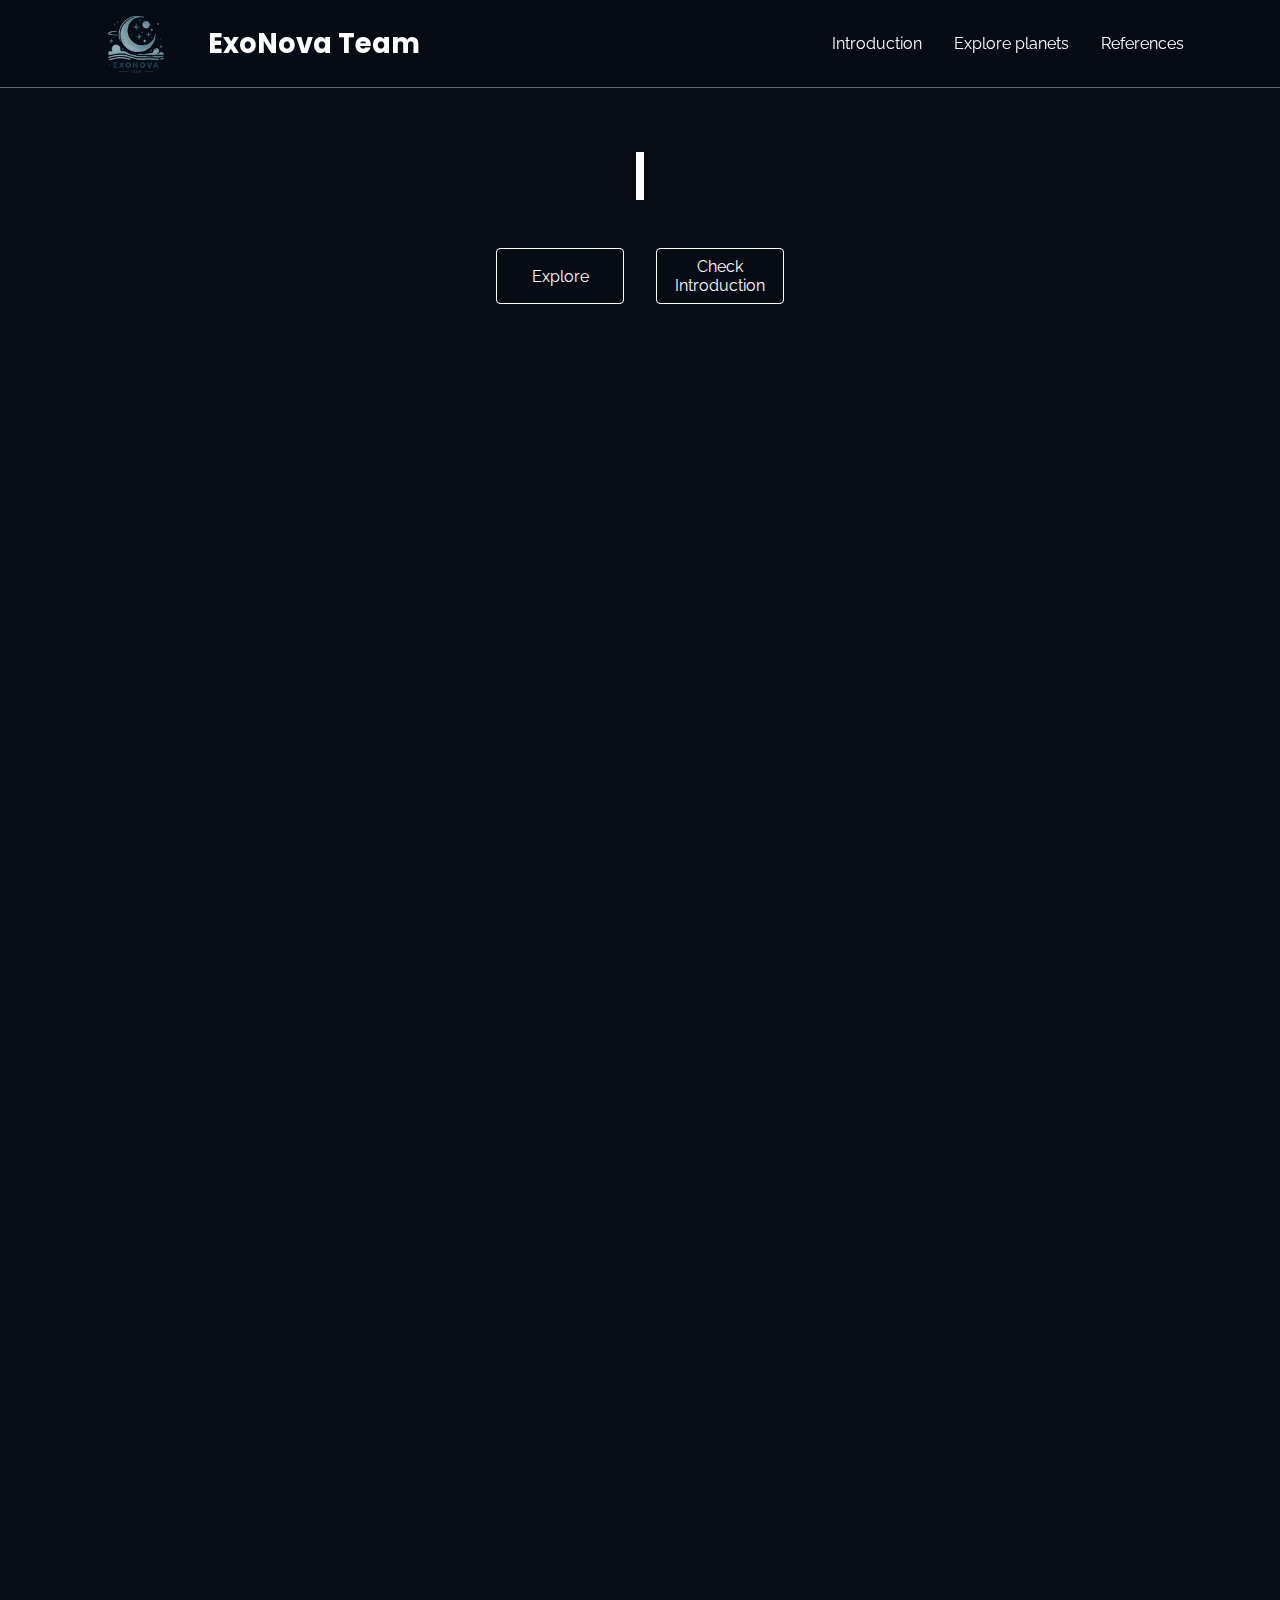
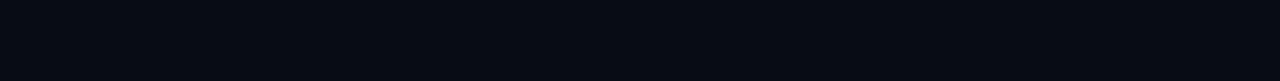
==== index.html @ 6a77c8ce "Add files via upload" ====
<!DOCTYPE html>
<html lang="en">
  <head>
    <meta charset="UTF-8" />
    <meta
      name="viewport"
      content="width=device-width, user-scalable=no, initial-scale=1.0, maximum-scale=1.0, minimum-scale=1.0"
    />
    <meta http-equiv="X-UA-Compatible" content="ie=edge" />
    <link rel="preconnect" href="https://fonts.googleapis.com" />
    <link rel="preconnect" href="https://fonts.gstatic.com" crossorigin="" />
    <link
      href="https://fonts.googleapis.com/css2?family=Poppins:wght@400;600&amp;family=Raleway:wght@400;500;600;700&amp;display=swap"
      rel="stylesheet"
    />
    <link href="https://unpkg.com/aos@2.3.1/dist/aos.css" rel="stylesheet">
    <title>ExoNova</title>
    <link rel="stylesheet" href="style.css" />
  </head>
  <body class="container">
    <video
      class="video__background"
      src="Assets/Video Background.mp4"
      loop
      autoplay
    ></video>

    <header class="header" id="header">
        <div class="team">
            <img class="logo" src="Assets/Team logo.png" alt="Team Logo">
            <h3 class="team__name">ExoNova Team</h3>
        </div>
      <nav class="nav__bar">
        <a href="#" class="nav__links">Introduction</a>
        <a href="#" class="nav__links">Explore planets</a>
        <a href="#" class="nav__links">References</a>
      </nav>
    </header>

    <section class="homepage">
      <div class="home__content">
        <h2 class="welcome__text typed-out">Welcome to ExoNova Website</h2>
        <div class="home-btns">
          <a class="home-btn" href="#">Explore</a>
          <a class="home-btn" href="#">Check Introduction</a>
        </div>
      </div>
    </section>

    <section class="section background exoplanet__definition" >
      <h2 class="h2-heading" data-aos="fade-up">Definition of Exoplanets</h2>
      <!-- <div class="exoplanet__definition__content"> -->
        <p class="section__content" data-aos="fade-up">
          Lorem ipsum dolor sit amet consectetur, adipisicing elit. Consequatur,
          totam vitae! Dolore odit laborum, dolores qui porro provident eligendi
          tenetur earum, facere blanditiis autem optio doloribus libero quidem
          suscipit dolorem mollitia distinctio placeat consectetur soluta eaque
          similique molestiae ex? Incidunt ipsum asperiores amet quos
          reprehenderit maxime quaerat voluptatum error dolores.
        </p>
        <img class="section__img" src="Assets/Test.png" alt="" data-aos="fade-up"/>
        <img class="section__img" src="Assets/Test.png" alt="" data-aos="fade-up"/>
        <p class="section__content" data-aos="fade-up">
          Lorem ipsum dolor, sit amet consectetur adipisicing elit. Impedit
          veritatis neque illo explicabo quos quam quae dignissimos eaque
          repudiandae aspernatur, aut suscipit voluptatum rerum quia in
          quibusdam est molestiae omnis ea tempore deserunt non, nihil quod? At,
          facere minima. Laborum, provident beatae labore sapiente quidem
          incidunt quod nemo magni porro?
        </p>
      <!-- </div> -->
    </section>

    <script src="https://unpkg.com/aos@2.3.1/dist/aos.js"></script>
    <script>
        AOS.init()
    </script>
    <script src="script.js"></script>
  </body>
</html>
---- style.css ----
:root{
--text-color: white;
--background-color-1: #080c1466;
--background-color-2: #080c14;
--side-margins: 5vw;
--font-family-raleway: "Raleway", sans-serif;
--font-family-poppins: "Poppins", sans-serif;
 /* --font-size-text:;  */
--font-size-subheading: 1.7rem;
  --font-size-heading: 2.5rem; 
 --font-weight-regular: 400;
 --font-weight-semibold: 500;
 --font-weight-bold: 700;
}

/* Global resetting */

*{
    box-sizing: border-box;
    margin: 0;
    padding: 0;
}

a{
    display: inline-block;
    text-decoration: none;
    color: var(--text-color);
}
html{
    width: 100vw;
    font-family: var(--font-family-raleway);
    color: var(--text-color);
    overflow-x: hidden;
    background-color: var(--background-color-2);
}

.section{
    background-color: var(--background-color-2) ;
    padding: 3rem;
}

.h2-heading{
    text-transform: uppercase;
    font-size: var(--font-size-heading);
    grid-column: 1/-1;
}

.section__img{
    width: 100%;
    height: 100%;
}
/* Header Component */
.container{
    position: relative;

}

.video__background{
    width:100%;
    position: absolute;
    top: 0;
    left: 0;
    z-index: -1;
}

.header{
    position: sticky;
    top: 0;
    left: 0;
    display: flex;
    width: 100vw;
    background-color: var(--background-color-1);
    height: 5.5rem;
    padding: 1rem 6rem;
    justify-content: space-between;
    align-items: center;
    border-bottom: solid rgb(245, 245, 245, 00.4) 0.5px;
    z-index: 2;
    transition: 0.5s;
}
.nav__links{
    transition: 0.5s;
}
.header--dark{
    background-color: var(--background-color-2);
    transition: 0.5s;
}
.nav__links:hover{
    color: #7aa6c7;
    transform: translateY(-6px);
}
.team{
    display: flex;
    gap: 2rem;
    justify-content: center;
    align-items: center;
}
.logo{
    width: 5rem;
    height: 5rem;
}
/* Home Page */

.homepage{
    padding: 0 3rem;
    width: 100vw;
    height: 74vh;
}
.team__name{
    font-size: var(--font-size-subheading);
    font-family: var(--font-family-poppins);
}

.nav__bar{
    display: flex;
    gap: 2rem;
}

.home__content{
    display: flex;
    flex-direction: column;
    justify-content: center;
    align-items: center;
    gap: 3rem;
    margin-top: 4rem;
    text-align: center;
    animation-delay: 3s;

}

.welcome__text{
    font-size:var(--font-size-heading);
    width: auto;
}

.home-btns{
    display: flex;
    flex-direction: row;
    gap: 2rem;
}

.home-btn{
    display: flex;
    justify-content: center;
    align-items: center;
    width: 8rem;
    height: 3.5rem;
    background-color: var(--background-color-1);
    border: 1px solid white;
    text-align: center;
    transition: 0.5s;
    border-radius: 4px;
}

.home-btn:hover{
    background-color: #3d485f;
    font-weight: var(--font-weight-bold);
}

.typed-out{
    border-right: 0.5rem solid white;
    display: inline-block;
    width: 0;
    height: 3rem;
    overflow: hidden;
    animation: 
    typing 5s forwards steps(50, end) infinite;
    white-space: nowrap;

}
@keyframes typing {
    0% { width: 0 }
    50%{
        width: 37rem;
    }
    100%{
        width: 37rem;
    }
  }


/* exoplanet definition */

.exoplanet__definition{
    display: grid;
    grid-template-columns: repeat(2, 1fr);
    gap: 3rem;
    justify-content: center;
    align-items: center;
}
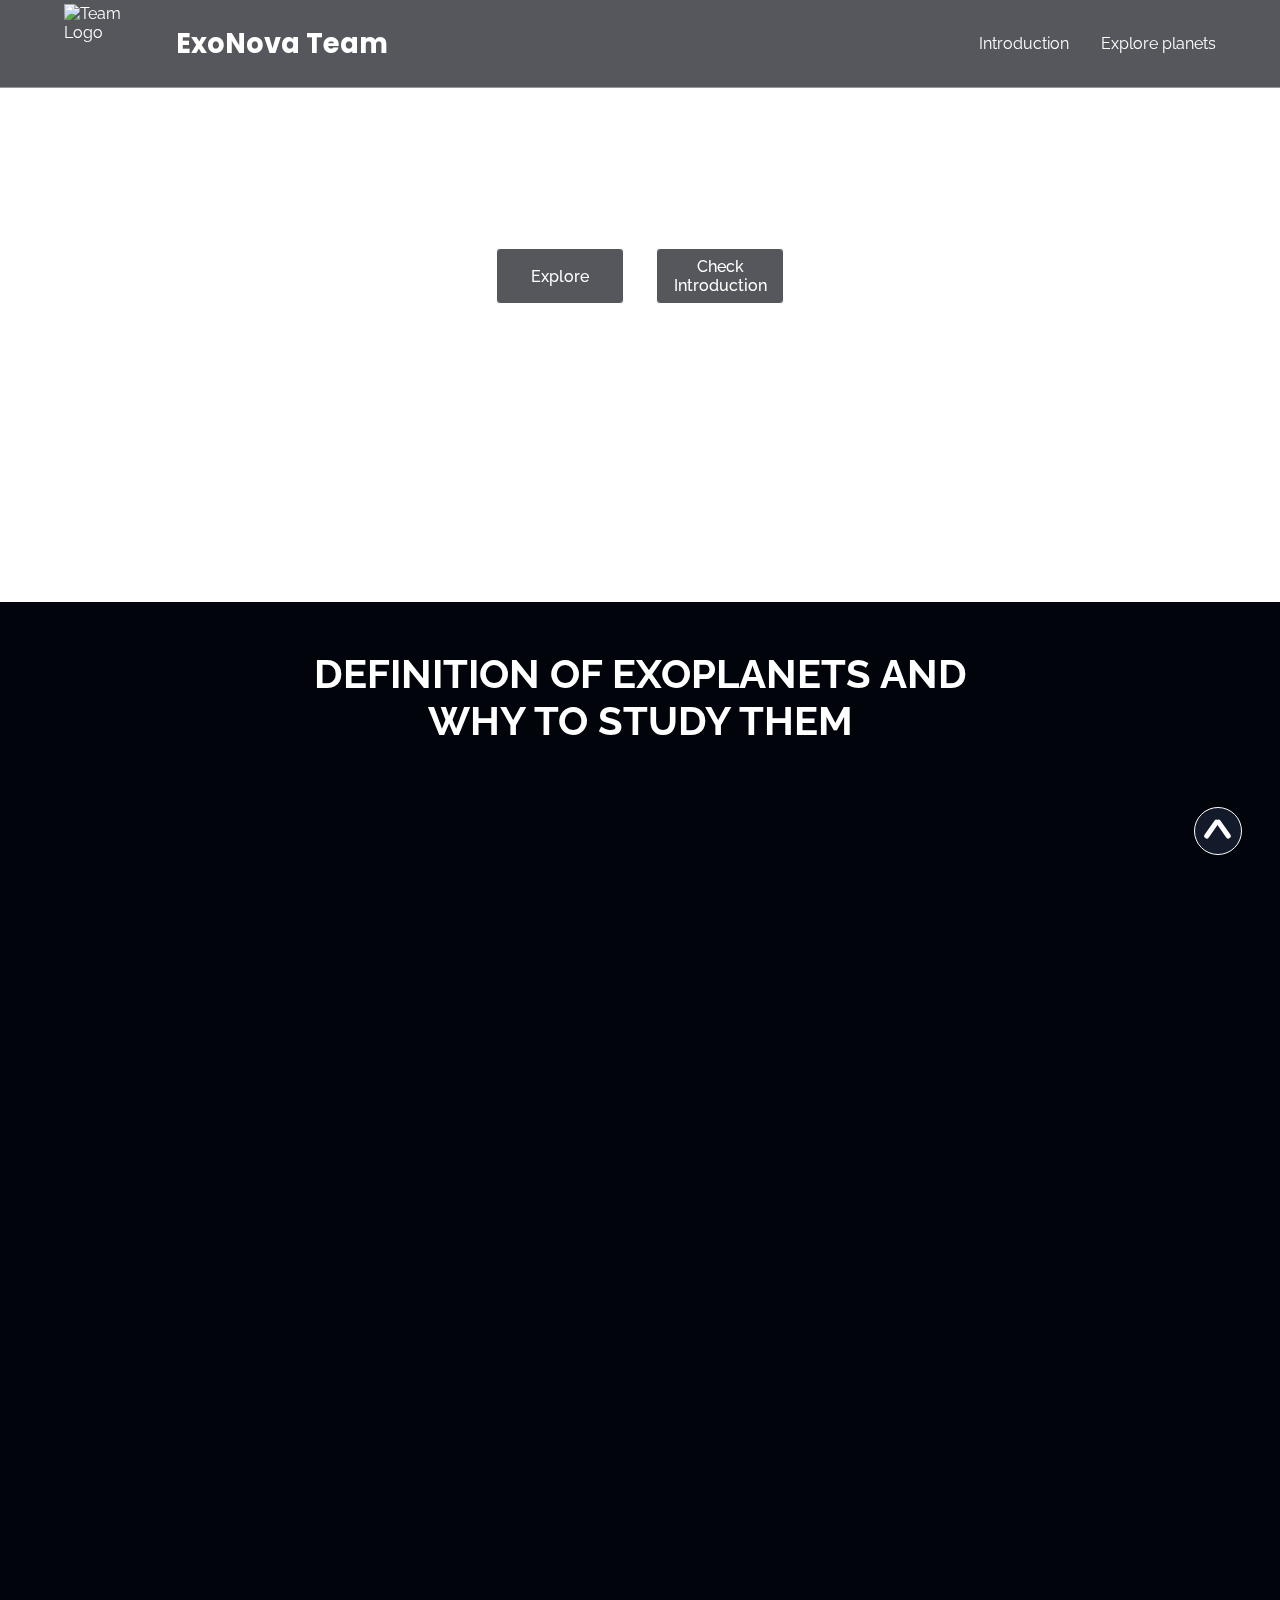
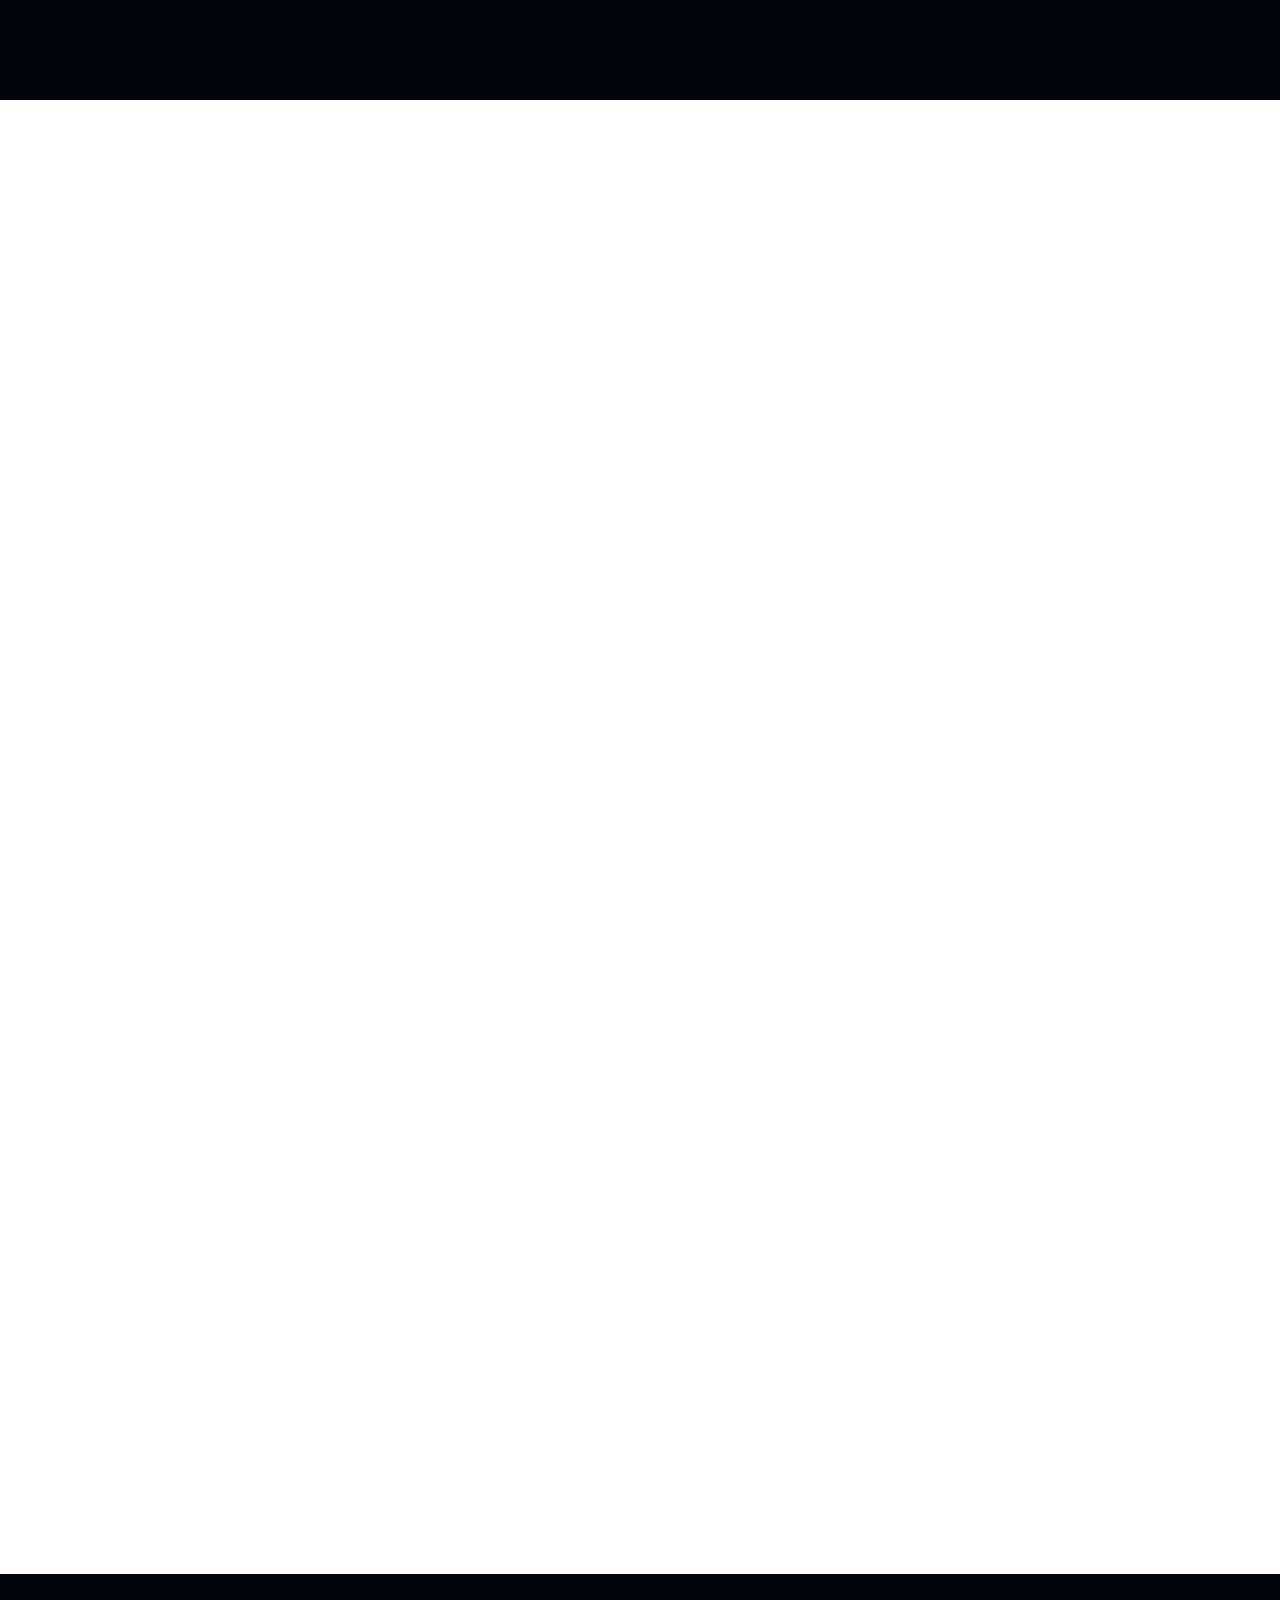
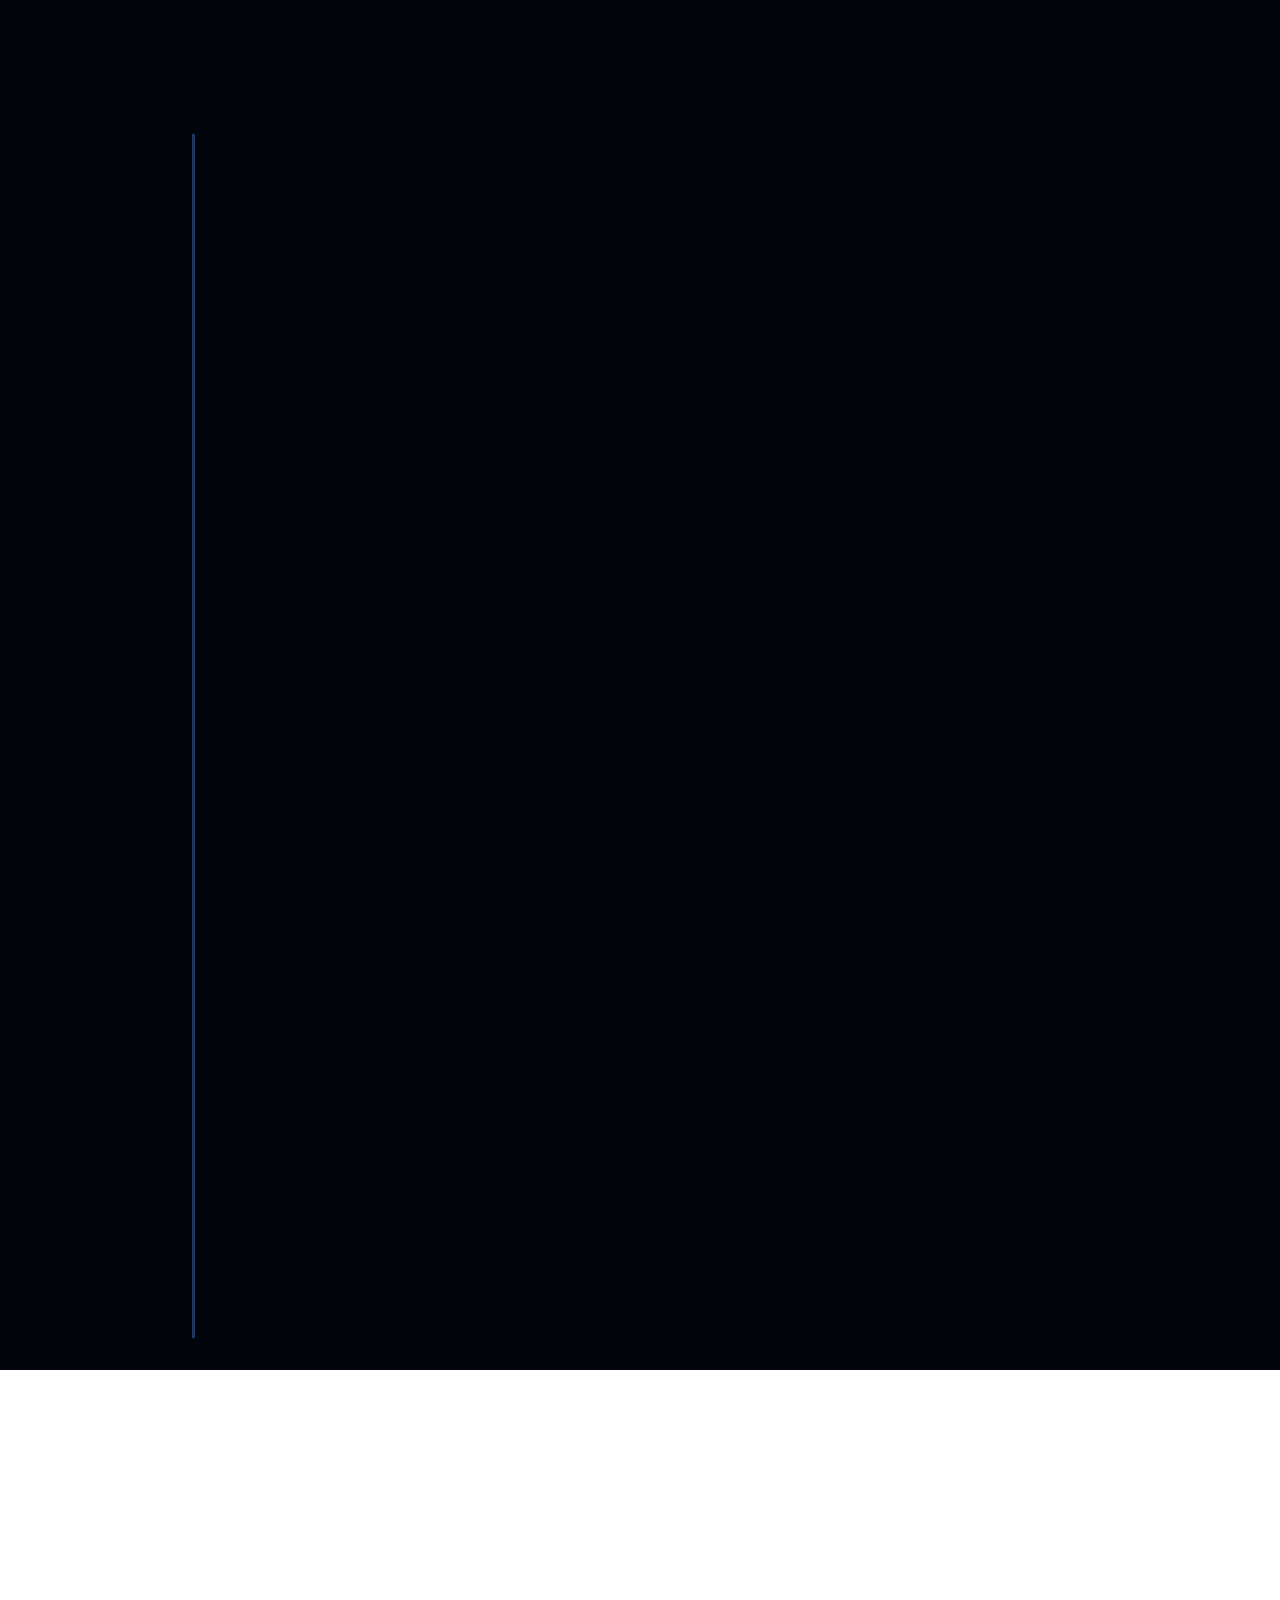
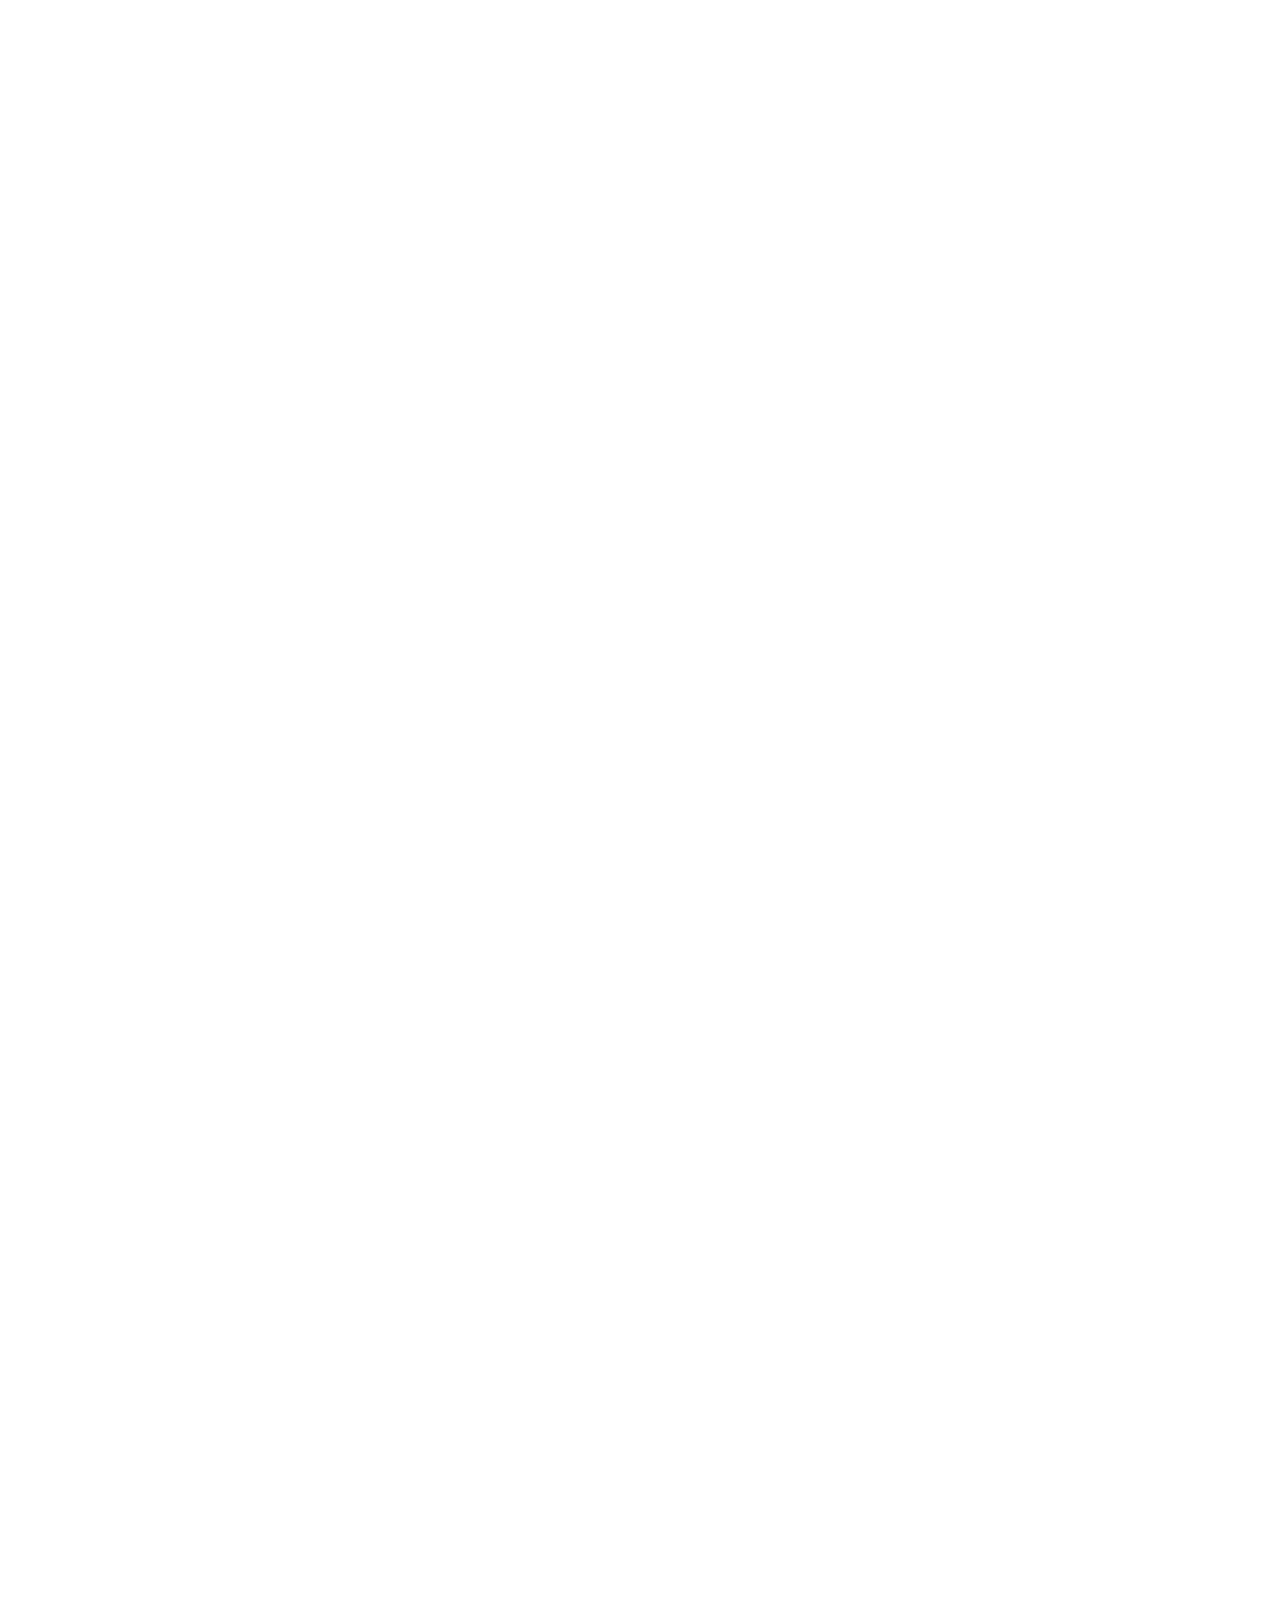
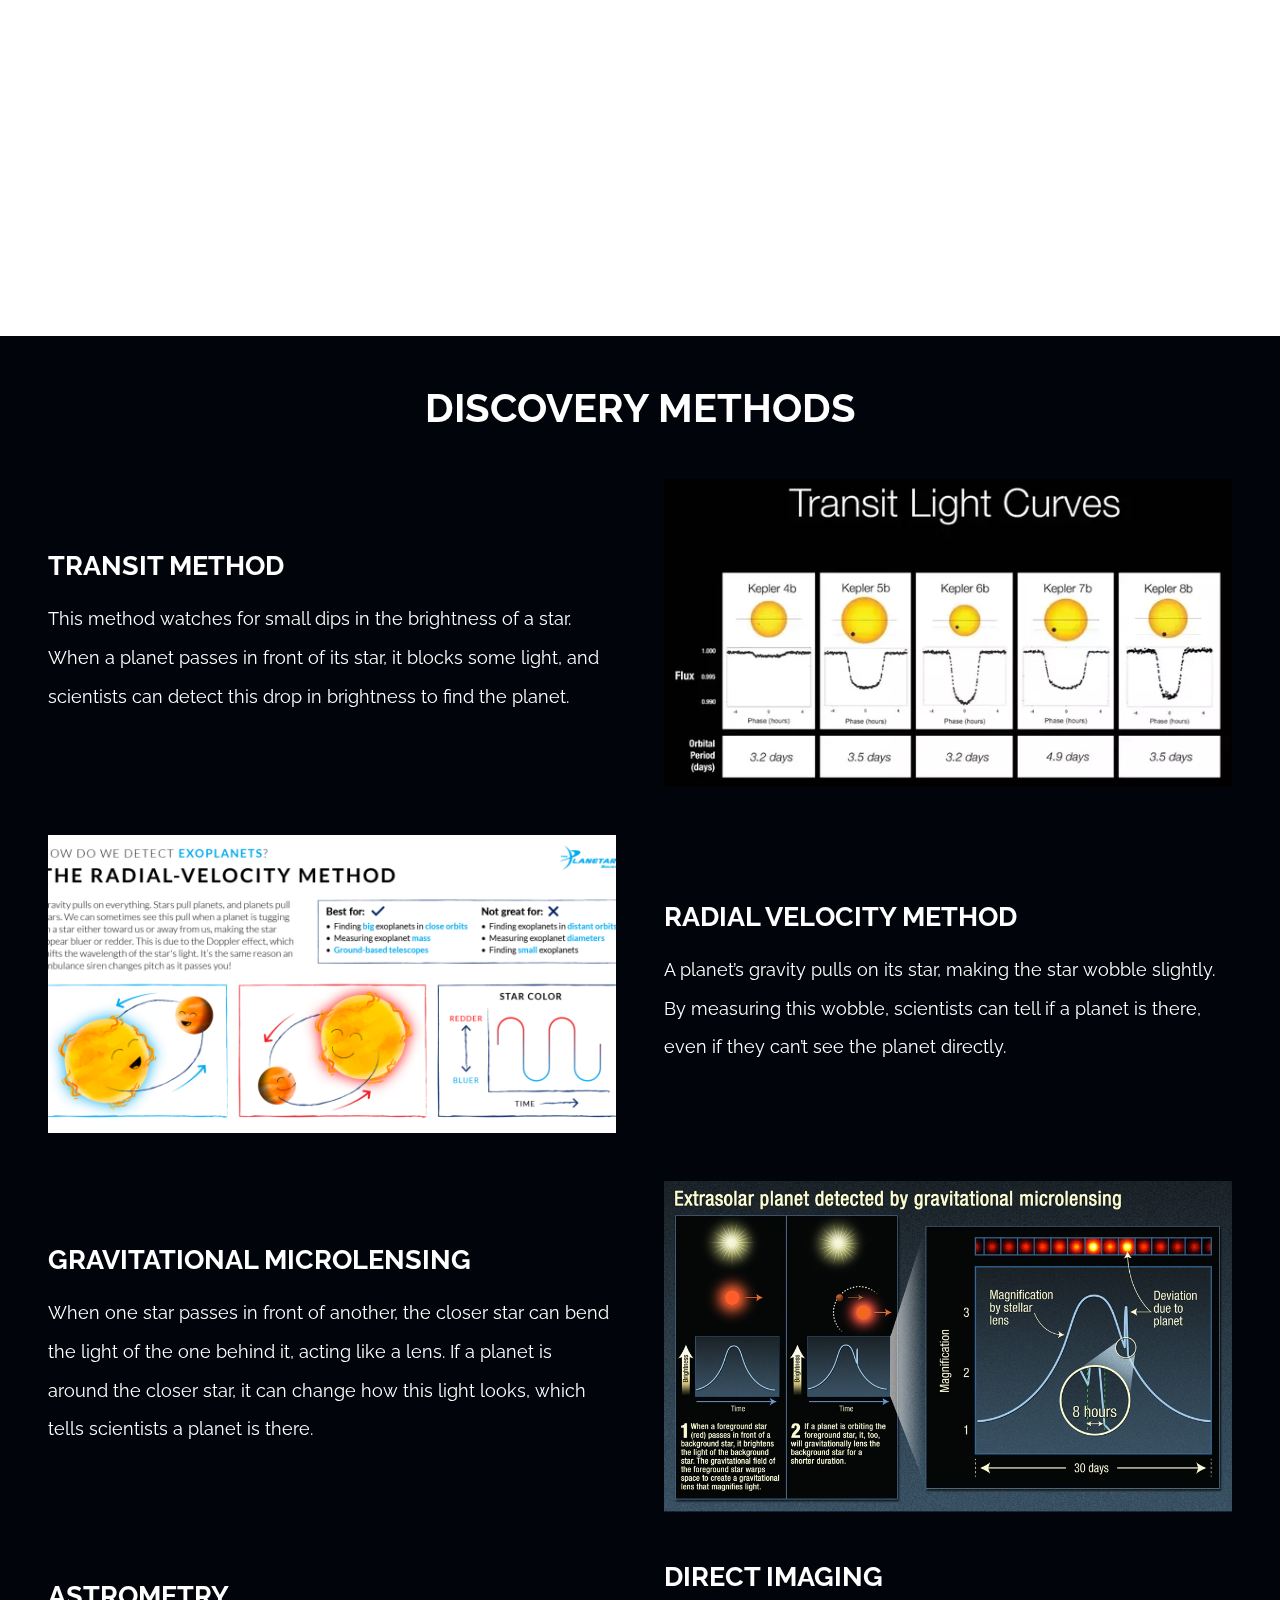
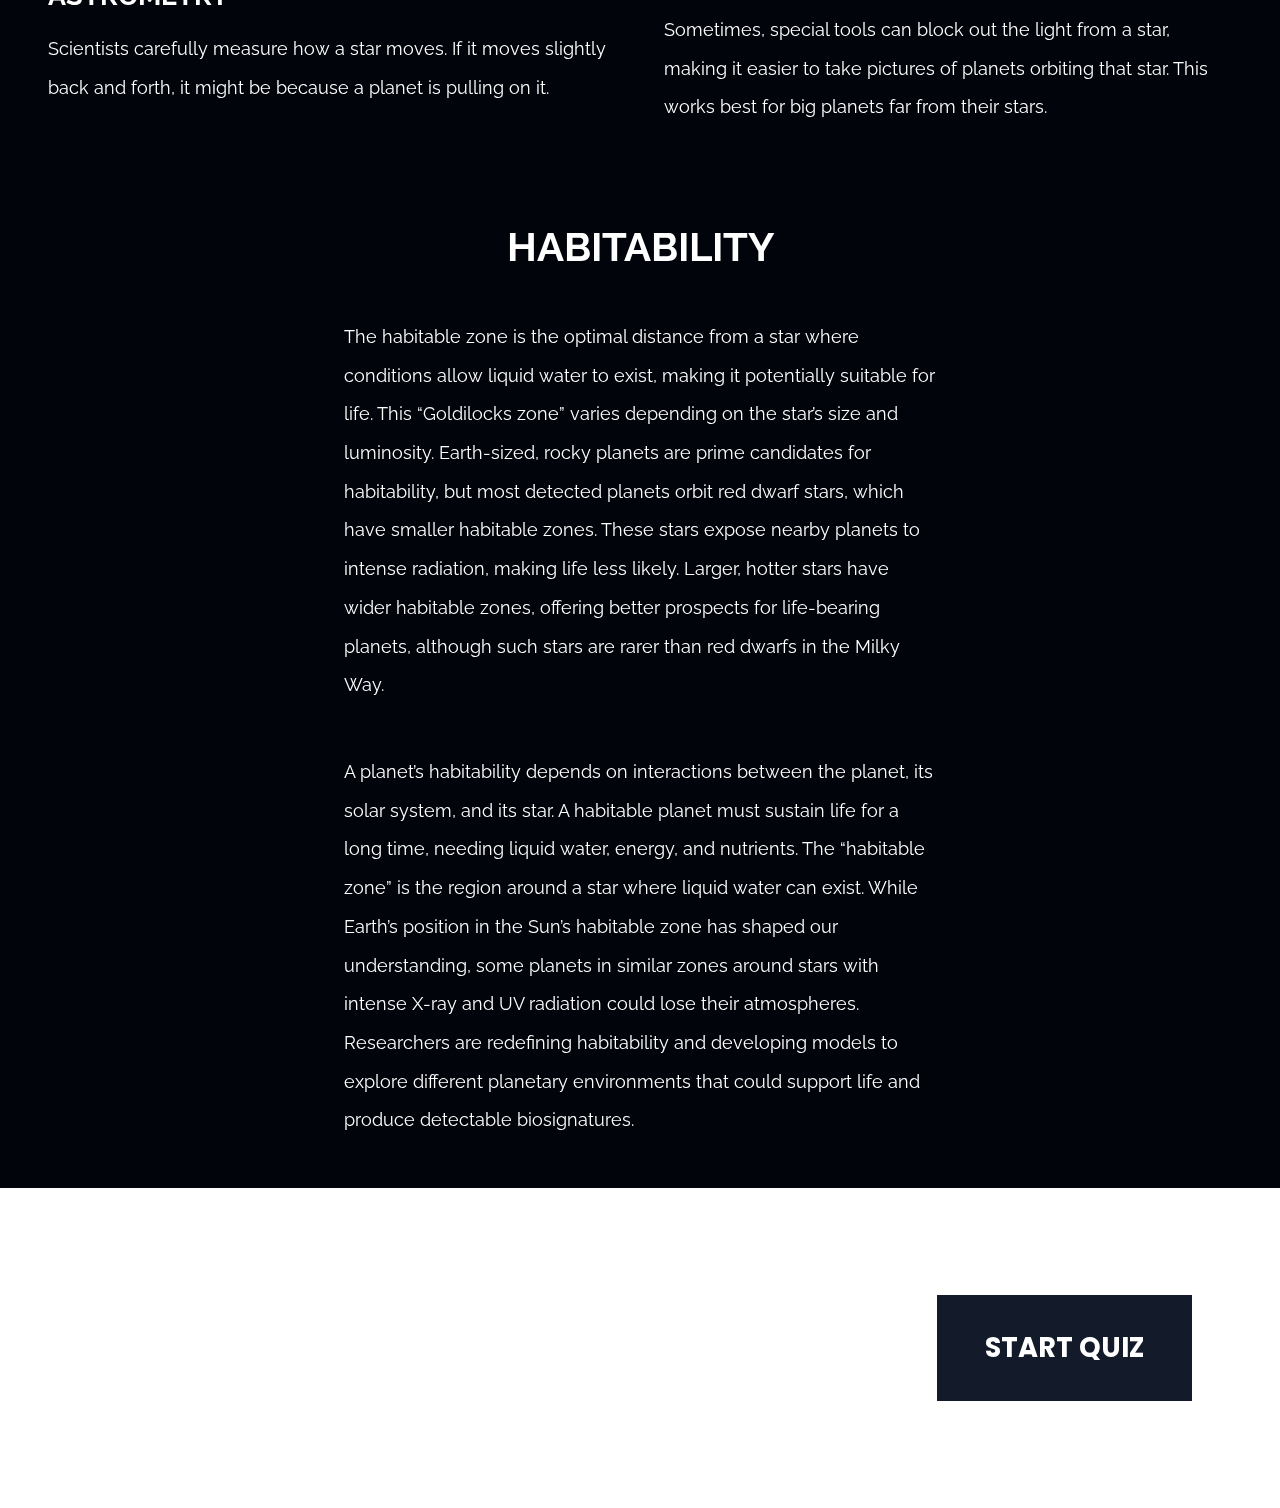
==== commit 87c78eb4: "Add files via upload" ====
--- a/index.html
+++ b/index.html
@@ -1,80 +1,426 @@
 <!DOCTYPE html>
 <html lang="en">
-  <head>
-    <meta charset="UTF-8" />
-    <meta
-      name="viewport"
-      content="width=device-width, user-scalable=no, initial-scale=1.0, maximum-scale=1.0, minimum-scale=1.0"
-    />
-    <meta http-equiv="X-UA-Compatible" content="ie=edge" />
-    <link rel="preconnect" href="https://fonts.googleapis.com" />
-    <link rel="preconnect" href="https://fonts.gstatic.com" crossorigin="" />
-    <link
-      href="https://fonts.googleapis.com/css2?family=Poppins:wght@400;600&amp;family=Raleway:wght@400;500;600;700&amp;display=swap"
-      rel="stylesheet"
-    />
-    <link href="https://unpkg.com/aos@2.3.1/dist/aos.css" rel="stylesheet">
-    <title>ExoNova</title>
-    <link rel="stylesheet" href="style.css" />
-  </head>
-  <body class="container">
-    <video
-      class="video__background"
-      src="Assets/Video Background.mp4"
-      loop
-      autoplay
-    ></video>
-
-    <header class="header" id="header">
-        <div class="team">
-            <img class="logo" src="Assets/Team logo.png" alt="Team Logo">
-            <h3 class="team__name">ExoNova Team</h3>
-        </div>
-      <nav class="nav__bar">
-        <a href="#" class="nav__links">Introduction</a>
-        <a href="#" class="nav__links">Explore planets</a>
-        <a href="#" class="nav__links">References</a>
-      </nav>
-    </header>
-
-    <section class="homepage">
-      <div class="home__content">
-        <h2 class="welcome__text typed-out">Welcome to ExoNova Website</h2>
-        <div class="home-btns">
-          <a class="home-btn" href="#">Explore</a>
-          <a class="home-btn" href="#">Check Introduction</a>
-        </div>
+
+<head>
+  <meta charset="UTF-8" />
+  <meta name="viewport"
+    content="width=device-width, user-scalable=no, initial-scale=1.0, maximum-scale=1.0, minimum-scale=1.0" />
+  <meta http-equiv="X-UA-Compatible" content="ie=edge" />
+  <link rel="preconnect" href="https://fonts.googleapis.com" />
+  <link rel="preconnect" href="https://fonts.gstatic.com" crossorigin="" />
+  <link
+    href="https://fonts.googleapis.com/css2?family=Poppins:wght@400;600&amp;family=Raleway:wght@400;500;600;700&amp;display=swap"
+    rel="stylesheet" />
+  <link href="https://unpkg.com/aos@2.3.1/dist/aos.css" rel="stylesheet">
+  <title>ExoNova</title>
+  <link rel="stylesheet" href="style.css" />
+</head>
+
+<body class="container">
+  <video class="video__background" src="Assets/Video Background.mp4" loop autoplay></video>
+  <video class="video__background stars__background" src="Assets//Stars backgound.mp4" loop autoplay></video>
+
+  <a href="#" class="scroll-up-btn show" id="scroll-up"></a>
+  <img class="exit-btn hide" id="exit-btn" src="Images/Exit Button.png" alt="exit-btn" onclick="hide()">
+
+  <header class="header" id="header">
+    <div class="team">
+      <img class="logo" src="Assets/Team logo.png" alt="Team Logo">
+      <h3 class="team__name">ExoNova Team</h3>
+    </div>
+    <nav class="nav__bar">
+      <a href="#introduction" class="nav__links">Introduction</a>
+      <a href="#exoplanet__types" class="nav__links">Explore planets</a>
+    </nav>
+  </header>
+
+  <section class="homepage">
+    <div class="home__content">
+      <h2 class="welcome__text typed-out">Welcome to ExoNova Website</h2>
+      <div class="home-btns">
+        <a class="home-btn" href="#">Explore</a>
+        <a class="home-btn" href="#">Check Introduction</a>
       </div>
-    </section>
-
-    <section class="section background exoplanet__definition" >
-      <h2 class="h2-heading" data-aos="fade-up">Definition of Exoplanets</h2>
-      <!-- <div class="exoplanet__definition__content"> -->
-        <p class="section__content" data-aos="fade-up">
-          Lorem ipsum dolor sit amet consectetur, adipisicing elit. Consequatur,
-          totam vitae! Dolore odit laborum, dolores qui porro provident eligendi
-          tenetur earum, facere blanditiis autem optio doloribus libero quidem
-          suscipit dolorem mollitia distinctio placeat consectetur soluta eaque
-          similique molestiae ex? Incidunt ipsum asperiores amet quos
-          reprehenderit maxime quaerat voluptatum error dolores.
-        </p>
-        <img class="section__img" src="Assets/Test.png" alt="" data-aos="fade-up"/>
-        <img class="section__img" src="Assets/Test.png" alt="" data-aos="fade-up"/>
-        <p class="section__content" data-aos="fade-up">
-          Lorem ipsum dolor, sit amet consectetur adipisicing elit. Impedit
-          veritatis neque illo explicabo quos quam quae dignissimos eaque
-          repudiandae aspernatur, aut suscipit voluptatum rerum quia in
-          quibusdam est molestiae omnis ea tempore deserunt non, nihil quod? At,
-          facere minima. Laborum, provident beatae labore sapiente quidem
-          incidunt quod nemo magni porro?
-        </p>
-      <!-- </div> -->
-    </section>
-
-    <script src="https://unpkg.com/aos@2.3.1/dist/aos.js"></script>
-    <script>
-        AOS.init()
-    </script>
-    <script src="script.js"></script>
-  </body>
-</html>
+    </div>
+  </section>
+
+  <section class="section background exoplanet__definition" id="introduction">
+    <h2 class="h2-heading" data-aos="fade-up">Definition of Exoplanets and <br> why to study them</h2>
+    <p class="section__content" data-aos="fade-up">
+      Exoplanets are planets that orbit stars outside our solar system. The first confirmed exoplanet was discovered in
+      1992 around a pulsar. Some exoplanets are similar in size to Earth, while others are much larger, like gas giants.
+      The Kepler Space Telescope was a major tool in discovering many exoplanets. Exoplanets are often located in what
+      scientists call the “habitable zone” of their star. A habitable zone is where liquid water could potentially exist
+      on the surface of a planet. There are many methods used to detect exoplanets, such as the transit method and the
+      radial velocity method.
+    </p>
+    <img class="section__img" src="Images/Exoplanet definition 2.jpg" alt="Exoplanet OGLE-2007-BLG-349"
+      data-aos="fade-up" />
+    <img class="section__img" src="Images/Exoplanet definition 1.jpg"
+      alt="An illustration of Kepler-1649c orbiting around its host red dwarf star." data-aos="fade-up" />
+    <p class="section__content" data-aos="fade-up">
+      The discovery of exoplanets has greatly expanded our understanding of the universe. Some exoplanets are located
+      hundreds or even thousands of light years away from Earth. Exoplanets are often named using the name of their host
+      star followed by a letter. Scientists are particularly interested in exoplanets that are similar in size and
+      composition to Earth. The search for exoplanets is part of the larger quest to find signs of extraterrestrial
+      life. In the future, advanced telescopes may allow us to directly image exoplanets and study their atmospheres.
+    </p>
+  </section>
+
+  <section class="section exoplanets-types" id="exoplanet__types">
+
+    <h2 class="h2-heading" data-aos="fade-up">Types of Exoplanets</h2>
+
+    <figure class="exoplanet" data-aos="fade-up">
+      <h3 class="h3-heading">Gas giants</h3>
+      <img class="section__img" src="Images/Gas Gaint.png" alt="">
+      <h4 class="planet__name">WASP-12b</h4>
+      <p class="planet__description">
+        Lorem ipsum dolor sit amet consectetur adipisicing elit. Eius corporis tempore
+        commodi odio cum laboriosam saepe distinctio explicabo quibusdam eaque!
+      </p>
+      <button class="show__details" onclick="showWasp()">Click for details</button>
+    </figure>
+
+    <figure class="exoplanet" data-aos="fade-up">
+      <h3 class="h3-heading">Super-Earths</h3>
+      <img class="section__img" src="Images/Super Earth.png" alt="">
+      <h4 class="planet__name">Proxima Centauri B</h4>
+      <p class="planet__description">
+        These are rocky planets larger than Earth but smaller than Neptune. They may or may not be habitable.
+      </p>
+      <button class="show__details" onclick="showProxima()">Click for details</button>
+    </figure>
+
+    <figure class="exoplanet" data-aos="fade-up">
+      <h3 class="h3-heading">Neptune-like Planets</h3>
+      <img class="section__img" src="Images/Neptune-like.png" alt="">
+      <h4 class="planet__name">Gliese 436 b</h4>
+      <p class="planet__description">
+        These are gas or ice giants, similar in size to Neptune and Uranus, often found farther from their star.
+      </p>
+      <button class="show__details" onclick="showGliese()">Click for details</button>
+    </figure>
+
+    <figure class="exoplanet" data-aos="fade-up">
+      <h3 class="h3-heading">Terrestrial</h3>
+      <img class="section__img" src="Images/Terristerial.png" alt="">
+      <h4 class="planet__name">TRAPPIST-1e</h4>
+      <p class="planet__description">
+        These are rocky planets similar in size and composition to Earth, located in the habitable zone of their star
+        where liquid water could exist
+      </p>
+      <button class="show__details" onclick="showTrasppist()">Click for details</button>
+    </figure>
+
+  </section>
+
+  <section class="section history" id="history">
+    <h2 class="h2-heading" data-aos="fade-up">History of Exoplanet Exploration</h2>
+    <div class="historic__event" data-aos="fade-up">
+      <h3 class="h3-heading">1952</h3>
+      <p class="section__content">
+        Otto Struve suggests that planets could exist around stars and could be detectable by
+        observing variations in the star’s motion.
+      </p>
+    </div>
+
+    <div class="historic__event" data-aos="fade-up">
+      <h3 class="h3-heading">1992</h3>
+      <p class="section__content">
+        Polish astronomer Aleksander Wolszczan and Canadian Dale Frail discover the first confirmed exoplanets, PSR
+        B1257+12 b and c, orbiting a pulsar (a neutron star).
+      </p>
+    </div>
+
+    <div class="historic__event" data-aos="fade-up">
+      <h3 class="h3-heading">1995</h3>
+      <p class="section__content">
+        Michel Mayor and Didier Queloz of the University of Geneva confirm the first exoplanet orbiting a sun-like star,
+        51 Pegasi b. This discovery uses the radial velocity method and marks the beginning of modern exoplanet
+        discovery.
+      </p>
+    </div>
+
+    <div class="historic__event" data-aos="fade-up">
+      <h3 class="h3-heading">2005</h3>
+      <p class="section__content">
+        NASA launches the Kepler Space Telescope, revolutionizing exoplanet detection by using the transit method to
+        identify thousands of potential exoplanets.
+      </p>
+    </div>
+
+    <div class="historic__event" data-aos="fade-up">
+      <h3 class="h3-heading">2011</h3>
+      <p class="section__content">
+        The first detection of a potentially habitable exoplanet, Kepler-22b, which is in the habitable zone of its
+        star, is announced.
+      </p>
+    </div>
+
+    <div class="historic__event" data-aos="fade-up">
+      <h3 class="h3-heading">2020</h3>
+      <p class="section__content">
+        The total confirmed number of exoplanets passes 4,000, and the range of known exoplanet types continues to
+        diversify.
+      </p>
+    </div>
+
+    <div class="historic__event" data-aos="fade-up">
+      <h3 class="h3-heading">2021</h3>
+      <p class="section__content"> NASA’s James Webb Space Telescope (JWST) launches, designed to enhance the study of
+        exoplanet atmospheres and potentially detect bio-signatures.</p>
+    </div>
+  </section>
+
+  <section class="section stars__types" id="Stars__types">
+
+    <h2 class="h2-heading">Type of stars</h2>
+    <p class="stars-overview">
+      The universe’s stars range in brightness, size, color, and behavior. Some types change into others very quickly,
+      while others stay relatively unchanged over trillions of years.
+    </p>
+
+    <figure class="star" data-aos="fade-up">
+      <h3 class="h3-heading">red giant</h3>
+      <img class="section__img" src="Images/Red gaint.jpg" alt="">
+      <p class="planet__description">
+        Our sun will transition into a red giant in approximately five billion years. Once a red giant has shed its
+        atmosphere, only its core remains, referred to as a white dwarf. A white dwarf is typically comparable in size
+        to
+        Earth but possesses a mass several hundred thousand times greater.
+      </p>
+    </figure>
+
+    <figure class="star" data-aos="fade-up">
+      <h3 class="h3-heading">white dwarfs</h3>
+      <img class="section__img" src="Images/white dwarf.jpg" alt="">
+      <p class="planet__description">
+        it's an earth sized stars shaped when a red gaint has shed all its atmosphere. It emits visible light ranging
+        from blue-white to red.
+      </p>
+    </figure>
+
+    <figure class="star" data-aos="fade-up">
+      <h3 class="h3-heading">Red Dwarfs</h3>
+      <img class="section__img" src="Images/red dwarf.jpg" alt="">
+      <p class="planet__description">
+        Red dwarfs are the smallest main-sequence stars, comprising a mere fraction of the Sun’s size and mass. They are
+        also the coolest and exhibit a more orange hue rather than red. red dwarfs constitute approximately 75% of the
+        Milky Way galaxy’s stellar population.
+      </p>
+    </figure>
+
+    <figure class="star" data-aos="fade-up">
+      <h3 class="h3-heading">Main Sequence Star</h3>
+      <img class="section__img" src="Images/Main sequence.jpg" alt="">
+      <p class="planet__description">
+        Main sequence stars make up around 90% of the universe’s stellar population. They range in luminosity, color,
+        and size – from a tenth to 200 times the Sun’s mass – and live for millions to billions of years.
+      </p>
+    </figure>
+
+    <figure class="star" data-aos="fade-up">
+      <h3 class="h3-heading">neutron star</h3>
+      <img class="section__img" src="Images/Neutron.jpg" alt="">
+      <p class="planet__description">
+        A neutron star is formed when a main-sequence star with a mass between approximately eight and twenty times that
+        of the Sun exhausts its core hydrogen
+      </p>
+    </figure>
+
+    <figure class="star" data-aos="fade-up">
+      <h3 class="h3-heading">Brown dwarfs</h3>
+      <img class="section__img" src="Images/brown dwarf.jpg" alt="">
+      <p class="planet__description">
+        Brown dwarfs are not classified as stars. They possess a mass greater than planets but fall short of the mass
+        required to be considered stars. Typically, their mass ranges between 13 and 80 times that of Jupiter.
+      </p>
+    </figure>
+  </section>
+
+  <section class="section methods">
+    <h2 class="h2-heading">Discovery Methods</h2>
+    <div>
+      <h3 class="h3-heading">Transit Method</h3>
+      <br>
+      <p class="section__content">This method watches for small dips in the brightness of a star. When a planet passes
+        in front of its star, it blocks some light, and scientists can detect this drop in brightness to find the
+        planet.
+      </p>
+    </div>
+    <img src="Images/transit.png" alt="" class="section__img">
+    <img src="Images/Radial.png" alt="" class="section__img">
+    <div>
+      <h3 class="h3-heading">radial velocity method</h3>
+      <br>
+      <p class="section__content">A planet’s gravity pulls on its star, making the star wobble slightly. By measuring
+        this wobble, scientists can tell if a planet is there, even if they can’t see the planet directly.</p>
+    </div>
+    <div>
+      <h3 class="h3-heading">Gravitational Microlensing</h3>
+      <br>
+      <p class="section__content">When one star passes in front of another, the closer star can bend the light of the
+        one behind it, acting like a lens. If a planet is around the closer star, it can change how this light looks,
+        which tells scientists a planet is there.</p>
+    </div>
+    <img src="Images/microlensing.jpg" alt="" class="section__img">
+    <div>
+      <h3 class="h3-heading">Astrometry</h3>
+      <br>
+      <p class="section__content">Scientists carefully measure how a star moves. If it moves slightly back and forth, it
+        might be because a planet is pulling on it.</p>
+    </div>
+    <div>
+      <h3 class="h3-heading">direct imaging</h3>
+      <br>
+      <p class="section__content">Sometimes, special tools can block out the light from a star, making it easier to take
+        pictures of planets orbiting that star. This works best for big planets far from their stars.</p>
+    </div>
+  </section>
+
+  <section class="section habitability">
+    <h2 class="h2-heading">habitability</h2>
+    <p class="section__content">
+      The habitable zone is the optimal distance from a star where conditions allow liquid
+      water to exist, making it potentially suitable for life. This “Goldilocks zone” varies depending on the star’s
+      size and luminosity. Earth-sized, rocky planets are prime candidates for habitability, but most detected planets
+      orbit red dwarf stars, which have smaller habitable zones. These stars expose nearby planets to intense radiation,
+      making life less likely. Larger, hotter stars have wider habitable zones, offering better prospects for
+      life-bearing planets, although such stars are rarer than red dwarfs in the Milky Way.
+    </p>
+    <p class="section__content">
+      A planet’s habitability depends on interactions between the planet, its solar system,
+      and its star. A habitable planet must sustain life for a long time, needing liquid water, energy, and nutrients.
+      The “habitable zone” is the region around a star where liquid water can exist. While Earth’s position in the Sun’s
+      habitable zone has shaped our understanding, some planets in similar zones around stars with intense X-ray and UV
+      radiation could lose their atmospheres. Researchers are redefining habitability and developing models to explore
+      different planetary environments that could support life and produce detectable biosignatures.
+    </p>
+  </section>
+
+  <section class="section quiz-startPage">
+    <h1 class="h1-heading">Take the quiz, <br> let´s apply what you've learned so far!</h1>
+    <button class="quiz-startBtn h3-heading" id="start-quiz" onclick="showQuiz()">Start Quiz</button>
+  </section>
+
+  <section class="quiz__app hide" id="quiz-container">
+    <div class="quiz-container" id="quiz">
+      <div class="quiz-header">
+        <h2 class="question-headline" id="question-headline">Question Text</h2>
+        <ul class="question-list">
+          <li class="question-item">
+            <input type="radio" name="answer" id="a" class="answer">
+            <label for="a" id="a_text">Answer</label>
+          </li>
+          <li class="question-item">
+            <input type="radio" name="answer" id="b" class="answer">
+            <label for="b" id="b_text">Answer</label>
+          </li>
+          <li class="question-item">
+            <input type="radio" name="answer" id="c" class="answer">
+            <label for="c" id="c_text">Answer</label>
+          </li>
+          <li class="question-item">
+            <input type="radio" name="answer" id="d" class="answer">
+            <label for="d" id="d_text">Answer</label>
+          </li>
+        </ul>
+      </div>
+      <button id="submit" class="submit-btn">Submit</button>
+    </div>
+  </section>
+
+  <section class="planet-info hide" id="wasp">
+    <div class="planet-info-container">
+      <h2 class="planet-name">WASP-12b</h2>
+      <iframe src="https://eyes.nasa.gov/apps/exo/#/planet/WASP-12_b" title="" allow="fullscreen"
+        data-gtm-yt-inspected-6="true">Unable to render the provided source</iframe>
+      <ul class="properties">
+        <li class="property"><b>Discovery Method:</b> Transit method</li>
+        <li class="property"><b>Star:</b> WASP-12 (Sun-like star)</li>
+        <li class="property"><b>Orbital Period (Day Period):</b> 1.1 days</li>
+        <li class="property"><b>Temperature:</b> ~2,500°C</li>
+        <li class="property"><b>Atmosphere:</b> Contains heavy metals like magnesium and aluminum.</li>
+        <li class="property"><b>Distance from Earth:</b> 870 light-years</li>
+        <li class="property"><b>Size:</b> 1.9 times the radius of Jupiter</li>
+        <li class="property"><b>Moons:</b> No confirmed moons.</li>
+        <li class="property"><b>Eccentricity:</b> 0.04</li>
+        <li class="property"><b>Unique Fact:</b> It has a weird shape since it's being devoured by its sun</li>
+      </ul>
+    </div>
+  </section>
+
+  <section class="planet-info hide" id="proxima">
+    <div class="planet-info-container">
+      <h2 class="planet name">Proxima Centauri B</h2>
+      <iframe src="https://eyes.nasa.gov/apps/exo/#/planet/Proxima_Cen_b" allow="fullscreen"
+        data-gtm-yt-inspected-14="true">Unable to render the provided source</iframe>
+      <ul class="properties">
+        <li class="property"><b>Discovery Method:</b> Radial Velocity</li>
+        <li class="property"><b>Star:</b> Proxima Centauri (red dwarf).</li>
+        <li class="property"><b>Orbital Period (Day Period):</b> 11.2</li>
+        <li class="property"><b>Temperature</b> 6,800 C</li>
+        <li class="property"><b>Atmosphere:</b> Unknown, but maybe thin or non-existent due to strong stellar flares.
+        </li>
+        <li class="property"><b>Distance from its star:</b> 0.05 AU (7.5 million km) – much closer than Mercury is to
+          our Sun.</li>
+        <li class="property"><b>Distance from Earth:</b> ~4.24 light-years.</li>
+        <li class="property"><b>Size:</b> 1.07 Earths</li>
+        <li class="property"><b>Moons:</b> Unknown.</li>
+        <li class="property"><b>Eccentricity:</b> 0.02</li>
+        <li class="property"><b>Unique Fact:</b> None</li>
+      </ul>
+    </div>
+  </section>
+
+  <section class="planet-info hide" id="gliese">
+    <div class="planet-info-container">
+      <h2 class="planet-name">Gliese 436 b</h2>
+      <iframe src="https://eyes.nasa.gov/apps/exo/#/planet/GJ_436_b" allow="fullscreen"
+        data-gtm-yt-inspected-11="true">Unable to render the provided source</iframe>
+      <ul class="properties">
+        <li class="property"><b>Discovery Method:</b> Radial Velocity</li>
+        <li class="property"><b>Star:</b> red dwarf star Gliese 436</li>
+        <li class="property"><b>Orbital Period (Day Period):</b> 2.6 days</li>
+        <li class="property"><b>Temperature</b> 427°C</li>
+        <li class="property"><b>Atmosphere:</b> Likely contains hydrogen, helium, and other gases. It has shown evidence
+          of a "tail" of escaping hydrogen, indicating significant atmospheric evaporation.</li>
+        <li class="property"><b>Distance from sun:</b> 0.029 AU (Astronomical Units), which is much closer than Mercury
+          is to the Sun</li>
+        <li class="property"><b>Size:</b> 22.1 Earths</li>
+        <li class="property"><b>Moons:</b> Unknown</li>
+        <li class="property"><b>Eccentricity:</b> 0.14</li>
+        <li class="property"><b>Unique Fact:</b> none</li>
+      </ul>
+    </div>
+  </section>
+
+  <section class="planet-info hide" id="trappist">
+    <div class="planet-info-container">
+      <h2 class="planet-name">TRAPPIST-1e</h2>
+      <iframe src="https://eyes.nasa.gov/apps/exo/#/planet/TRAPPIST-1_e" allow="fullscreen"
+        data-gtm-yt-inspected-12="true">Unable to render the provided source</iframe>
+      <ul class="properties">
+        <li class="property"><b>Discovery Method:</b> Transit Method</li>
+        <li class="property"><b>Star:</b> TRAPPIST-1 (ultra-cool red dwarf).</li>
+        <li class="property"><b>Orbital Period (Day Period):</b> 6.1 days</li>
+        <li class="property"><b>Temperature</b> −48°C</li>
+        <li class="property"><b>Atmosphere:</b> Unknown, but could have a thin atmosphere similar to Earth’s.</li>
+        <li class="property"><b>Distance from Earth:</b> ~39 light-years.</li>
+        <li class="property"><b>Size:</b> 0.692 Earths</li>
+        <li class="property"><b>Moons:</b> Unknown</li>
+        <li class="property"><b>Eccentricity:</b> 0.01</li>
+        <li class="property"><b>Unique Fact:</b> none</li>
+      </ul>
+    </div>
+  </section>
+</body>
+
+
+<script src="script.js"></script>
+<script src="https://unpkg.com/aos@2.3.1/dist/aos.js"></script>
+<script> AOS.init() </script>
+
+
+</html>--- a/style.css
+++ b/style.css
@@ -1,191 +1,518 @@
-:root{
---text-color: white;
---background-color-1: #080c1466;
---background-color-2: #080c14;
---side-margins: 5vw;
---font-family-raleway: "Raleway", sans-serif;
---font-family-poppins: "Poppins", sans-serif;
- /* --font-size-text:;  */
---font-size-subheading: 1.7rem;
-  --font-size-heading: 2.5rem; 
- --font-weight-regular: 400;
- --font-weight-semibold: 500;
- --font-weight-bold: 700;
+:root {
+  --text-color: white;
+  --background-color-1: #080c14b0;
+  --background-color-2: #01040a;
+  --background-color-3: #131a29;
+  --side-margins: 5vw;
+  --font-family-raleway: "Raleway", sans-serif;
+  --font-family-poppins: "Poppins", sans-serif;
+  --font-size-text: 1.1rem;
+  --font-size-subheading: 1.7rem;
+  --font-size-heading: 2.5rem;
+  --font-weight-regular: 400;
+  --font-weight-semibold: 500;
+  --font-weight-bold: 700;
 }
 
 /* Global resetting */
 
-*{
-    box-sizing: border-box;
-    margin: 0;
-    padding: 0;
-}
-
-a{
-    display: inline-block;
-    text-decoration: none;
-    color: var(--text-color);
-}
-html{
-    width: 100vw;
-    font-family: var(--font-family-raleway);
-    color: var(--text-color);
-    overflow-x: hidden;
-    background-color: var(--background-color-2);
-}
-
-.section{
-    background-color: var(--background-color-2) ;
-    padding: 3rem;
-}
-
-.h2-heading{
-    text-transform: uppercase;
-    font-size: var(--font-size-heading);
-    grid-column: 1/-1;
-}
-
-.section__img{
-    width: 100%;
-    height: 100%;
+* {
+  box-sizing: border-box;
+  margin: 0;
+  padding: 0;
+}
+
+a {
+  display: inline-block;
+  text-decoration: none;
+  color: var(--text-color);
+}
+html {
+  width: 100vw;
+  font-family: var(--font-family-raleway);
+  color: var(--text-color);
+  overflow-x: hidden;
+  scroll-behavior: smooth;
+  scroll-padding-top: 5rem;
+  position: relative;
+}
+ul,
+li {
+  list-style: none;
+}
+/* Global Styles */
+
+.section {
+  display: grid;
+  padding: 3rem;
+  grid-template-columns: repeat(2, 1fr);
+  gap: 3rem;
+  justify-content: center;
+  align-items: center;
+  align-content: center;
+}
+.h1-heading {
+  font-size: var(--font-size-heading);
+}
+
+.h2-heading {
+  text-transform: uppercase;
+  font-size: var(--font-size-heading);
+  grid-column: 1/-1;
+  text-align: center;
+}
+
+.h3-heading {
+  text-transform: uppercase;
+  font-size: var(--font-size-subheading);
+  grid-column: 1/-1;
+}
+
+.section__img {
+  width: 100%;
+  height: 100%;
+}
+
+.section__content {
+  line-height: 2.2;
+  font-size: var(--font-size-text);
+}
+
+/* Buttons and Functionality classes*/
+
+.scroll-up-btn {
+  width: 3rem;
+  height: 3rem;
+  border-radius: 3rem;
+  position: fixed;
+  bottom: 5%;
+  right: 3%;
+  background-color: var(--background-color-3);
+  border: solid 1px white;
+  cursor: pointer;
+  z-index: 2;
+  transition: 0.2s;
+}
+.scroll-up-btn::before {
+  content: "";
+  position: absolute;
+  width: 5px;
+  height: 1.4rem;
+  background-color: white;
+  top: 0.6rem;
+  left: 0.9rem;
+  border-radius: 5px;
+  transform: rotate(35deg);
+}
+.scroll-up-btn::after {
+  content: "";
+  position: absolute;
+  width: 5px;
+  height: 1.4rem;
+  background-color: white;
+  top: 0.6rem;
+  right: 0.9rem;
+  border-radius: 5px;
+  transform: rotate(-35deg);
+}
+
+.hide {
+  visibility: hidden;
+}
+
+.show {
+  visibility: visible;
+}
+
+.exit-btn {
+  width: 3rem;
+  height: 3rem;
+  position: fixed;
+  top: 2%;
+  right: 2%;
+  z-index: 4;
+  cursor: pointer;
 }
 /* Header Component */
-.container{
-    position: relative;
-
-}
-
-.video__background{
-    width:100%;
-    position: absolute;
-    top: 0;
-    left: 0;
-    z-index: -1;
-}
-
-.header{
-    position: sticky;
-    top: 0;
-    left: 0;
-    display: flex;
-    width: 100vw;
-    background-color: var(--background-color-1);
-    height: 5.5rem;
-    padding: 1rem 6rem;
-    justify-content: space-between;
-    align-items: center;
-    border-bottom: solid rgb(245, 245, 245, 00.4) 0.5px;
-    z-index: 2;
-    transition: 0.5s;
-}
-.nav__links{
-    transition: 0.5s;
-}
-.header--dark{
-    background-color: var(--background-color-2);
-    transition: 0.5s;
-}
-.nav__links:hover{
-    color: #7aa6c7;
-    transform: translateY(-6px);
-}
-.team{
-    display: flex;
-    gap: 2rem;
-    justify-content: center;
-    align-items: center;
-}
-.logo{
-    width: 5rem;
-    height: 5rem;
-}
+.container {
+  position: relative;
+}
+
+.video__background {
+  width: 100%;
+  position: absolute;
+  top: 0;
+  left: 0;
+  z-index: -1;
+}
+
+.stars__background {
+  z-index: -2;
+  position: fixed;
+  height: 100vh;
+  object-fit: fill;
+}
+
+.header {
+  position: sticky;
+  top: 0;
+  left: 0;
+  display: flex;
+  width: 100vw;
+  background-color: var(--background-color-1);
+  height: 5.5rem;
+  padding: 2% 5%;
+  justify-content: space-between;
+  align-items: center;
+  border-bottom: solid rgb(245, 245, 245, 00.4) 0.5px;
+  z-index: 2;
+  transition: 0.2s;
+}
+
+.nav__links {
+  transition: 0.2s;
+}
+
+.header--dark {
+  background-color: var(--background-color-2);
+  transition: 0.2s;
+}
+
+.nav__links:hover {
+  color: #7aa6c7;
+  transform: translateY(-6px);
+}
+
+.team {
+  display: flex;
+  gap: 2rem;
+  justify-content: center;
+  align-items: center;
+}
+
+.logo {
+  width: 5rem;
+  height: 5rem;
+}
+
 /* Home Page */
 
-.homepage{
-    padding: 0 3rem;
-    width: 100vw;
-    height: 74vh;
-}
-.team__name{
-    font-size: var(--font-size-subheading);
-    font-family: var(--font-family-poppins);
-}
-
-.nav__bar{
-    display: flex;
-    gap: 2rem;
-}
-
-.home__content{
-    display: flex;
-    flex-direction: column;
-    justify-content: center;
-    align-items: center;
-    gap: 3rem;
-    margin-top: 4rem;
-    text-align: center;
-    animation-delay: 3s;
-
-}
-
-.welcome__text{
-    font-size:var(--font-size-heading);
-    width: auto;
-}
-
-.home-btns{
-    display: flex;
-    flex-direction: row;
-    gap: 2rem;
-}
-
-.home-btn{
-    display: flex;
-    justify-content: center;
-    align-items: center;
-    width: 8rem;
-    height: 3.5rem;
-    background-color: var(--background-color-1);
-    border: 1px solid white;
-    text-align: center;
-    transition: 0.5s;
-    border-radius: 4px;
-}
-
-.home-btn:hover{
-    background-color: #3d485f;
-    font-weight: var(--font-weight-bold);
-}
-
-.typed-out{
-    border-right: 0.5rem solid white;
-    display: inline-block;
+.homepage {
+  padding: 0 3rem;
+  width: 100vw;
+  height: 40rem;
+}
+.team__name {
+  font-size: var(--font-size-subheading);
+  font-family: var(--font-family-poppins);
+}
+
+.nav__bar {
+  display: flex;
+  gap: 2rem;
+}
+
+.home__content {
+  display: flex;
+  flex-direction: column;
+  justify-content: center;
+  align-items: center;
+  gap: 3rem;
+  margin-top: 4rem;
+  text-align: center;
+  animation-delay: 3s;
+}
+
+.welcome__text {
+  font-size: var(--font-size-heading);
+  width: auto;
+}
+
+.home-btns {
+  display: flex;
+  flex-direction: row;
+  gap: 2rem;
+}
+
+.home-btn {
+  display: flex;
+  justify-content: center;
+  align-items: center;
+  width: 8rem;
+  height: 3.5rem;
+  background-color: var(--background-color-1);
+  border: 1px solid white;
+  text-align: center;
+  transition: 0.5s;
+  border-radius: 4px;
+  font-weight: 500;
+}
+
+.home-btn:hover {
+  background-color: white;
+  color: var(--background-color-2);
+}
+
+.typed-out {
+  border-right: 0.5rem solid white;
+  display: inline-block;
+  width: 0;
+  height: 3rem;
+  overflow: hidden;
+  animation: typing 5s forwards steps(50, end) infinite;
+  white-space: nowrap;
+}
+@keyframes typing {
+  0% {
     width: 0;
-    height: 3rem;
-    overflow: hidden;
-    animation: 
-    typing 5s forwards steps(50, end) infinite;
-    white-space: nowrap;
-
-}
-@keyframes typing {
-    0% { width: 0 }
-    50%{
-        width: 37rem;
-    }
-    100%{
-        width: 37rem;
-    }
   }
-
+  50% {
+    width: 37rem;
+  }
+  100% {
+    width: 37rem;
+  }
+}
 
 /* exoplanet definition */
 
-.exoplanet__definition{
-    display: grid;
-    grid-template-columns: repeat(2, 1fr);
-    gap: 3rem;
-    justify-content: center;
-    align-items: center;
-}
-
+.exoplanet__definition {
+  background-color: var(--background-color-2);
+}
+
+/* types of exoplanet */
+.exoplanet,
+.star {
+  display: flex;
+  flex-direction: column;
+  row-gap: 1rem;
+  width: 80%;
+  height: auto;
+  padding: 2rem;
+  background-color: var(--background-color-1);
+}
+
+.show__details {
+  background-color: transparent;
+  display: inline-block;
+  color: white;
+  border-color: transparent;
+  text-align: left;
+  font-size: var(--font-size-text);
+  font-family: var(--font-family-poppins);
+}
+/* Timeline */
+.history {
+  display: flex;
+  gap: 2rem;
+  flex-direction: column;
+  justify-content: center;
+  align-items: center;
+  background-color: var(--background-color-2);
+  margin: auto;
+  position: relative;
+}
+.historic__event {
+  position: relative;
+  margin-top: 2rem;
+  width: 70%;
+}
+.history::before {
+  content: "";
+  position: absolute;
+  width: 3px;
+  height: calc(100% - 48px - 3rem - 6rem);
+  background-color: #1f365f;
+  top: calc(48px + 3rem + 4rem);
+  left: 15%;
+}
+.historic__event::after {
+  content: "";
+  position: absolute;
+  width: 1.4rem;
+  height: 1.4rem;
+  border-radius: 1.4rem;
+  background-color: var(--background-color-3);
+  top: 0%;
+  left: -4.1%;
+}
+
+/* Stars types */
+
+.stars-overview {
+  grid-column: 1/-1;
+  width: 50%;
+  justify-self: center;
+}
+/* Methods */
+
+.methods {
+  background-color: var(--background-color-2);
+}
+
+.habitability {
+  grid-template-columns: 1fr;
+  background-color: var(--background-color-2);
+  align-items: start;
+  justify-content: start;
+}
+.habitability > .section__content {
+  width: 50%;
+  align-self: center;
+  margin: auto;
+}
+
+/* Quiz */
+
+.quiz-startPage {
+  display: flex;
+  flex-direction: row;
+  justify-content: space-around;
+  padding: 10rem 3rem;
+  height: 10rem;
+}
+
+.quiz-startBtn {
+  display: inline-block;
+  padding: 2rem 3rem;
+  background-color: var(--background-color-3);
+  border: 1px solid white;
+  font-family: var(--font-family-poppins);
+  font-weight: var(--font-weight-bold);
+  color: white;
+  cursor: pointer;
+  transition: 0.3s;
+}
+.quiz-startBtn:hover {
+  color: var(--background-color-3);
+  background-color: white;
+  border-color: var(--background-color-3);
+}
+
+/* Quiz App */
+
+.quiz__app {
+  background-color: var(--background-color-1);
+  position: fixed;
+  top: 0;
+  left: 0;
+  font-family: var(--font-family-raleway);
+  display: flex;
+  align-items: center;
+  justify-content: center;
+  width: 100%;
+  height: 100vh;
+  overflow: hidden;
+  margin: 0;
+}
+.quiz-container {
+  background-color: var(--background-color-2);
+  color: white;
+  border-radius: 10px;
+  box-shadow: 0 0 10px 2px rgba(100, 100, 100, 0.1);
+  width: 600px;
+  overflow: hidden;
+}
+.quiz-header {
+  padding: 4rem;
+}
+.question-headline {
+  padding: 1rem;
+  text-align: center;
+  margin: 0;
+}
+.question-list {
+  list-style-type: none;
+  padding: 0;
+}
+.question-item {
+  font-size: 1.2rem;
+  margin: 1rem 0;
+}
+.question-item label {
+  cursor: pointer;
+}
+.submit-btn {
+  background-color: var(--background-color-3);
+  color: #fff;
+  border: none;
+  display: block;
+  width: 100%;
+  cursor: pointer;
+  font-size: 1.1rem;
+  font-family: var(--font-family-poppins);
+  font-weight: var(--font-size-heading);
+  padding: 1.3rem;
+  transition: 0.3s;
+}
+.submit-btn:hover {
+  background-color: #ffffff;
+  color: var(--background-color-3);
+}
+.submit-btn:focus {
+  outline: none;
+  background-color: #24800d;
+}
+.reload-menu {
+  padding: 2rem;
+}
+.reload-btn {
+  background-color: var(--background-color-3);
+  color: #fff;
+  border: none;
+  display: block;
+  width: 100%;
+  cursor: pointer;
+  font-size: 1.1rem;
+  font-family: var(--font-family-poppins);
+  font-weight: var(--font-size-heading);
+  padding: 1.3rem;
+  margin-top: 1rem;
+  transition: 0.3s;
+}
+
+/* Planet info page*/
+
+.planet-info {
+  position: fixed;
+  top: 0;
+  left: 0;
+  background-color: var(--background-color-1);
+  display: flex;
+  justify-content: center;
+  align-items: center;
+  width: 100%;
+  height: 100%;
+}
+.planet-info-container {
+  background-color: var(--background-color-2);
+  display: grid;
+  grid-template-columns: 60% 40%;
+  grid-template-rows: 20% 80%;
+  width: 90%;
+  height: 80%;
+  padding: 2rem 0;
+  border: 1px solid white;
+  justify-content: space-between;
+}
+.planet-name {
+  text-transform: uppercase;
+  font-size: var(--font-size-heading);
+}
+iframe {
+  width: 80%;
+  height: 100%;
+  /* flex-basis: 100%;
+  flex-shrink: 0; */
+  justify-self: center;
+  grid-row: 1/-1;
+}
+.property {
+  margin-top: 1rem;
+}
+
+@media (max-width: 1400px) {
+  .homepage {
+    height: 50vh;
+  }
+}
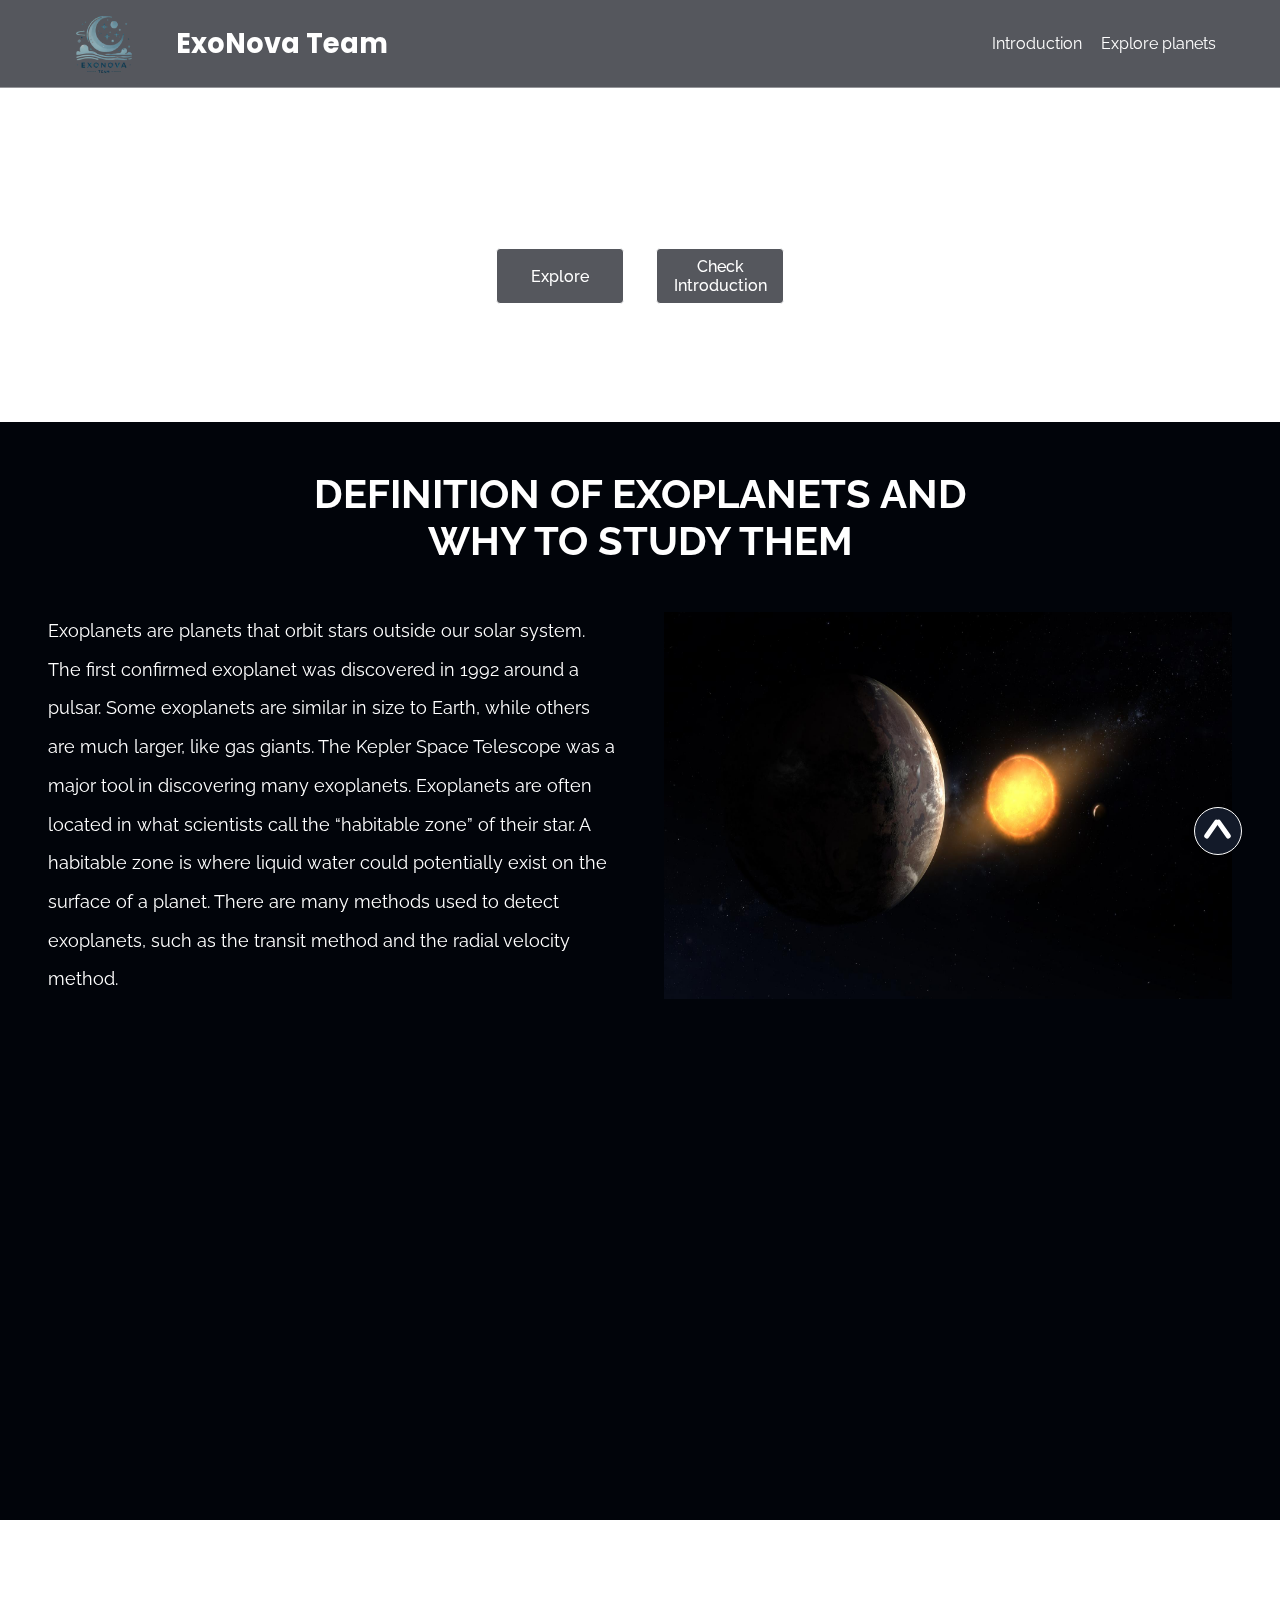
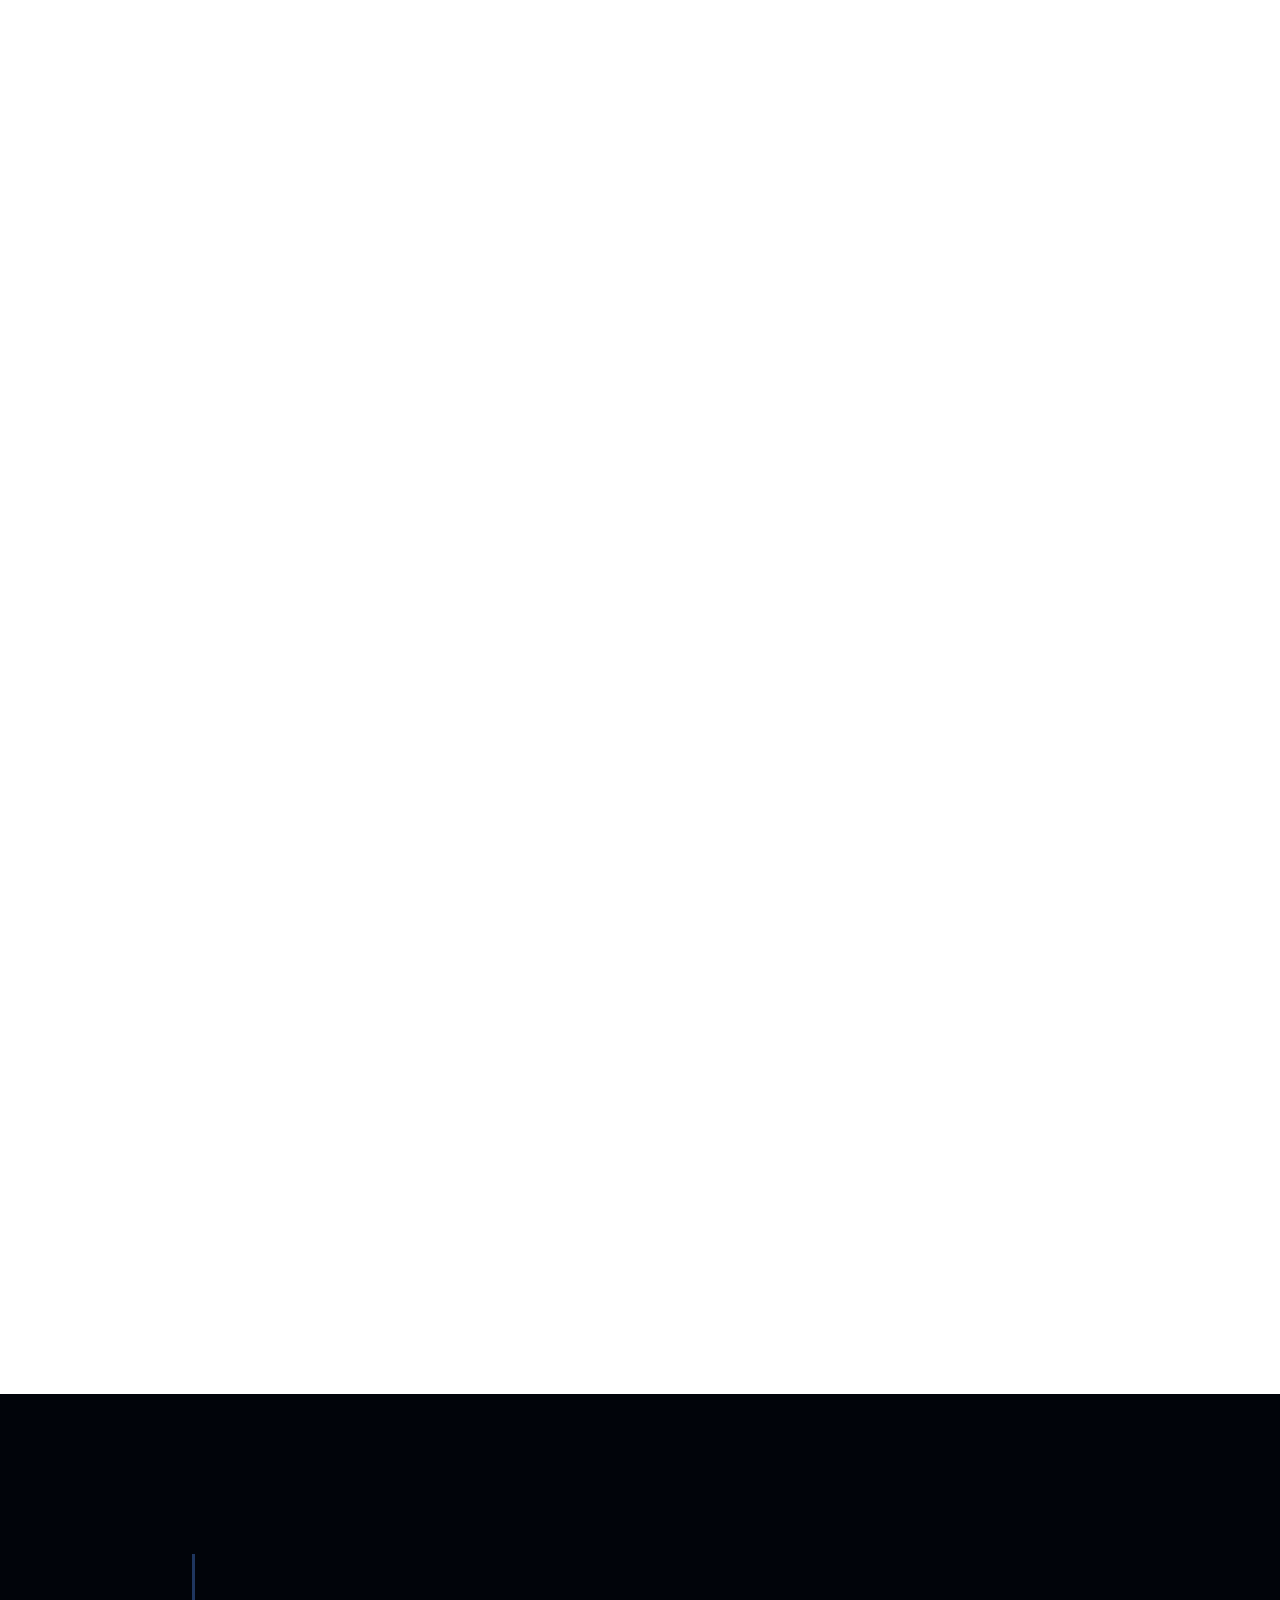
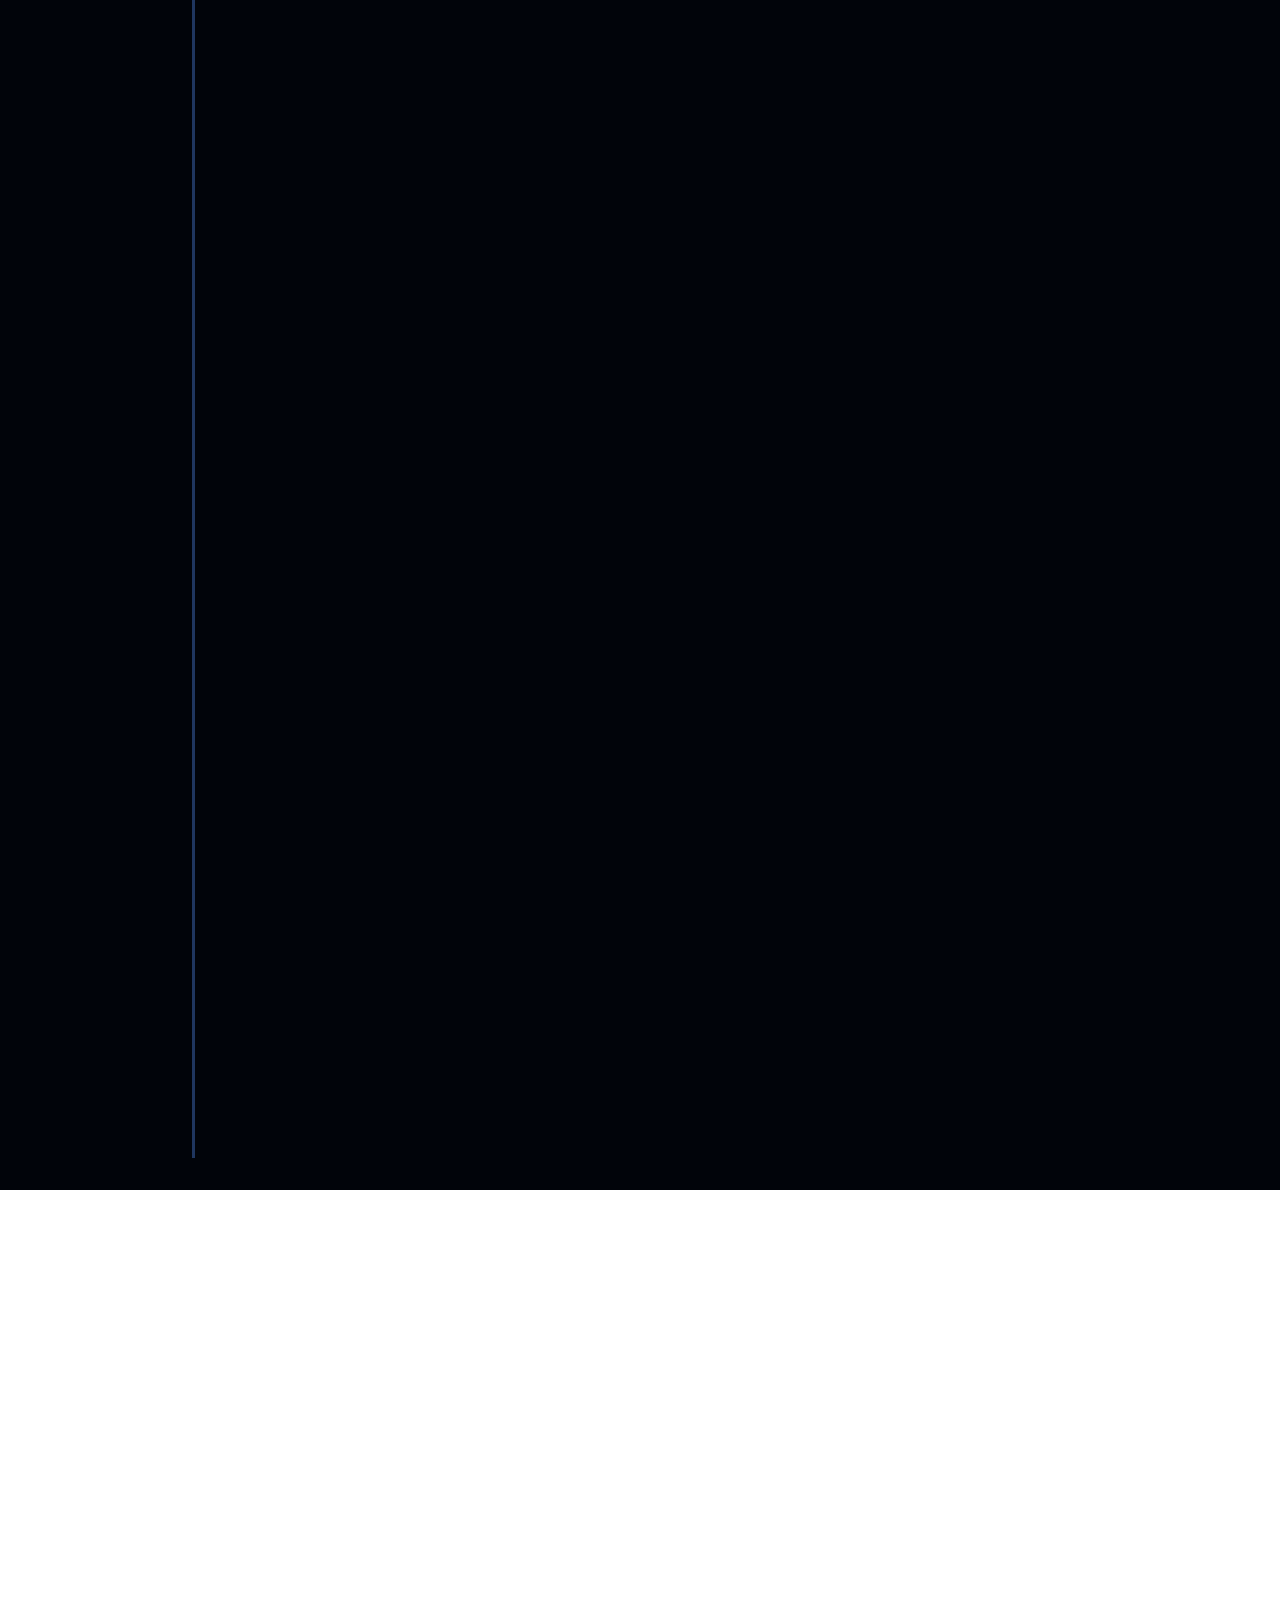
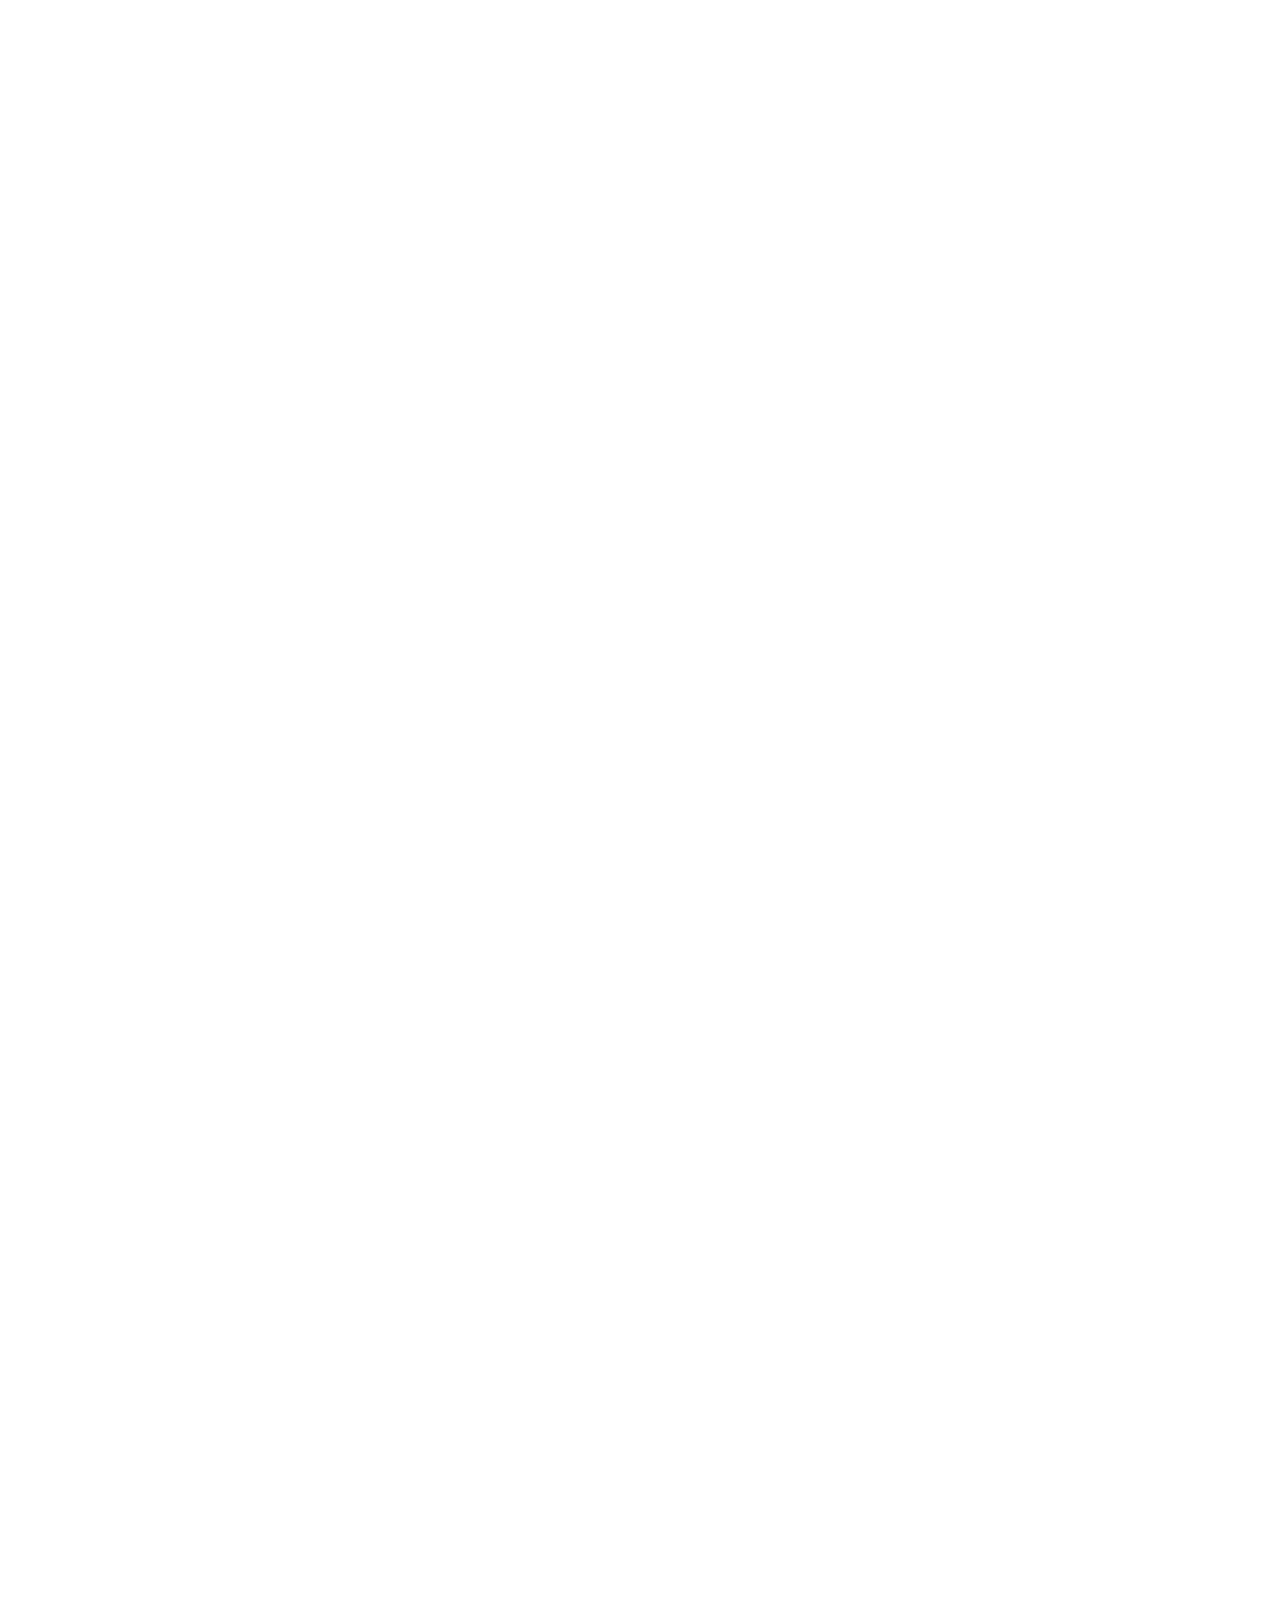
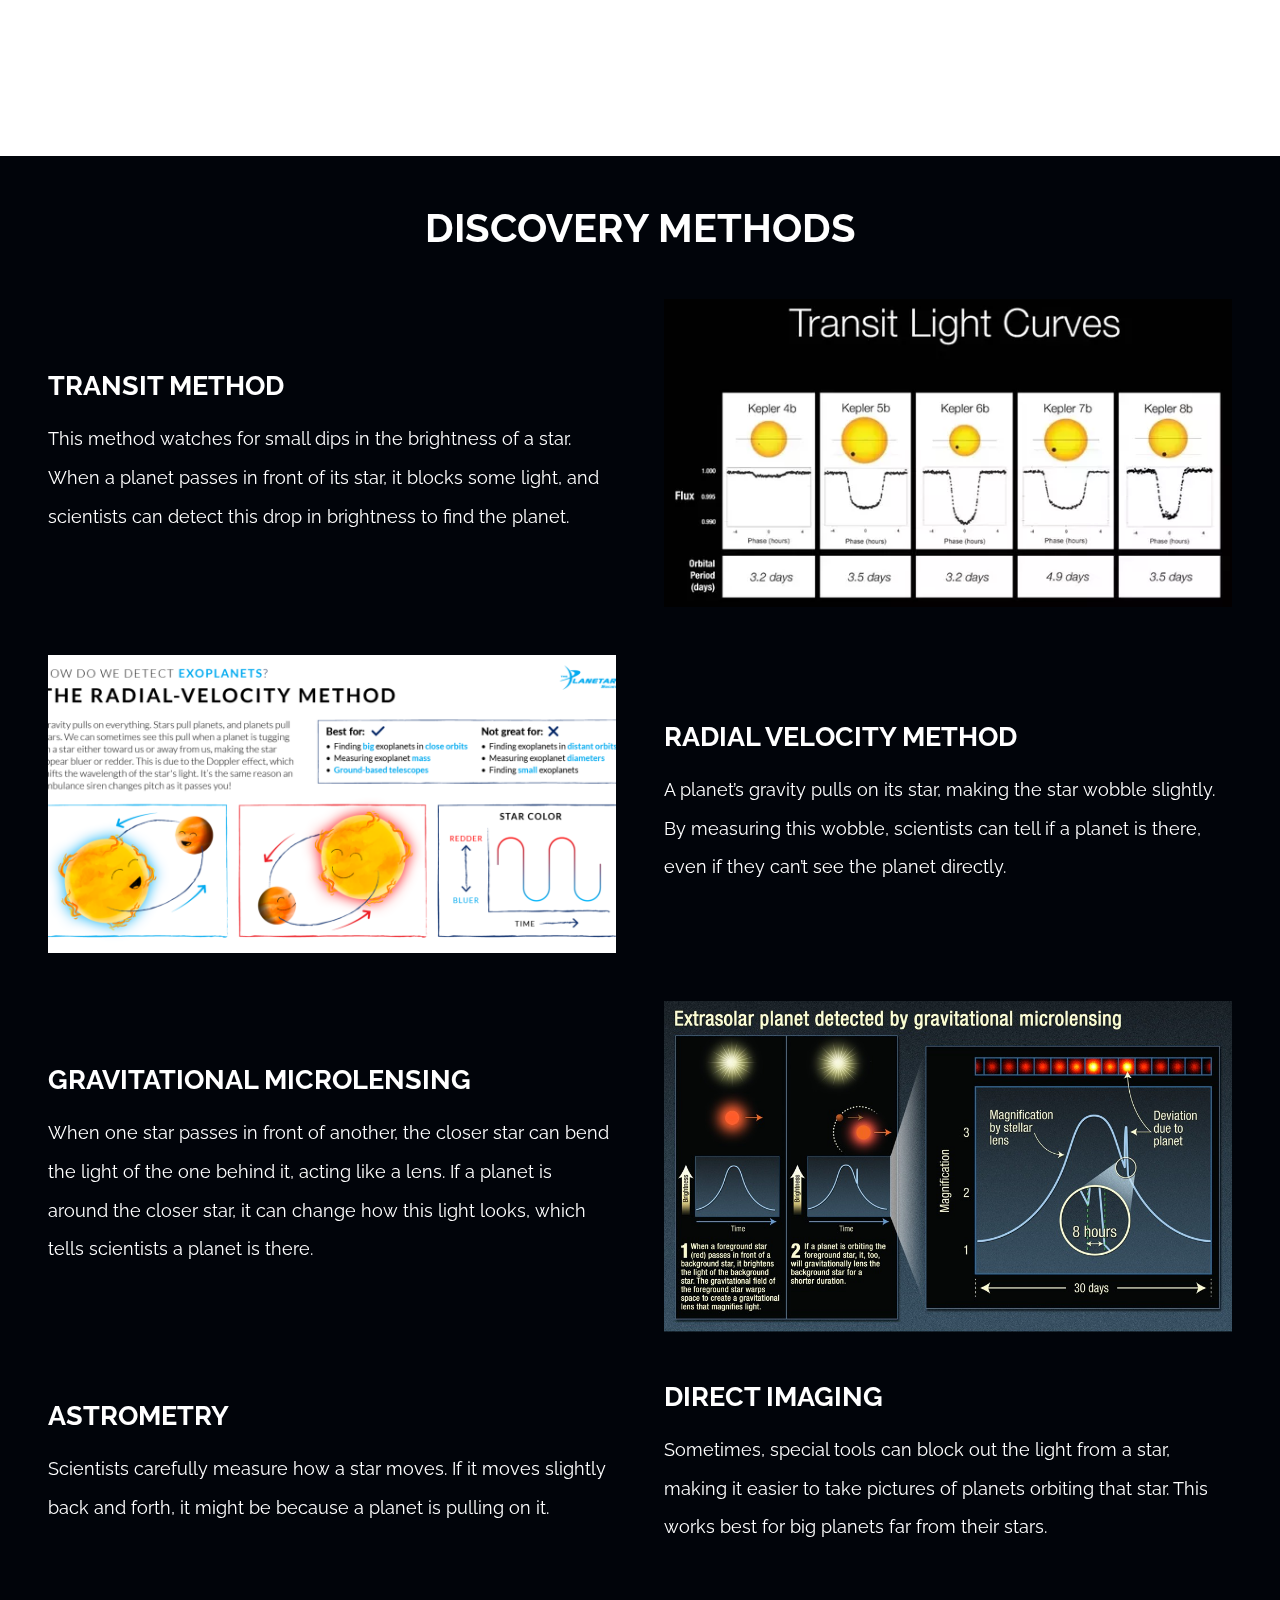
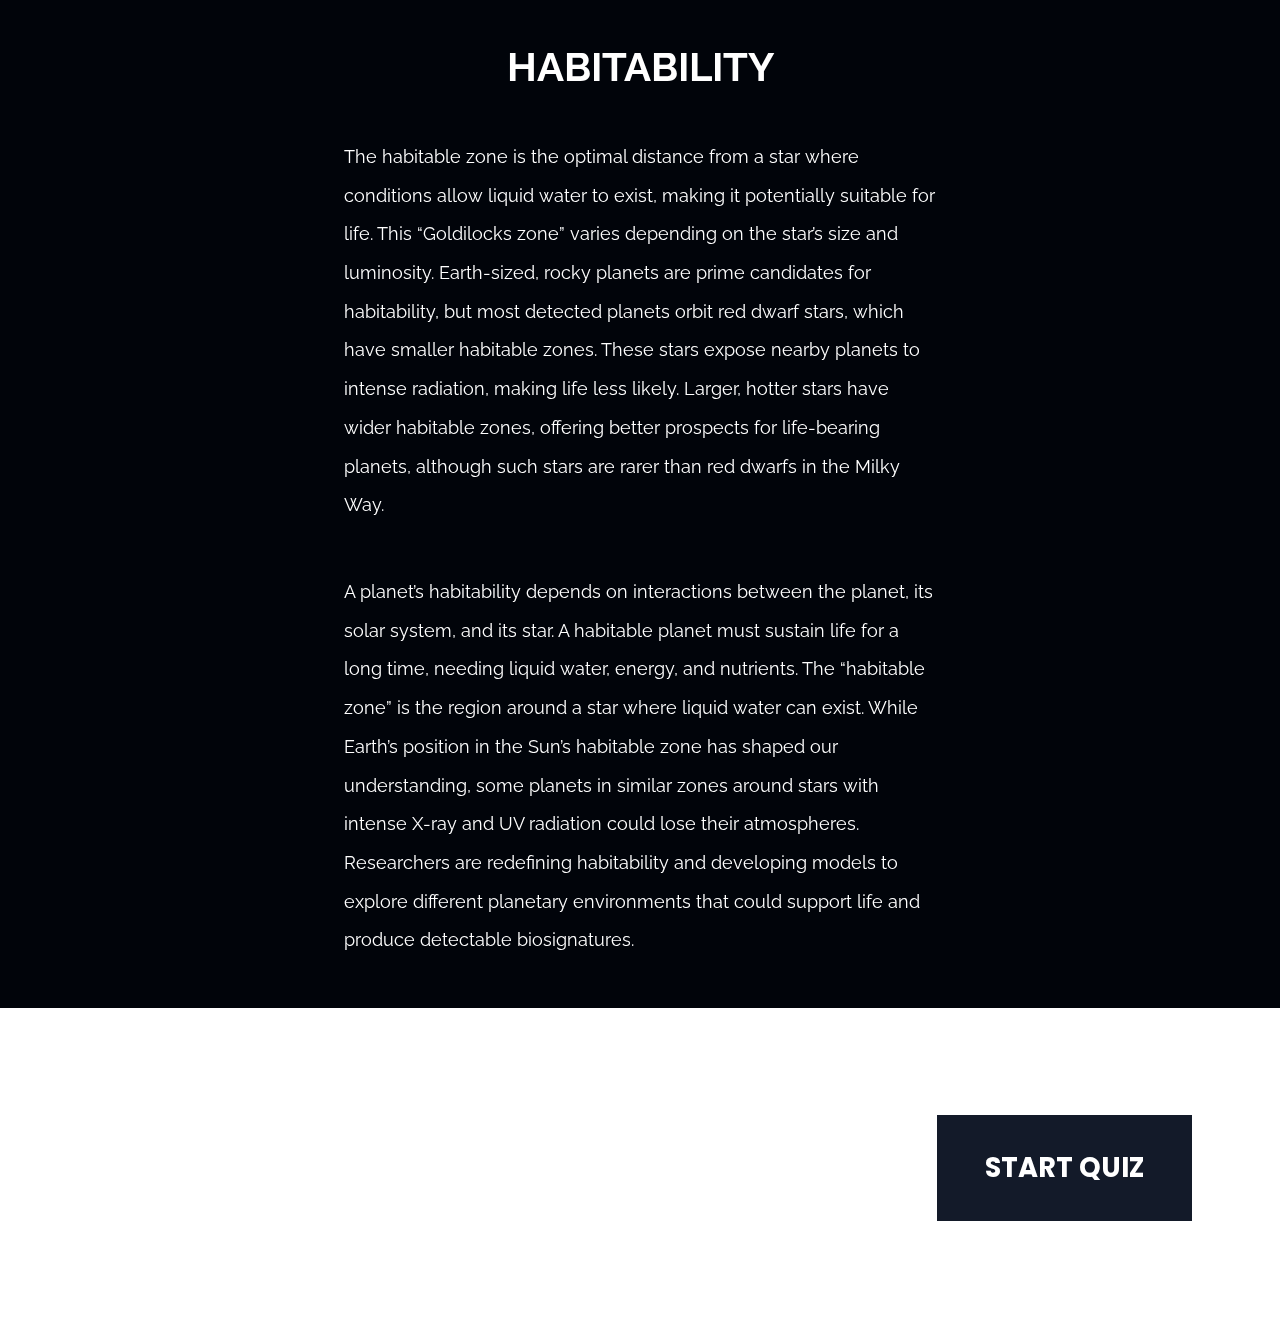
==== commit ce858ccd: "Add files via upload" ====
--- a/index.html
+++ b/index.html
@@ -56,7 +56,7 @@
     </p>
     <img class="section__img" src="Images/Exoplanet definition 2.jpg" alt="Exoplanet OGLE-2007-BLG-349"
       data-aos="fade-up" />
-    <img class="section__img" src="Images/Exoplanet definition 1.jpg"
+    <img class="section__img big-screen" src="Images/Exoplanet definition 1.jpg"
       alt="An illustration of Kepler-1649c orbiting around its host red dwarf star." data-aos="fade-up" />
     <p class="section__content" data-aos="fade-up">
       The discovery of exoplanets has greatly expanded our understanding of the universe. Some exoplanets are located
@@ -65,6 +65,8 @@
       composition to Earth. The search for exoplanets is part of the larger quest to find signs of extraterrestrial
       life. In the future, advanced telescopes may allow us to directly image exoplanets and study their atmospheres.
     </p>
+    <img class="section__img small-screen" src="Images/Exoplanet definition 1.jpg"
+      alt="An illustration of Kepler-1649c orbiting around its host red dwarf star." data-aos="fade-up" />
   </section>
 
   <section class="section exoplanets-types" id="exoplanet__types">
@@ -250,13 +252,14 @@
       </p>
     </div>
     <img src="Images/transit.png" alt="" class="section__img">
-    <img src="Images/Radial.png" alt="" class="section__img">
+    <img src="Images/Radial.png" alt="" class="section__img big-screen">
     <div>
       <h3 class="h3-heading">radial velocity method</h3>
       <br>
       <p class="section__content">A planet’s gravity pulls on its star, making the star wobble slightly. By measuring
         this wobble, scientists can tell if a planet is there, even if they can’t see the planet directly.</p>
     </div>
+    <img src="Images/Radial.png" alt="" class="section__img small-screen">
     <div>
       <h3 class="h3-heading">Gravitational Microlensing</h3>
       <br>
@@ -336,6 +339,7 @@
       <h2 class="planet-name">WASP-12b</h2>
       <iframe src="https://eyes.nasa.gov/apps/exo/#/planet/WASP-12_b" title="" allow="fullscreen"
         data-gtm-yt-inspected-6="true">Unable to render the provided source</iframe>
+      <a href="https://eyes.nasa.gov/apps/exo/#/planet/WASP-12_b" class="small-screen"> click to see the 3D Model</a>
       <ul class="properties">
         <li class="property"><b>Discovery Method:</b> Transit method</li>
         <li class="property"><b>Star:</b> WASP-12 (Sun-like star)</li>
@@ -356,6 +360,8 @@
       <h2 class="planet name">Proxima Centauri B</h2>
       <iframe src="https://eyes.nasa.gov/apps/exo/#/planet/Proxima_Cen_b" allow="fullscreen"
         data-gtm-yt-inspected-14="true">Unable to render the provided source</iframe>
+      <a href="https://eyes.nasa.gov/apps/exo/#/planet/Proxima_Cen_b" class="small-screen"> click to see the 3D
+        Model</a>
       <ul class="properties">
         <li class="property"><b>Discovery Method:</b> Radial Velocity</li>
         <li class="property"><b>Star:</b> Proxima Centauri (red dwarf).</li>
@@ -379,6 +385,7 @@
       <h2 class="planet-name">Gliese 436 b</h2>
       <iframe src="https://eyes.nasa.gov/apps/exo/#/planet/GJ_436_b" allow="fullscreen"
         data-gtm-yt-inspected-11="true">Unable to render the provided source</iframe>
+      <a href="https://eyes.nasa.gov/apps/exo/#/planet/GJ_436_b" class="small-screen"> click to see the 3D Model</a>
       <ul class="properties">
         <li class="property"><b>Discovery Method:</b> Radial Velocity</li>
         <li class="property"><b>Star:</b> red dwarf star Gliese 436</li>
@@ -401,6 +408,7 @@
       <h2 class="planet-name">TRAPPIST-1e</h2>
       <iframe src="https://eyes.nasa.gov/apps/exo/#/planet/TRAPPIST-1_e" allow="fullscreen"
         data-gtm-yt-inspected-12="true">Unable to render the provided source</iframe>
+      <a href="https://eyes.nasa.gov/apps/exo/#/planet/TRAPPIST-1_e" class="small-screen"> click to see the 3D Model</a>
       <ul class="properties">
         <li class="property"><b>Discovery Method:</b> Transit Method</li>
         <li class="property"><b>Star:</b> TRAPPIST-1 (ultra-cool red dwarf).</li>
--- a/style.css
+++ b/style.css
@@ -50,6 +50,7 @@
   justify-content: center;
   align-items: center;
   align-content: center;
+  align-self: center;
 }
 .h1-heading {
   font-size: var(--font-size-heading);
@@ -209,7 +210,8 @@
 
 .nav__bar {
   display: flex;
-  gap: 2rem;
+  gap: 1.2rem;
+  align-items: center;
 }
 
 .home__content {
@@ -290,6 +292,9 @@
   height: auto;
   padding: 2rem;
   background-color: var(--background-color-1);
+  justify-content: center;
+  margin-right: 3rem;
+  justify-self: end;
 }
 
 .show__details {
@@ -333,8 +338,8 @@
   height: 1.4rem;
   border-radius: 1.4rem;
   background-color: var(--background-color-3);
-  top: 0%;
-  left: -4.1%;
+  top: -0.4rem;
+  left: -2.7rem;
 }
 
 /* Stars types */
@@ -491,7 +496,7 @@
   grid-template-rows: 20% 80%;
   width: 90%;
   height: 80%;
-  padding: 2rem 0;
+  padding: 2rem 1rem;
   border: 1px solid white;
   justify-content: space-between;
 }
@@ -511,8 +516,78 @@
   margin-top: 1rem;
 }
 
+/* responsive */
+
+.small-screen {
+  display: none;
+}
+
 @media (max-width: 1400px) {
   .homepage {
-    height: 50vh;
-  }
-}
+    height: 30vh;
+  }
+}
+
+@media (max-width: 950px) {
+  :root {
+    --font-size-heading: 1.4rem;
+    --font-size-subheading: 1.3rem;
+  }
+
+  .section {
+    grid-template-columns: 1fr;
+  }
+
+  .small-screen {
+    display: block;
+  }
+
+  .big-screen {
+    display: none;
+  }
+
+  .homepage {
+    height: 15vh;
+  }
+
+  .typed-out {
+    display: inline;
+    border-right: 0.2rem solid white;
+  }
+
+  @keyframes typing {
+    0% {
+      width: 0;
+    }
+    50% {
+      width: 21rem;
+    }
+    100% {
+      width: 21rem;
+    }
+  }
+  .home-btn {
+    display: none;
+  }
+  .exoplanet,
+  .star {
+    justify-self: center;
+  }
+  iframe {
+    display: none;
+  }
+  .planet-info-container {
+    grid-template-columns: 1fr;
+    grid-template-rows: 10% 5% 70%;
+    padding-right: 2rem;
+  }
+  .habitability > .section__content {
+    width: 75%;
+  }
+}
+
+@media (max-width: 650px) {
+  .habitability > .section__content {
+    width: 100%;
+  }
+}
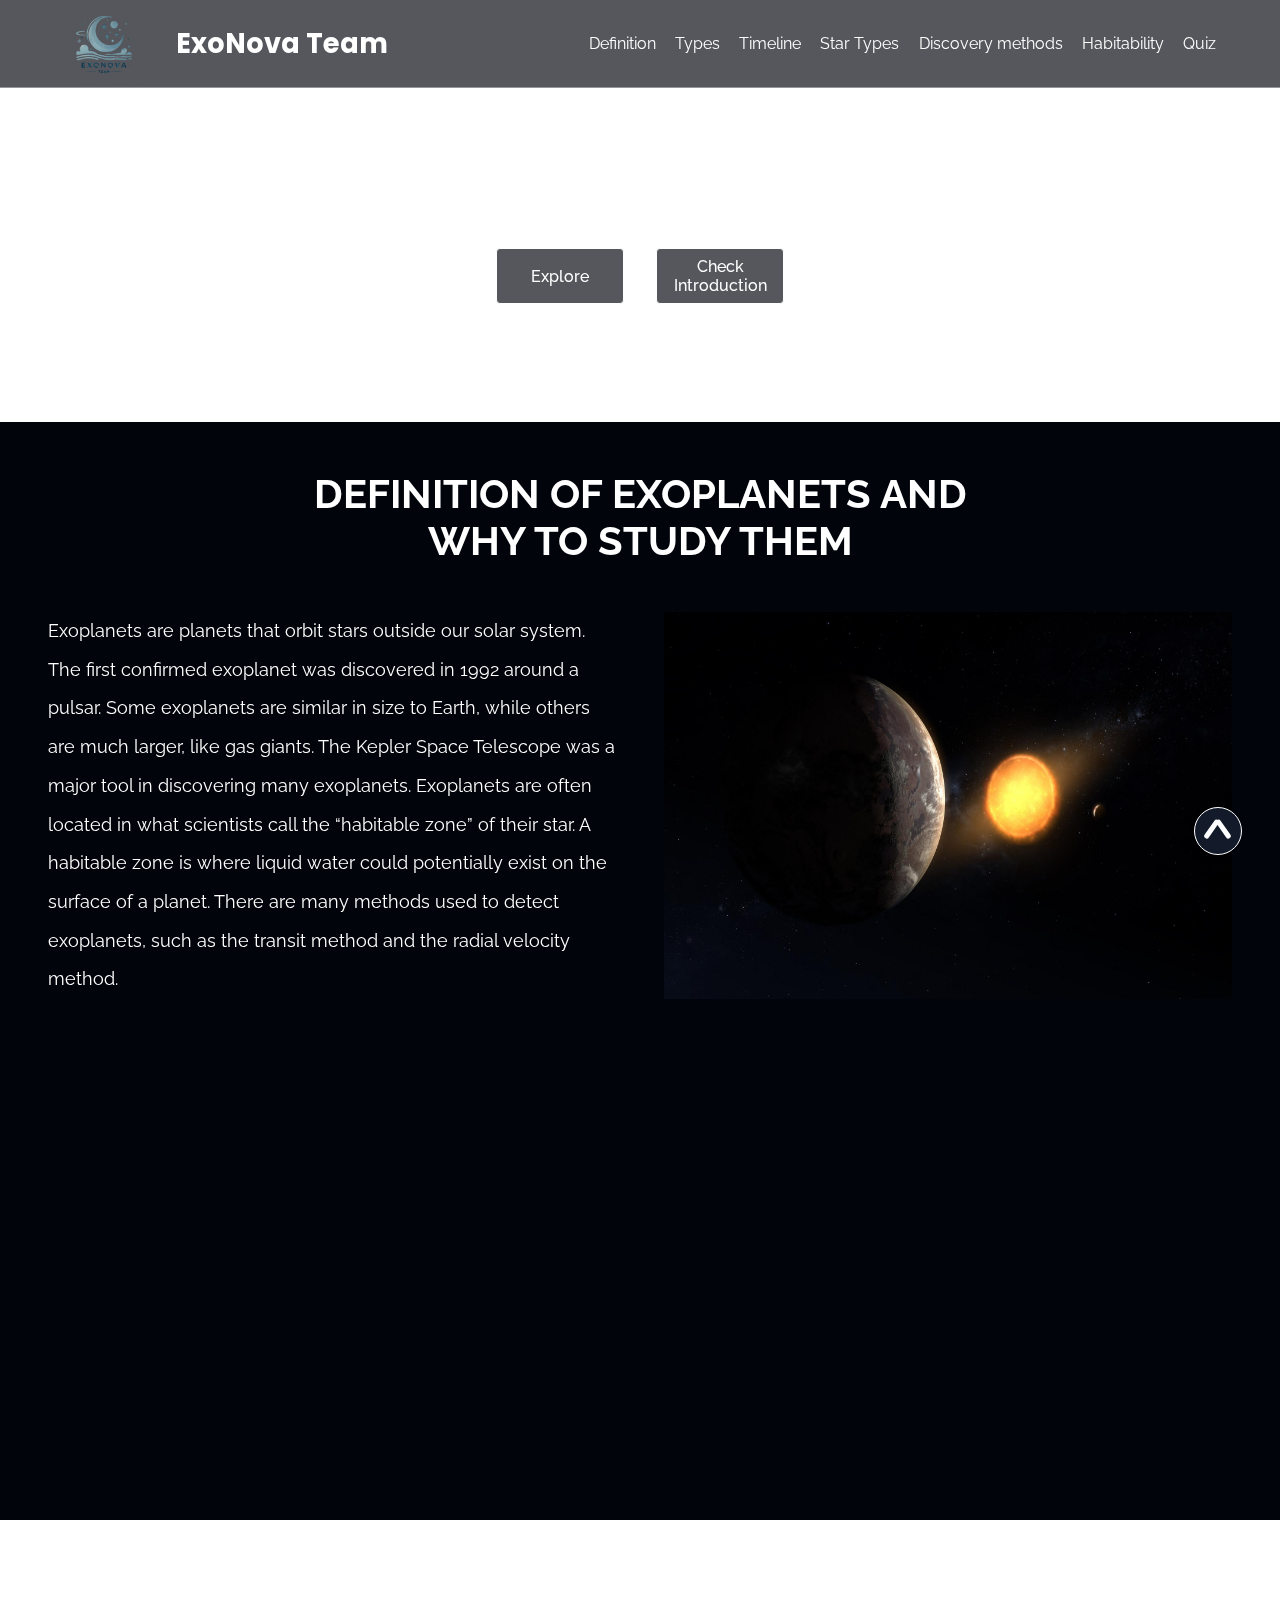
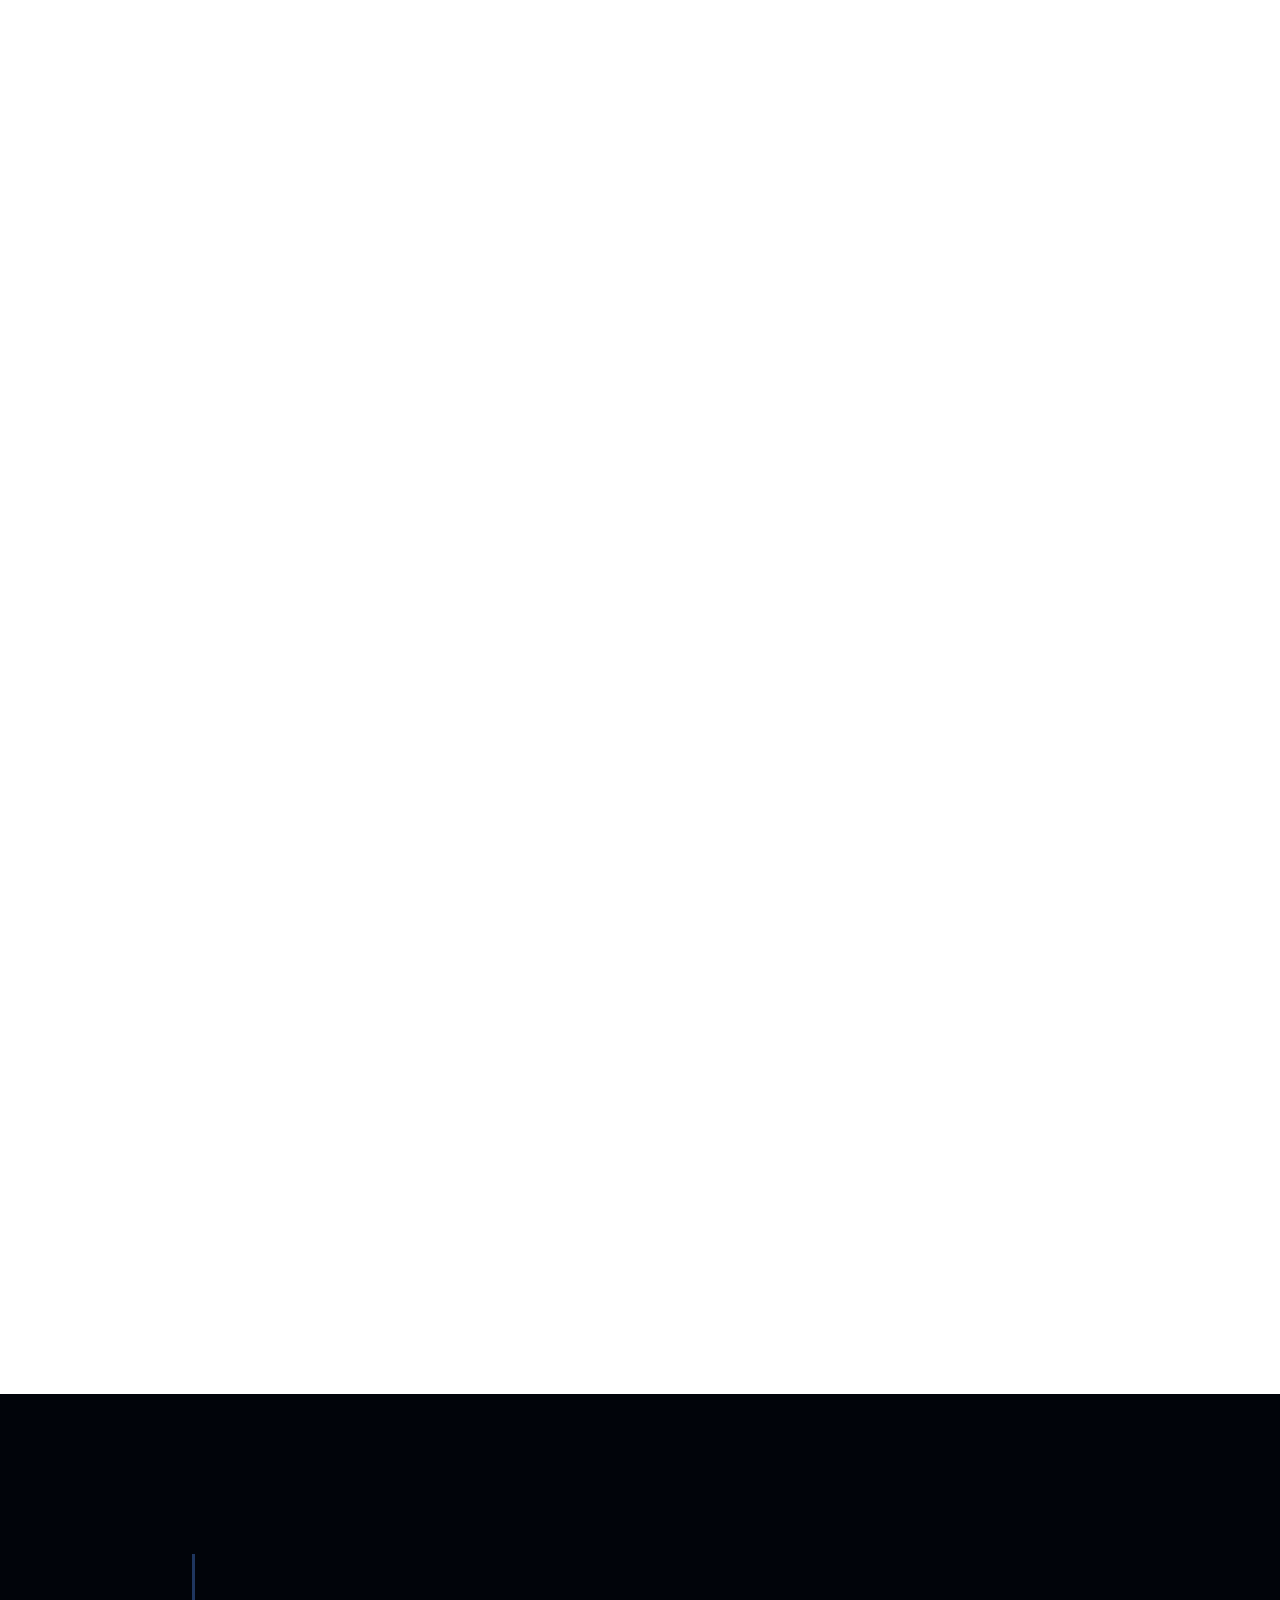
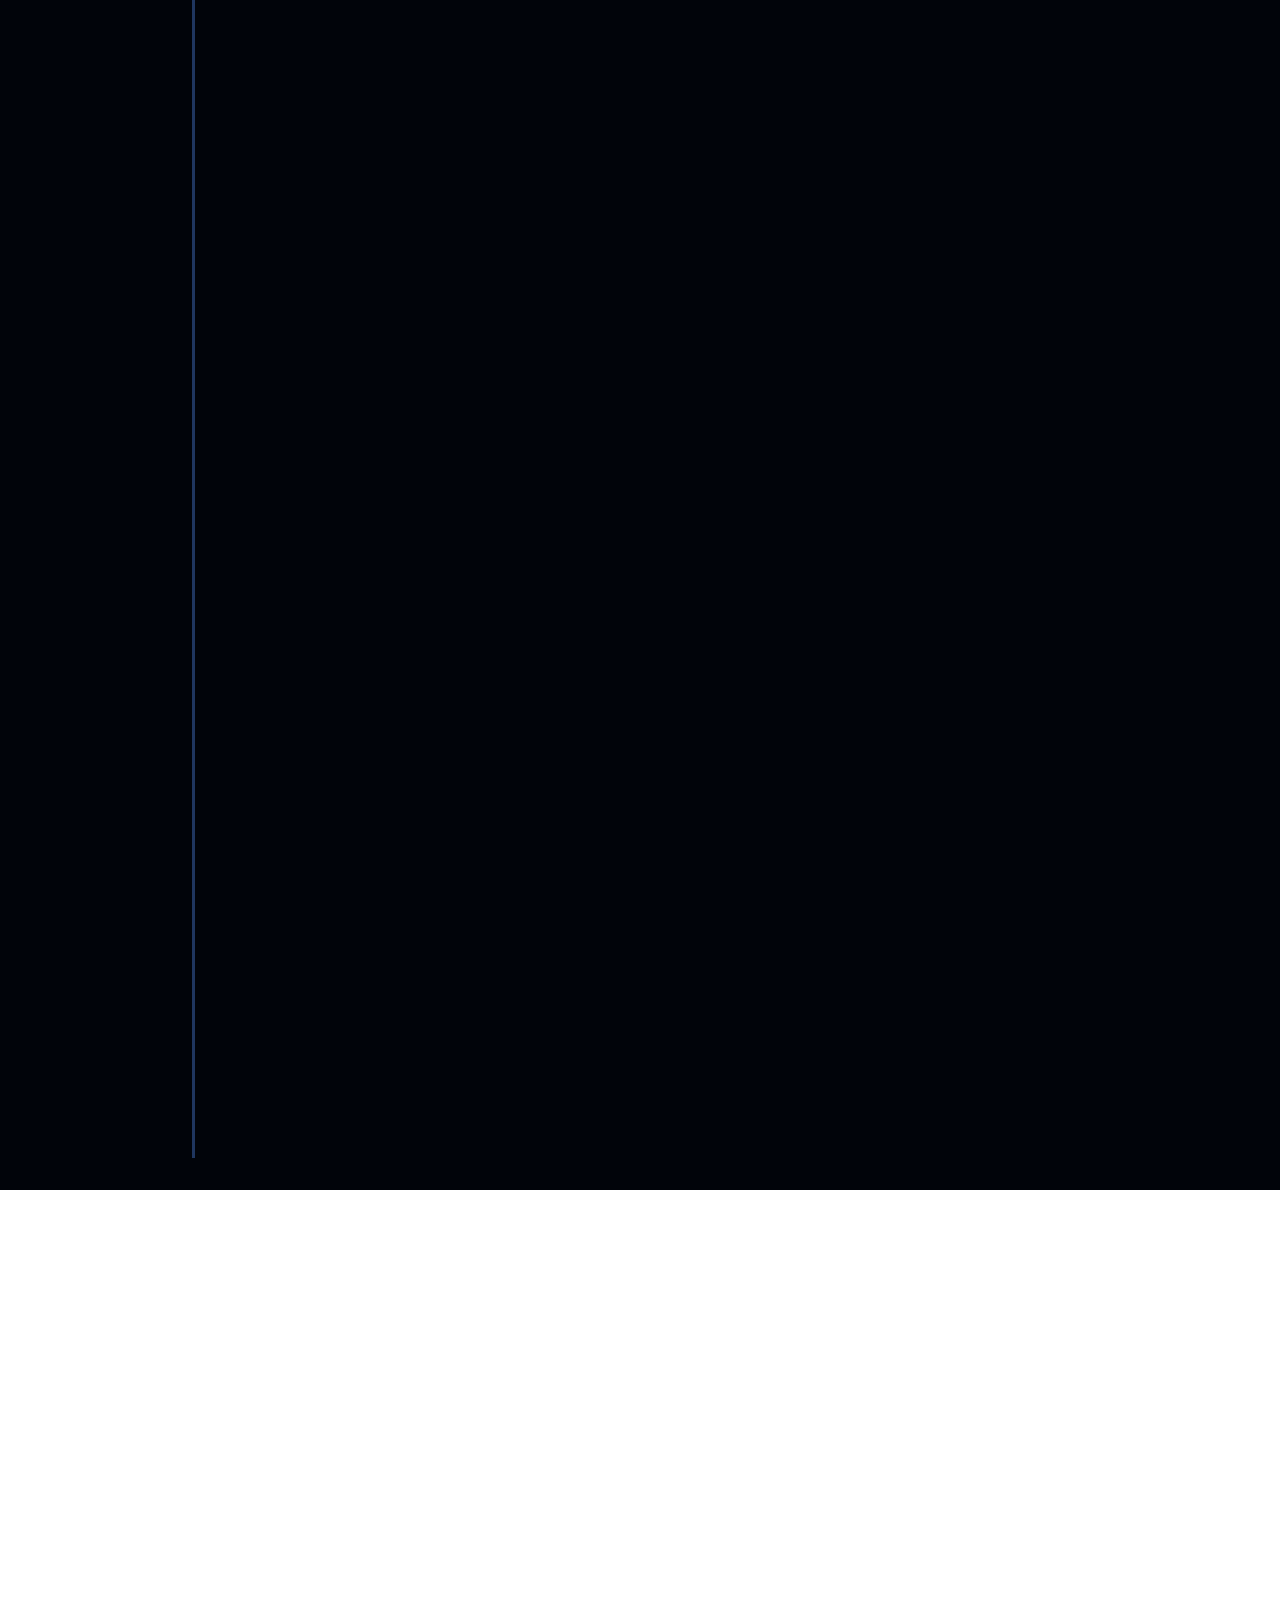
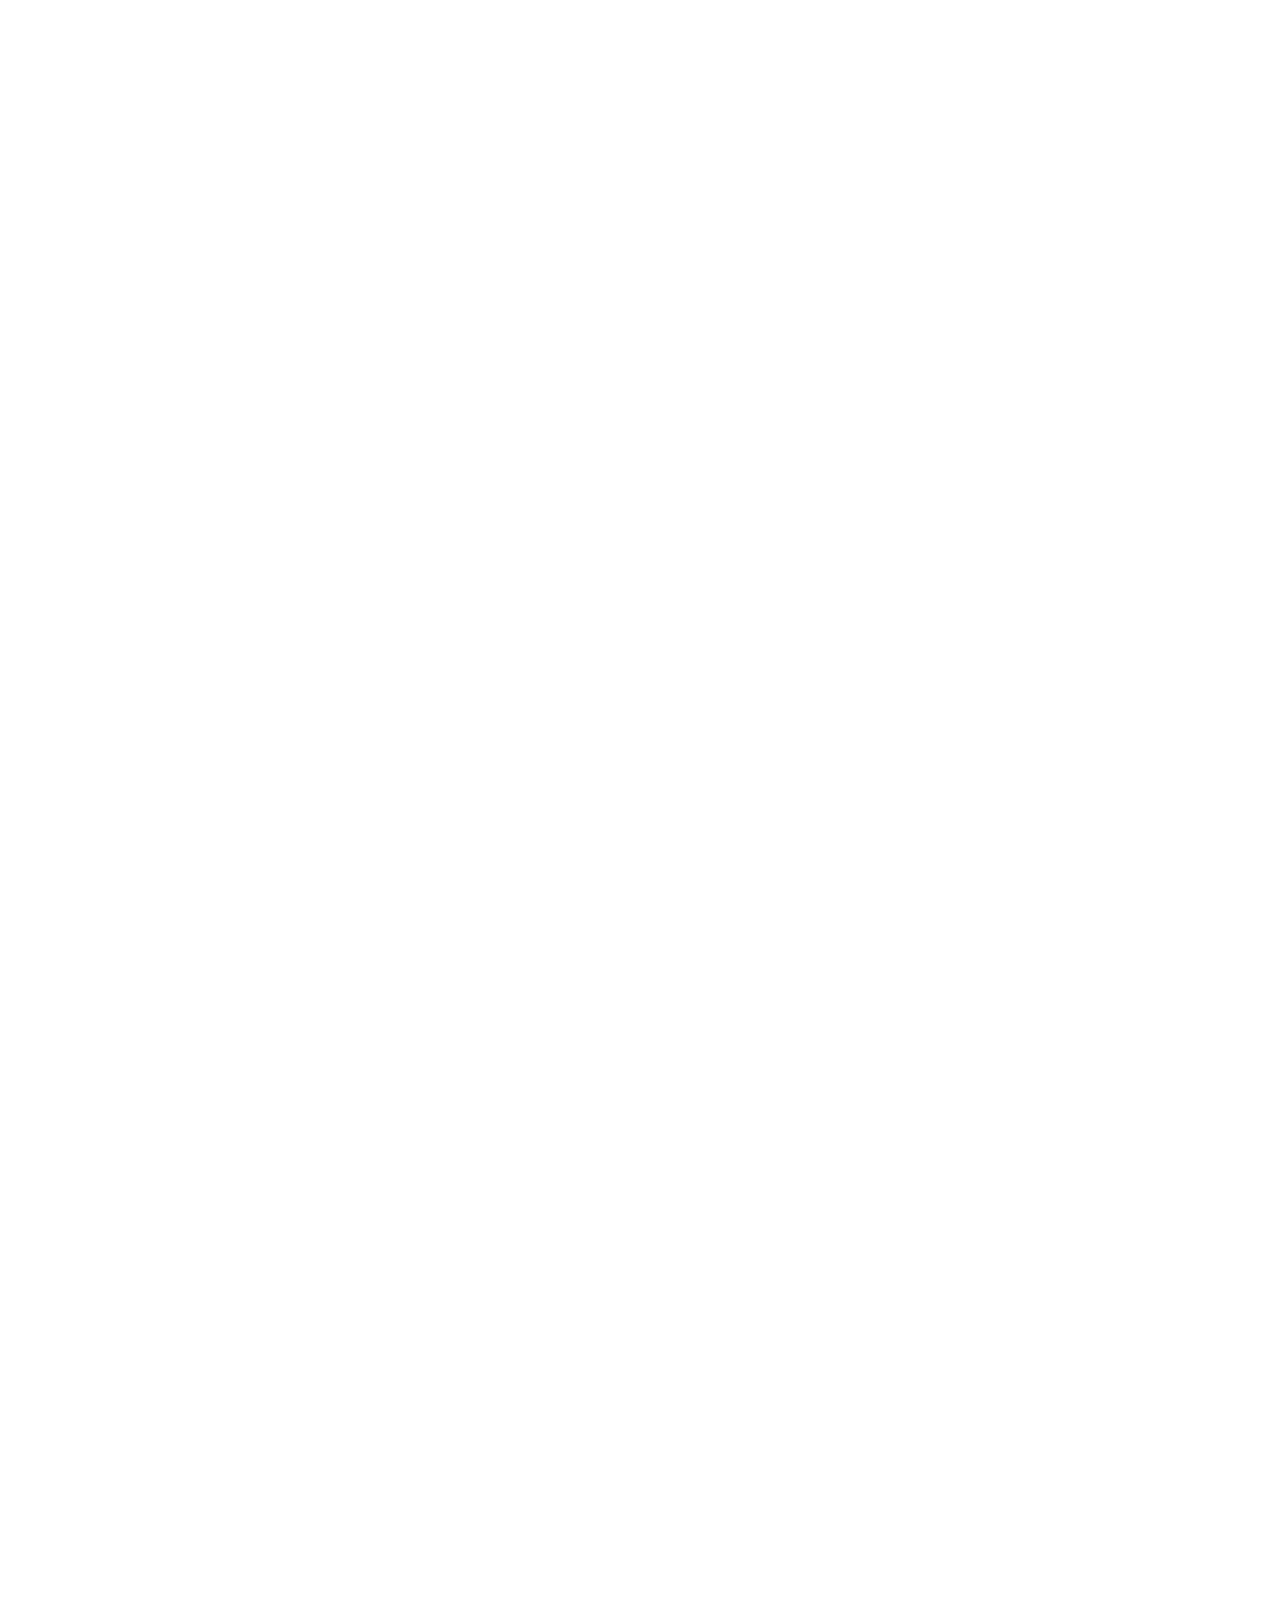
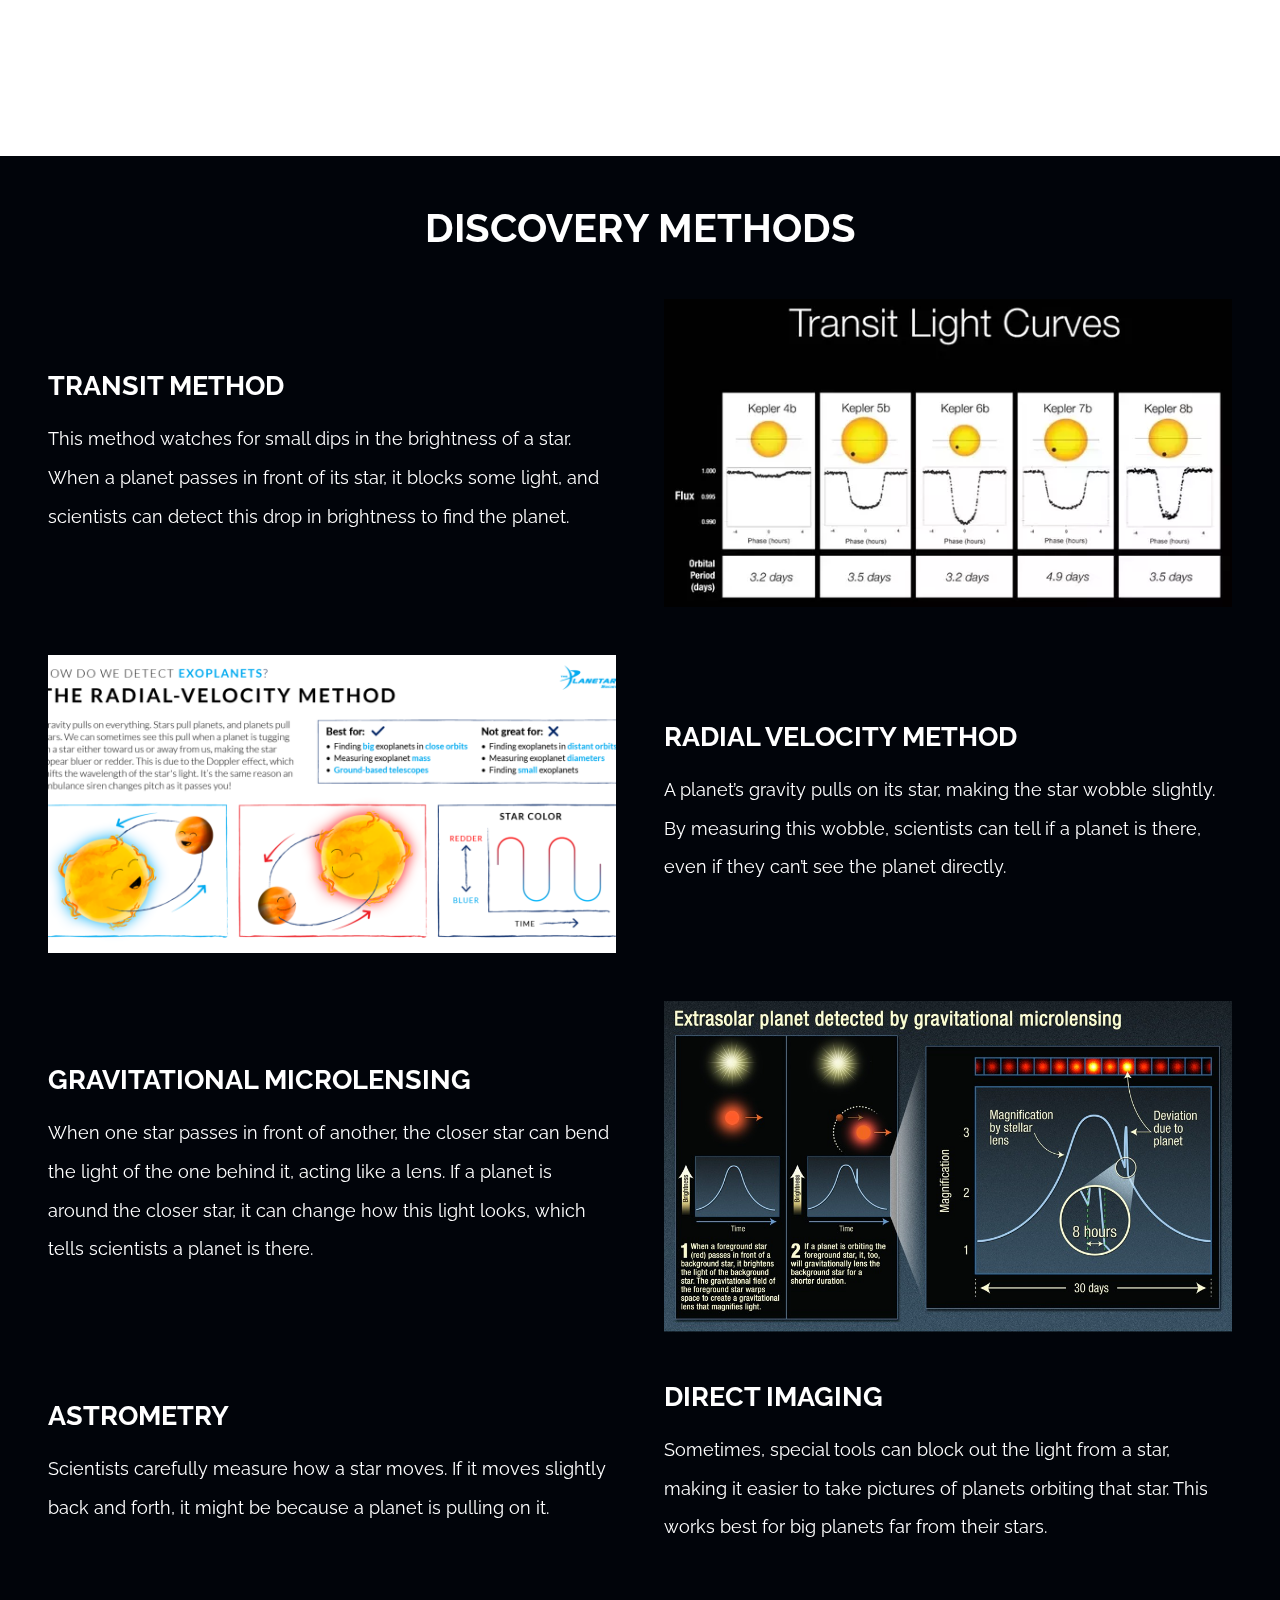
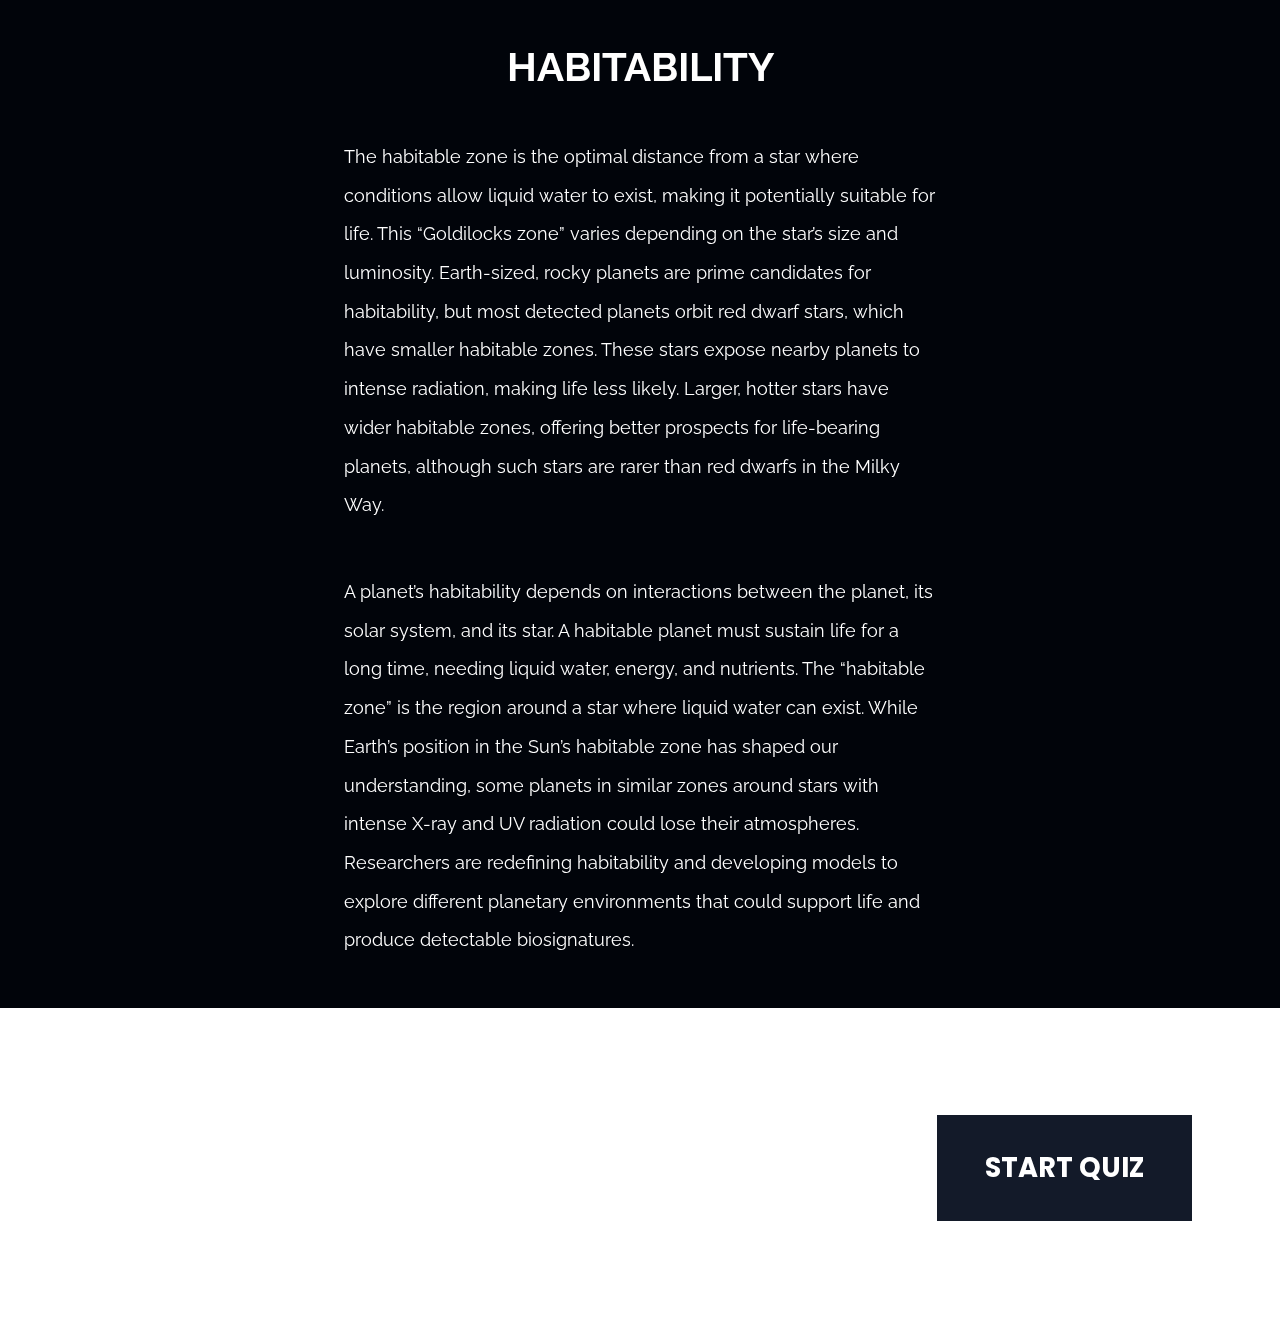
==== commit 3a4715df: "Add files via upload" ====
--- a/index.html
+++ b/index.html
@@ -28,9 +28,15 @@
       <img class="logo" src="Assets/Team logo.png" alt="Team Logo">
       <h3 class="team__name">ExoNova Team</h3>
     </div>
-    <nav class="nav__bar">
-      <a href="#introduction" class="nav__links">Introduction</a>
-      <a href="#exoplanet__types" class="nav__links">Explore planets</a>
+    <img src="Images/Burger menu.png" alt="" class="burger-menu" id="burger-menu" onclick="showNavBar()">
+    <nav class="nav__bar" id="nav__bar">
+      <a href="#introduction" class="nav__links">Definition</a>
+      <a href="#exoplanet__types" class="nav__links">Types</a>
+      <a href="#history" class="nav__links">Timeline</a>
+      <a href="#Stars__types" class="nav__links">Star Types</a>
+      <a href="#methods" class="nav__links">Discovery methods</a>
+      <a href="#habitability" class="nav__links">Habitability</a>
+      <a href="#quiz-startPage" class="nav__links">Quiz</a>
     </nav>
   </header>
 
@@ -241,7 +247,7 @@
     </figure>
   </section>
 
-  <section class="section methods">
+  <section class="section methods" id="methods">
     <h2 class="h2-heading">Discovery Methods</h2>
     <div>
       <h3 class="h3-heading">Transit Method</h3>
@@ -282,7 +288,7 @@
     </div>
   </section>
 
-  <section class="section habitability">
+  <section class="section habitability" id="habitability">
     <h2 class="h2-heading">habitability</h2>
     <p class="section__content">
       The habitable zone is the optimal distance from a star where conditions allow liquid
@@ -302,7 +308,7 @@
     </p>
   </section>
 
-  <section class="section quiz-startPage">
+  <section class="section quiz-startPage" id="quiz-startPage">
     <h1 class="h1-heading">Take the quiz, <br> let´s apply what you've learned so far!</h1>
     <button class="quiz-startBtn h3-heading" id="start-quiz" onclick="showQuiz()">Start Quiz</button>
   </section>
--- a/style.css
+++ b/style.css
@@ -125,7 +125,8 @@
   visibility: visible;
 }
 
-.exit-btn {
+.exit-btn,
+.burger-menu {
   width: 3rem;
   height: 3rem;
   position: fixed;
@@ -133,6 +134,9 @@
   right: 2%;
   z-index: 4;
   cursor: pointer;
+}
+.burger-menu {
+  display: none;
 }
 /* Header Component */
 .container {
@@ -541,11 +545,35 @@
   .small-screen {
     display: block;
   }
-
   .big-screen {
     display: none;
   }
 
+  .burger-menu {
+    display: block;
+  }
+  .nav__bar {
+    position: fixed;
+    top: 0;
+    left: 0;
+    width: 100vw;
+    height: auto;
+    display: flex;
+    flex-direction: column;
+    padding: 2rem;
+    background-color: var(--background-color-3);
+    border-bottom: solid 1px white;
+    align-items: start;
+    font-weight: var(--font-weight-bold);
+    transform: translateY(-314px);
+    transition: 0.3s;
+  }
+  .show-nav__bar {
+    transform: translateY(0);
+  }
+  .nav__links {
+    justify-self: start;
+  }
   .homepage {
     height: 15vh;
   }
@@ -571,7 +599,10 @@
   }
   .exoplanet,
   .star {
-    justify-self: center;
+    justify-self: end;
+  }
+  .stars-overview {
+    width: 90%;
   }
   iframe {
     display: none;
@@ -590,4 +621,15 @@
   .habitability > .section__content {
     width: 100%;
   }
-}
+  .section {
+    width: 100%;
+  }
+  .exoplanet,
+  .star {
+    width: 100%;
+    justify-self: start;
+  }
+  .homepage {
+    height: 8vh;
+  }
+}
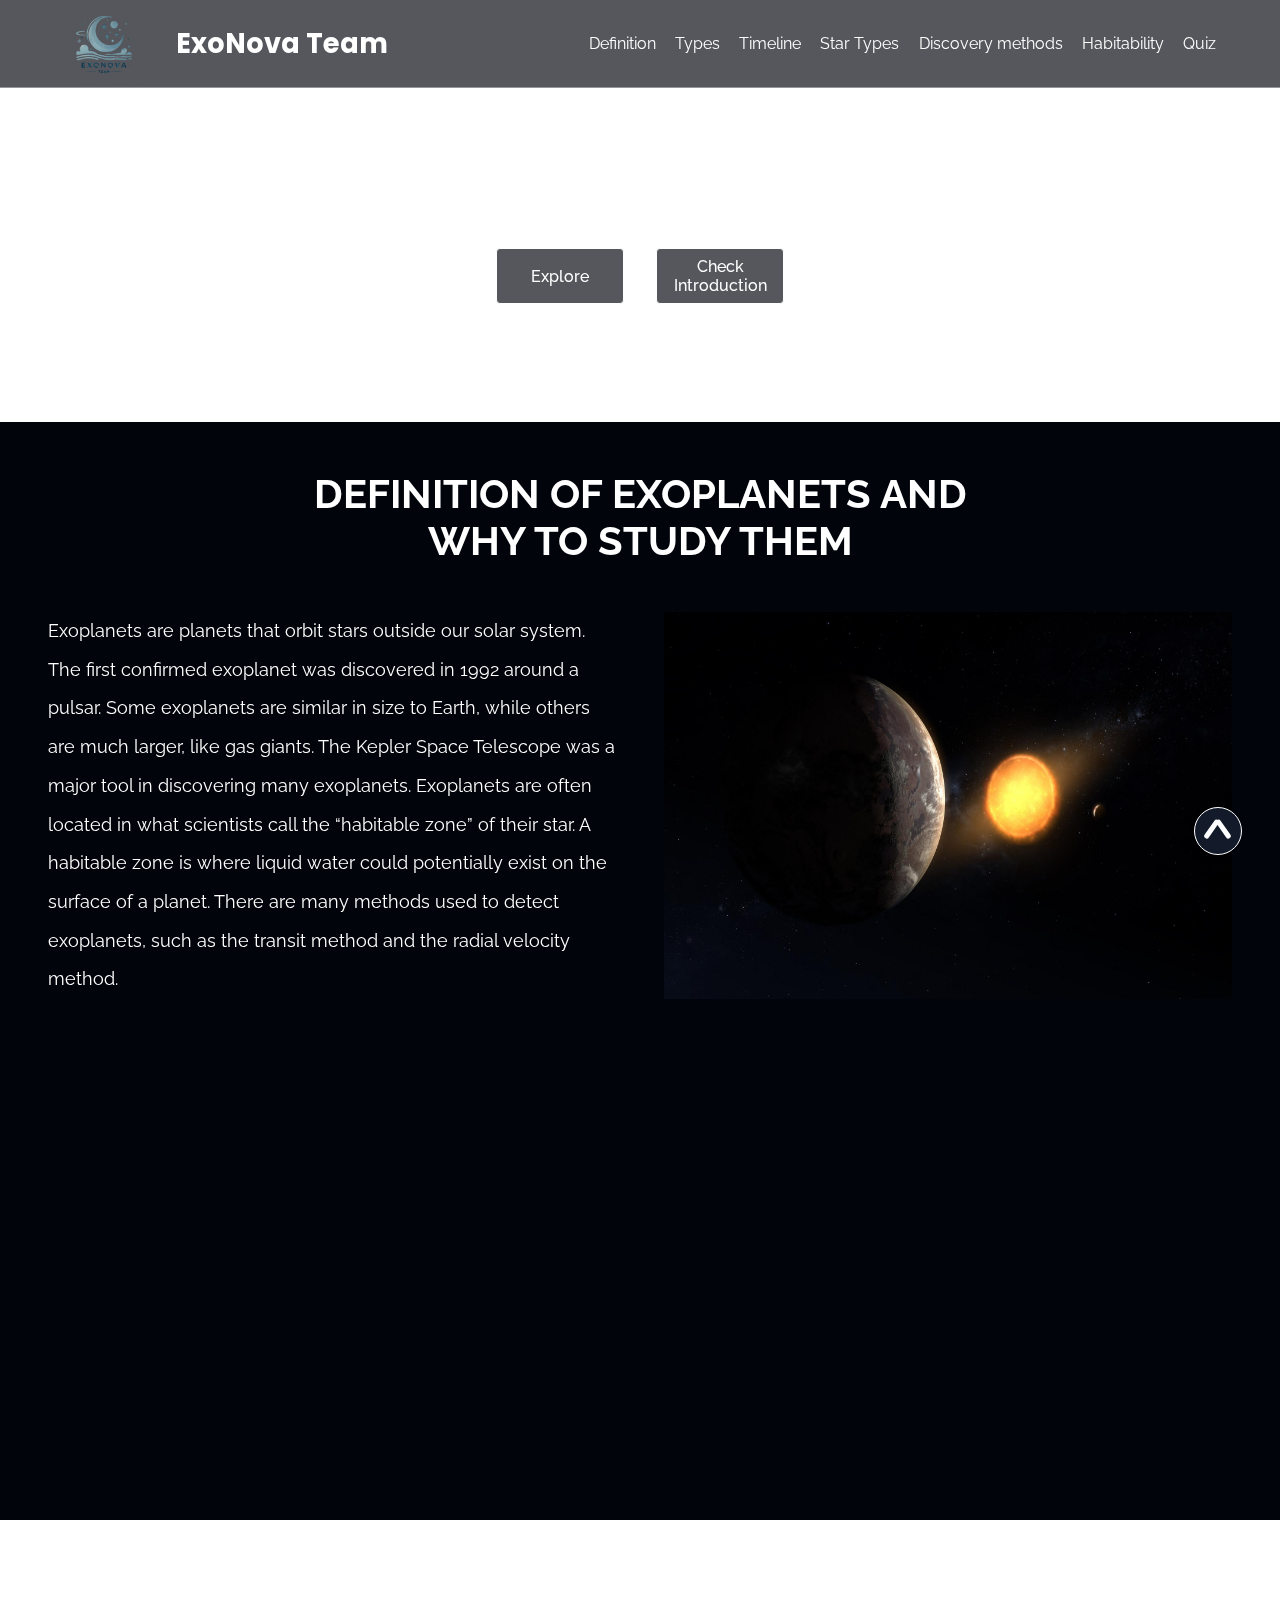
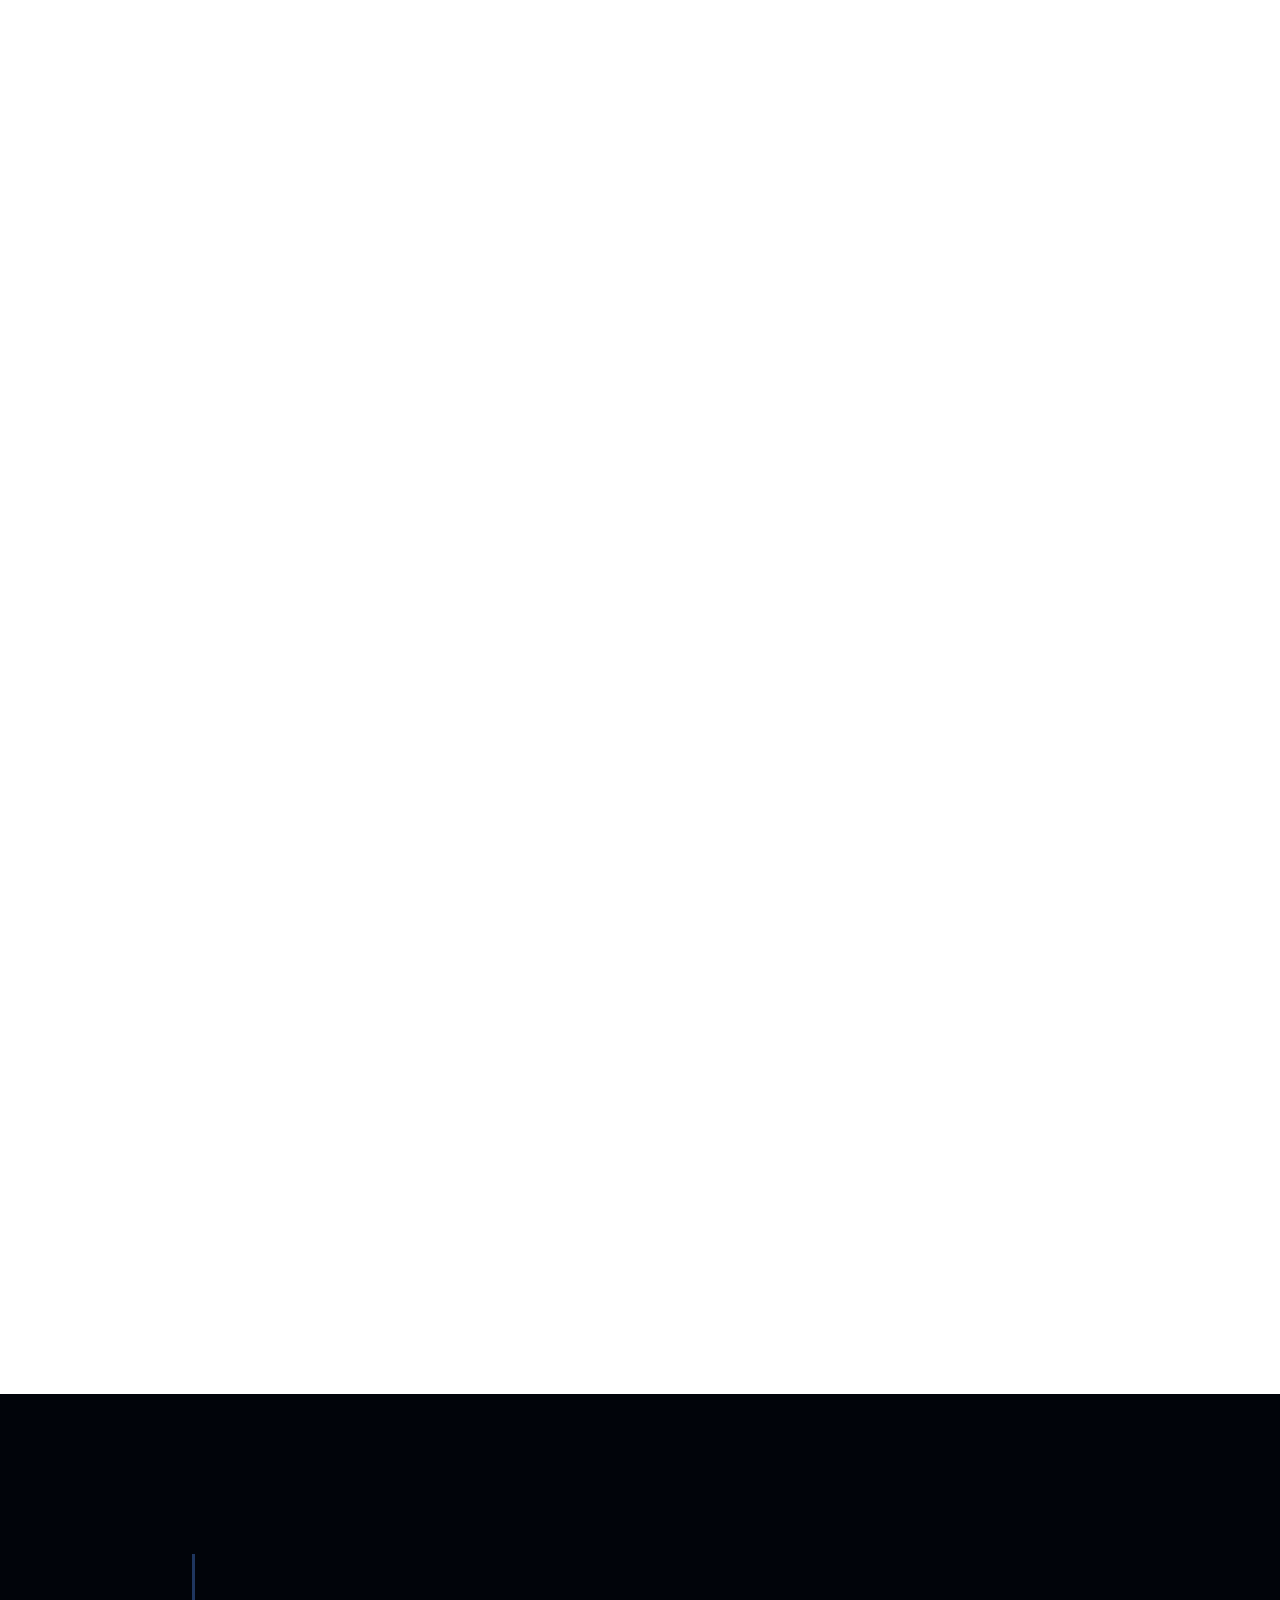
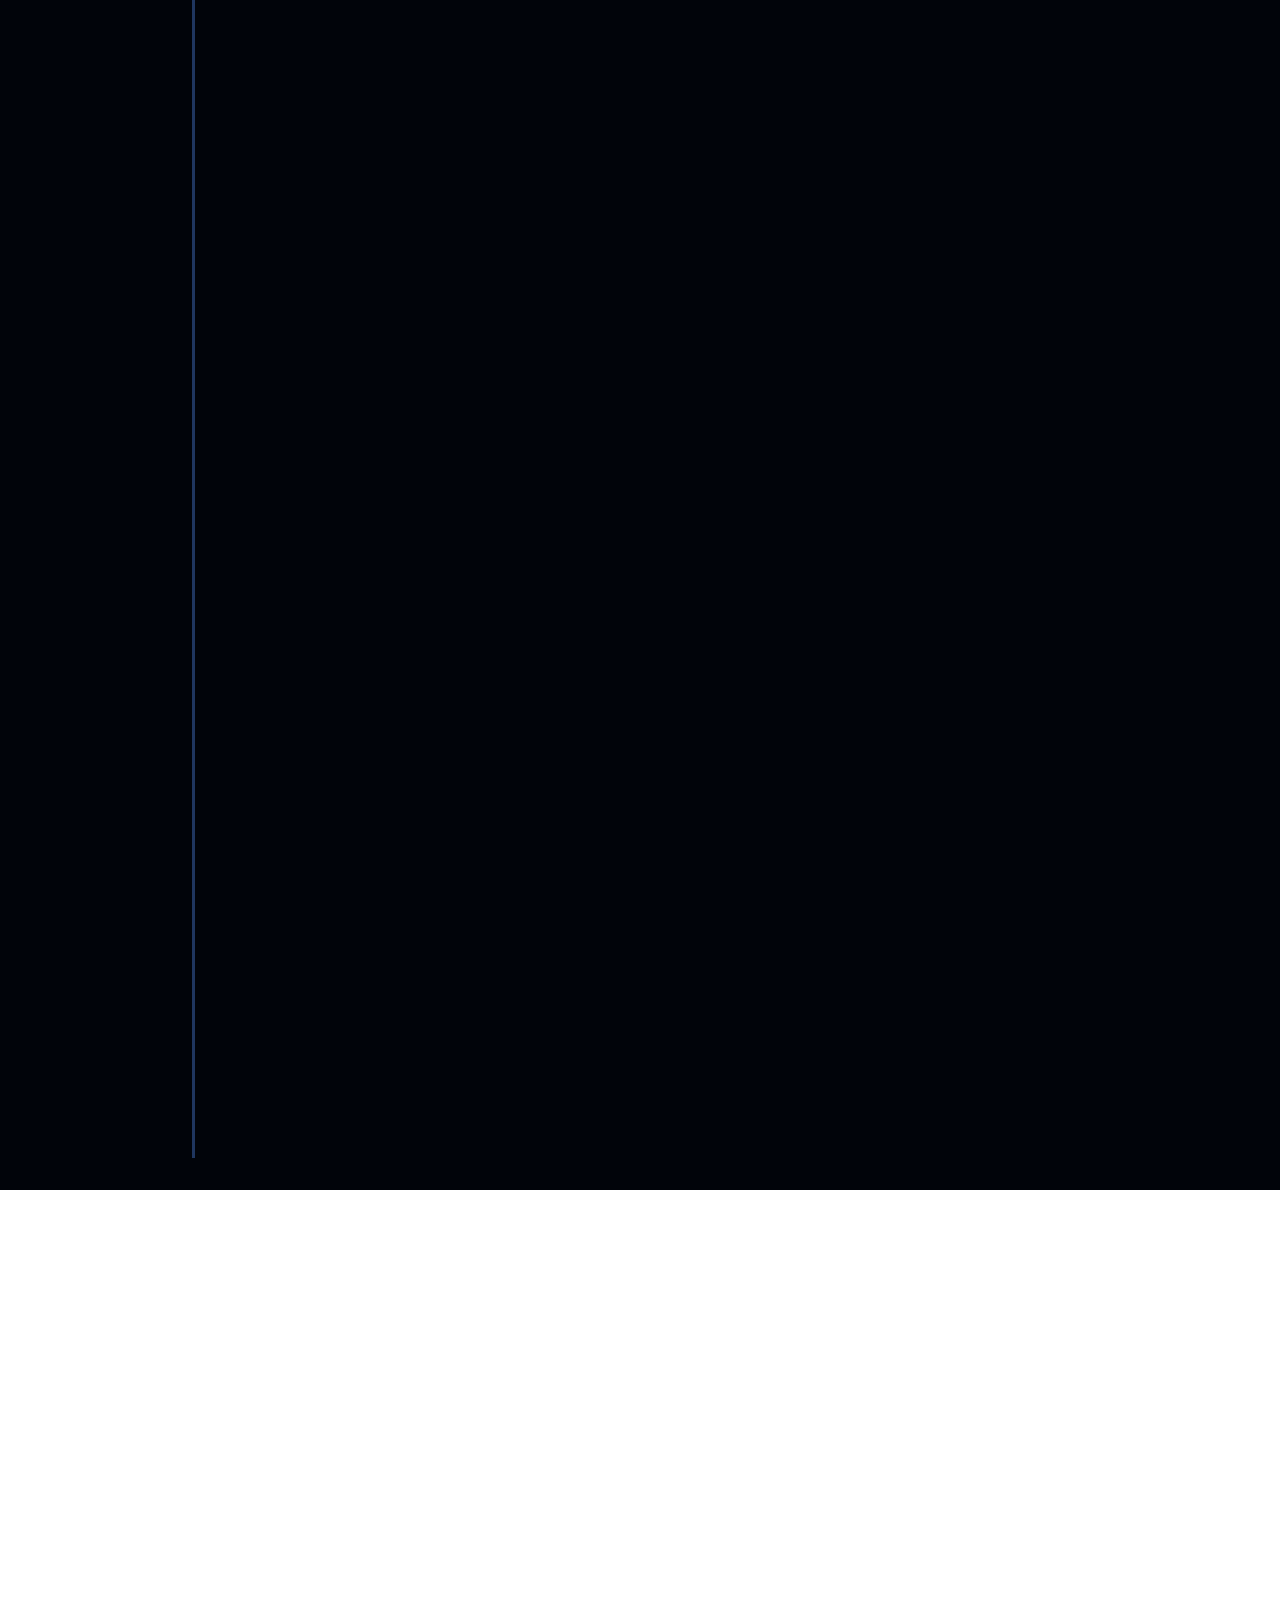
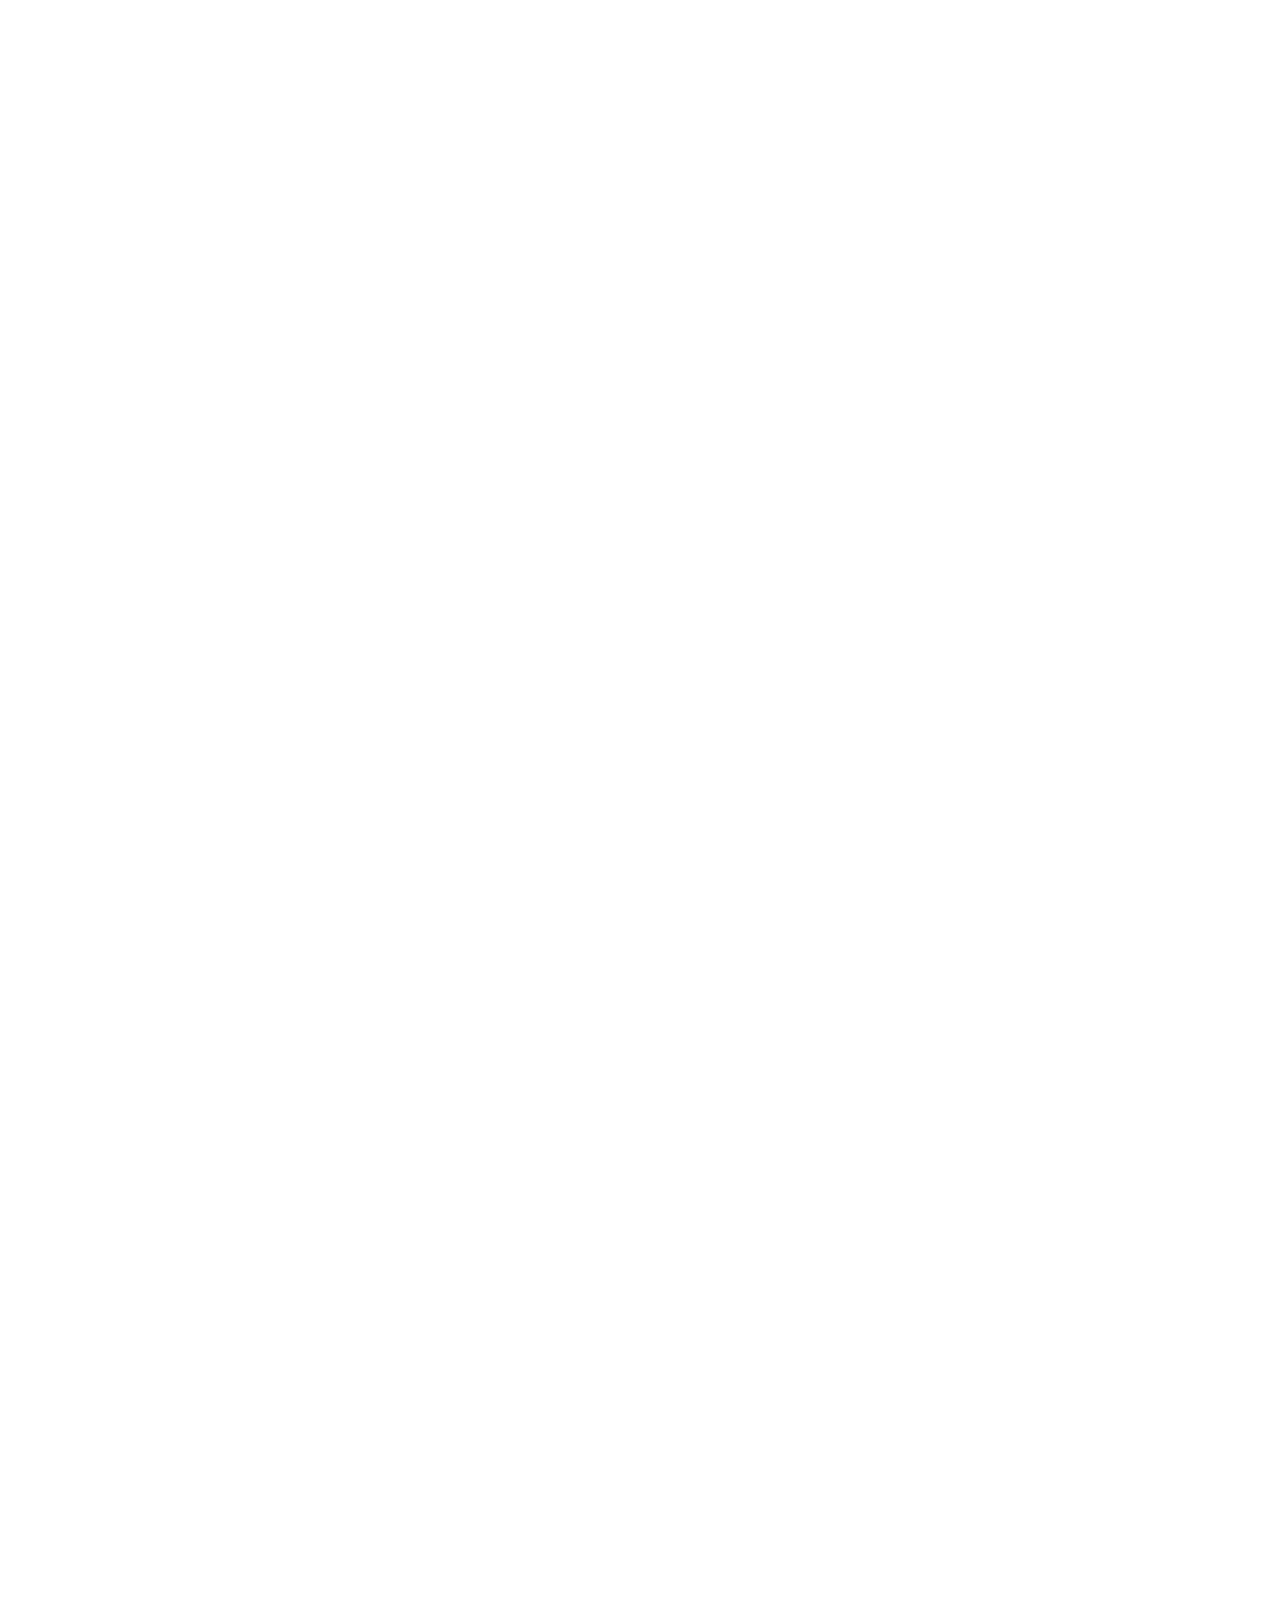
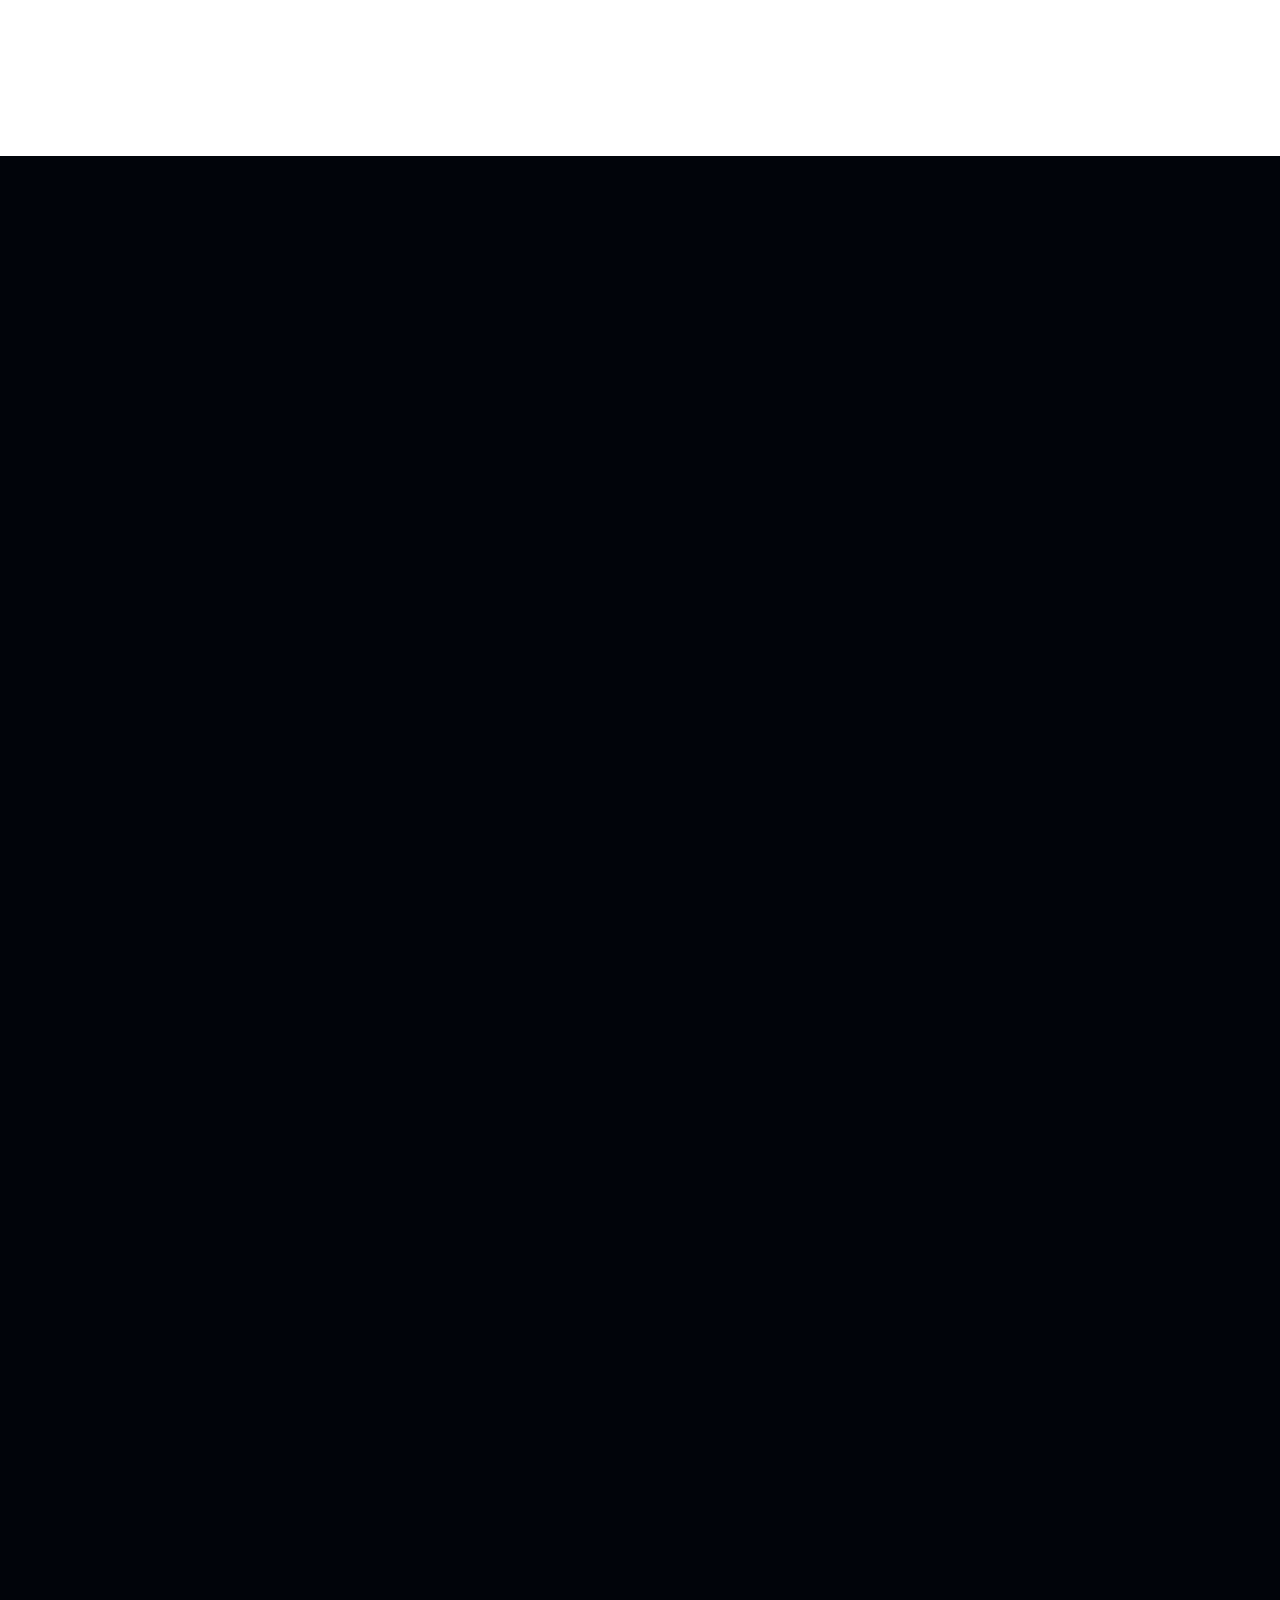
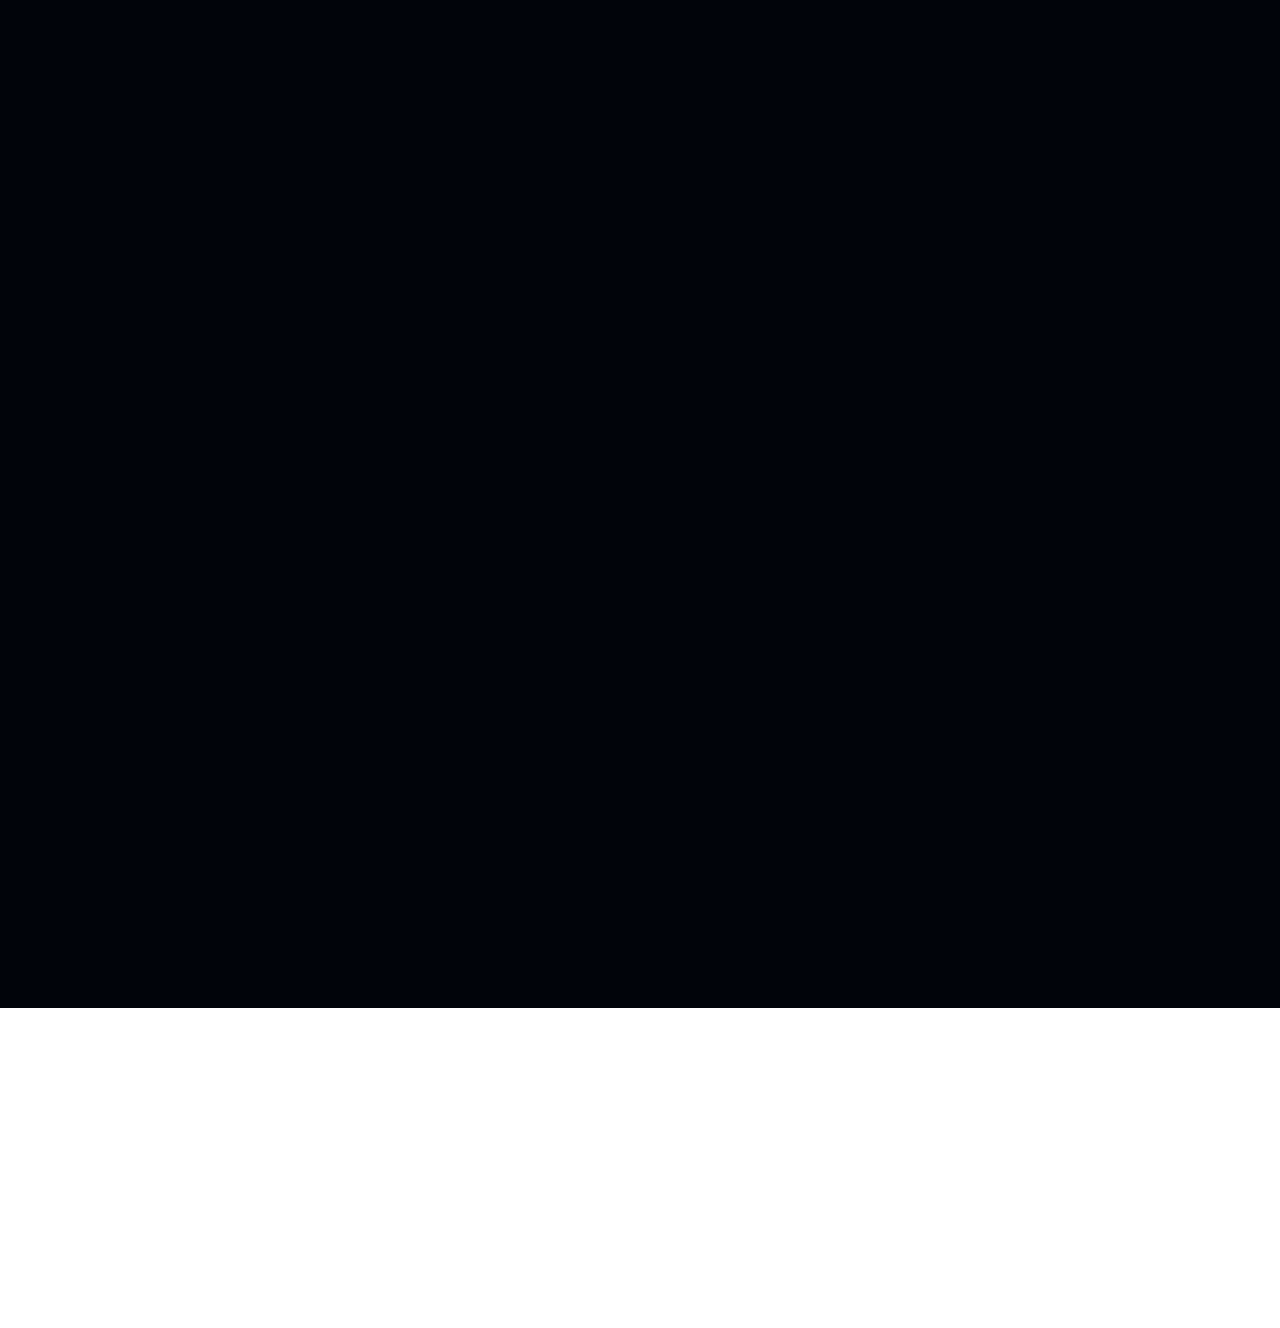
==== commit 987b778c: "Update index.html" ====
--- a/index.html
+++ b/index.html
@@ -183,8 +183,8 @@
 
   <section class="section stars__types" id="Stars__types">
 
-    <h2 class="h2-heading">Type of stars</h2>
-    <p class="stars-overview">
+    <h2 class="h2-heading" data-aos="fade-up">Type of stars</h2>
+    <p class="stars-overview" data-aos="fade-up">
       The universe’s stars range in brightness, size, color, and behavior. Some types change into others very quickly,
       while others stay relatively unchanged over trillions of years.
     </p>
@@ -248,8 +248,8 @@
   </section>
 
   <section class="section methods" id="methods">
-    <h2 class="h2-heading">Discovery Methods</h2>
-    <div>
+    <h2 class="h2-heading" data-aos="fade-up">Discovery Methods</h2>
+    <div data-aos="fade-up">
       <h3 class="h3-heading">Transit Method</h3>
       <br>
       <p class="section__content">This method watches for small dips in the brightness of a star. When a planet passes
@@ -257,30 +257,30 @@
         planet.
       </p>
     </div>
-    <img src="Images/transit.png" alt="" class="section__img">
-    <img src="Images/Radial.png" alt="" class="section__img big-screen">
-    <div>
+    <img src="Images/transit.png" alt="" class="section__img" data-aos="fade-up">
+    <img src="Images/Radial.png" alt="" class="section__img big-screen" data-aos="fade-up">
+    <div data-aos="fade-up">
       <h3 class="h3-heading">radial velocity method</h3>
       <br>
       <p class="section__content">A planet’s gravity pulls on its star, making the star wobble slightly. By measuring
         this wobble, scientists can tell if a planet is there, even if they can’t see the planet directly.</p>
     </div>
-    <img src="Images/Radial.png" alt="" class="section__img small-screen">
-    <div>
+    <img src="Images/Radial.png" alt="" class="section__img small-screen" data-aos="fade-up">
+    <div data-aos="fade-up">
       <h3 class="h3-heading">Gravitational Microlensing</h3>
       <br>
       <p class="section__content">When one star passes in front of another, the closer star can bend the light of the
         one behind it, acting like a lens. If a planet is around the closer star, it can change how this light looks,
         which tells scientists a planet is there.</p>
-    </div>
-    <img src="Images/microlensing.jpg" alt="" class="section__img">
-    <div>
+    </div data-aos="fade-up">
+    <img src="Images/microlensing.jpg" alt="" class="section__img" data-aos="fade-up">
+    <div data-aos="fade-up">
       <h3 class="h3-heading">Astrometry</h3>
       <br>
       <p class="section__content">Scientists carefully measure how a star moves. If it moves slightly back and forth, it
         might be because a planet is pulling on it.</p>
     </div>
-    <div>
+    <div data-aos="fade-up">
       <h3 class="h3-heading">direct imaging</h3>
       <br>
       <p class="section__content">Sometimes, special tools can block out the light from a star, making it easier to take
@@ -289,8 +289,8 @@
   </section>
 
   <section class="section habitability" id="habitability">
-    <h2 class="h2-heading">habitability</h2>
-    <p class="section__content">
+    <h2 class="h2-heading" data-aos="fade-up">habitability</h2>
+    <p class="section__content" data-aos="fade-up">
       The habitable zone is the optimal distance from a star where conditions allow liquid
       water to exist, making it potentially suitable for life. This “Goldilocks zone” varies depending on the star’s
       size and luminosity. Earth-sized, rocky planets are prime candidates for habitability, but most detected planets
@@ -298,7 +298,7 @@
       making life less likely. Larger, hotter stars have wider habitable zones, offering better prospects for
       life-bearing planets, although such stars are rarer than red dwarfs in the Milky Way.
     </p>
-    <p class="section__content">
+    <p class="section__content" data-aos="fade-up">
       A planet’s habitability depends on interactions between the planet, its solar system,
       and its star. A habitable planet must sustain life for a long time, needing liquid water, energy, and nutrients.
       The “habitable zone” is the region around a star where liquid water can exist. While Earth’s position in the Sun’s
@@ -309,8 +309,8 @@
   </section>
 
   <section class="section quiz-startPage" id="quiz-startPage">
-    <h1 class="h1-heading">Take the quiz, <br> let´s apply what you've learned so far!</h1>
-    <button class="quiz-startBtn h3-heading" id="start-quiz" onclick="showQuiz()">Start Quiz</button>
+    <h1 class="h1-heading" data-aos="fade-up">Take the quiz, <br> let´s apply what you've learned so far!</h1>
+    <button class="quiz-startBtn h3-heading" id="start-quiz" onclick="showQuiz()" data-aos="fade-up">Start Quiz</button>
   </section>
 
   <section class="quiz__app hide" id="quiz-container">
@@ -437,4 +437,4 @@
 <script> AOS.init() </script>
 
 
-</html>+</html>
